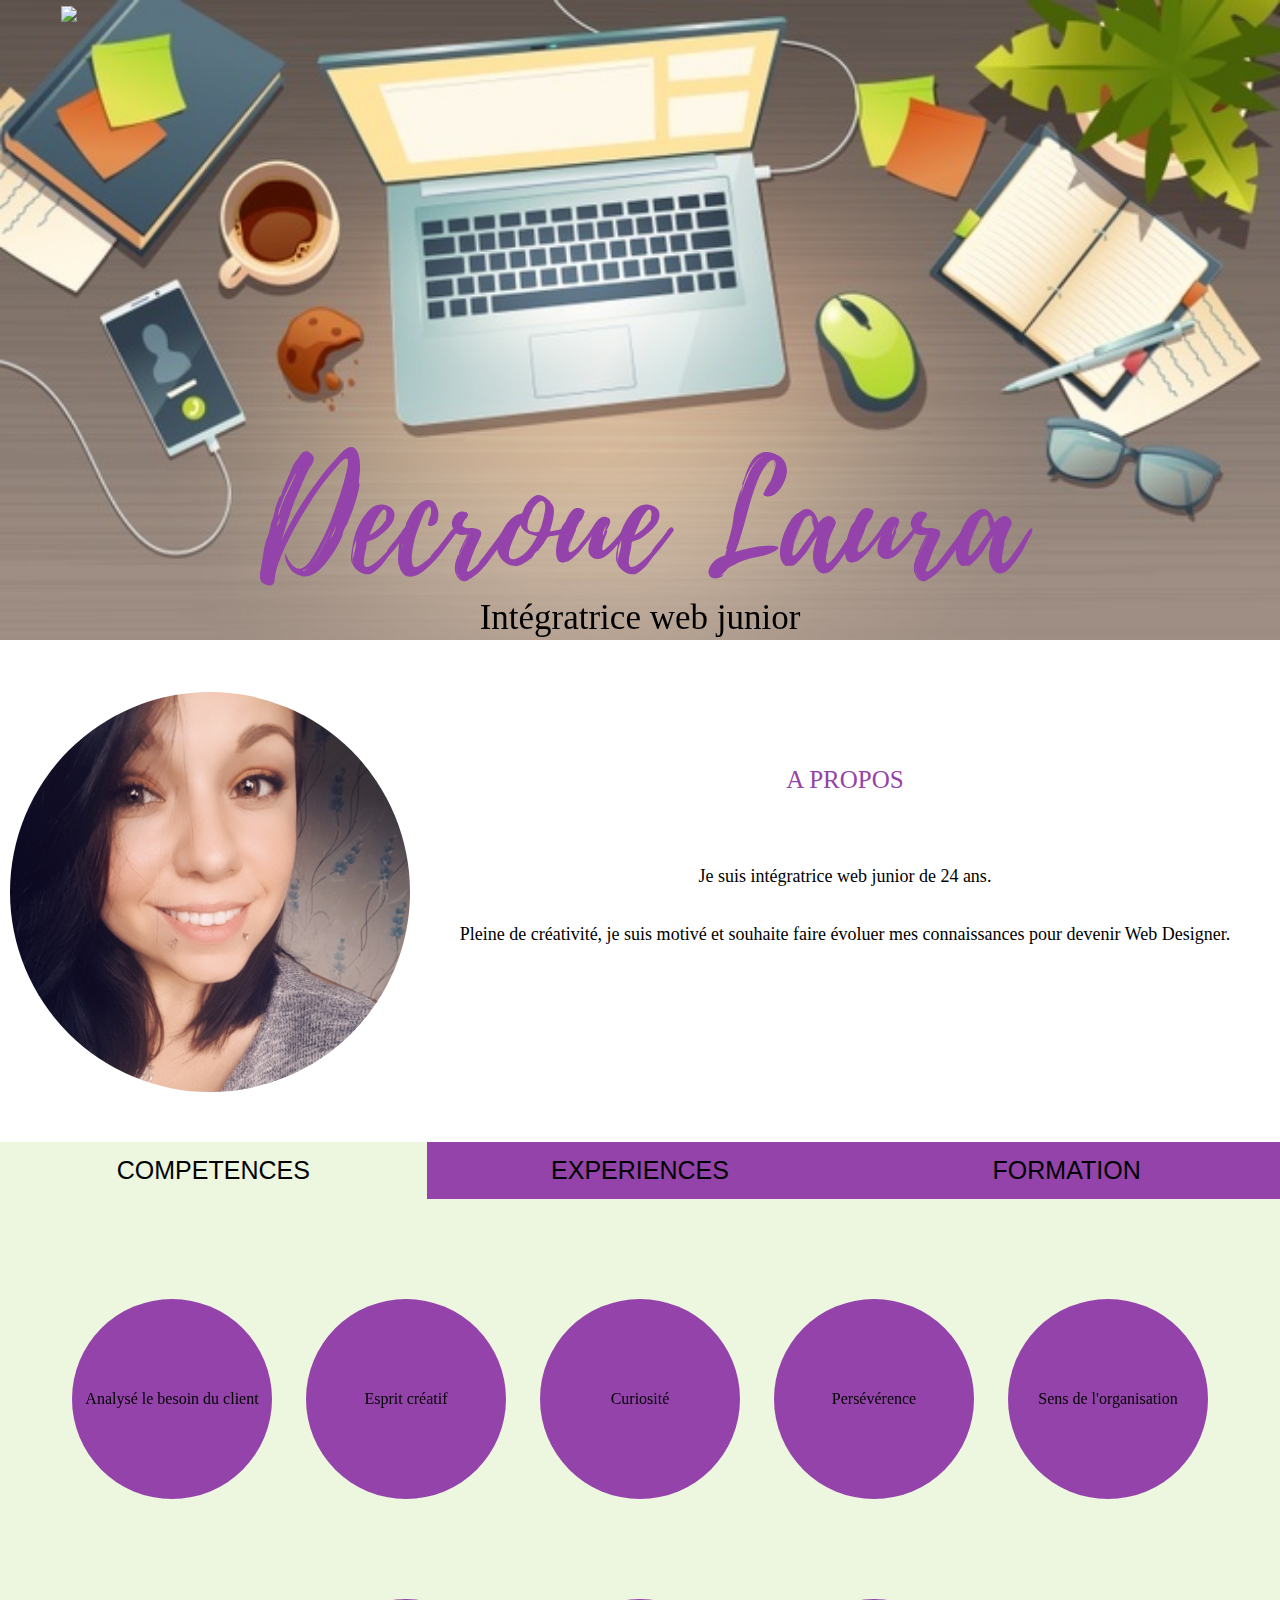
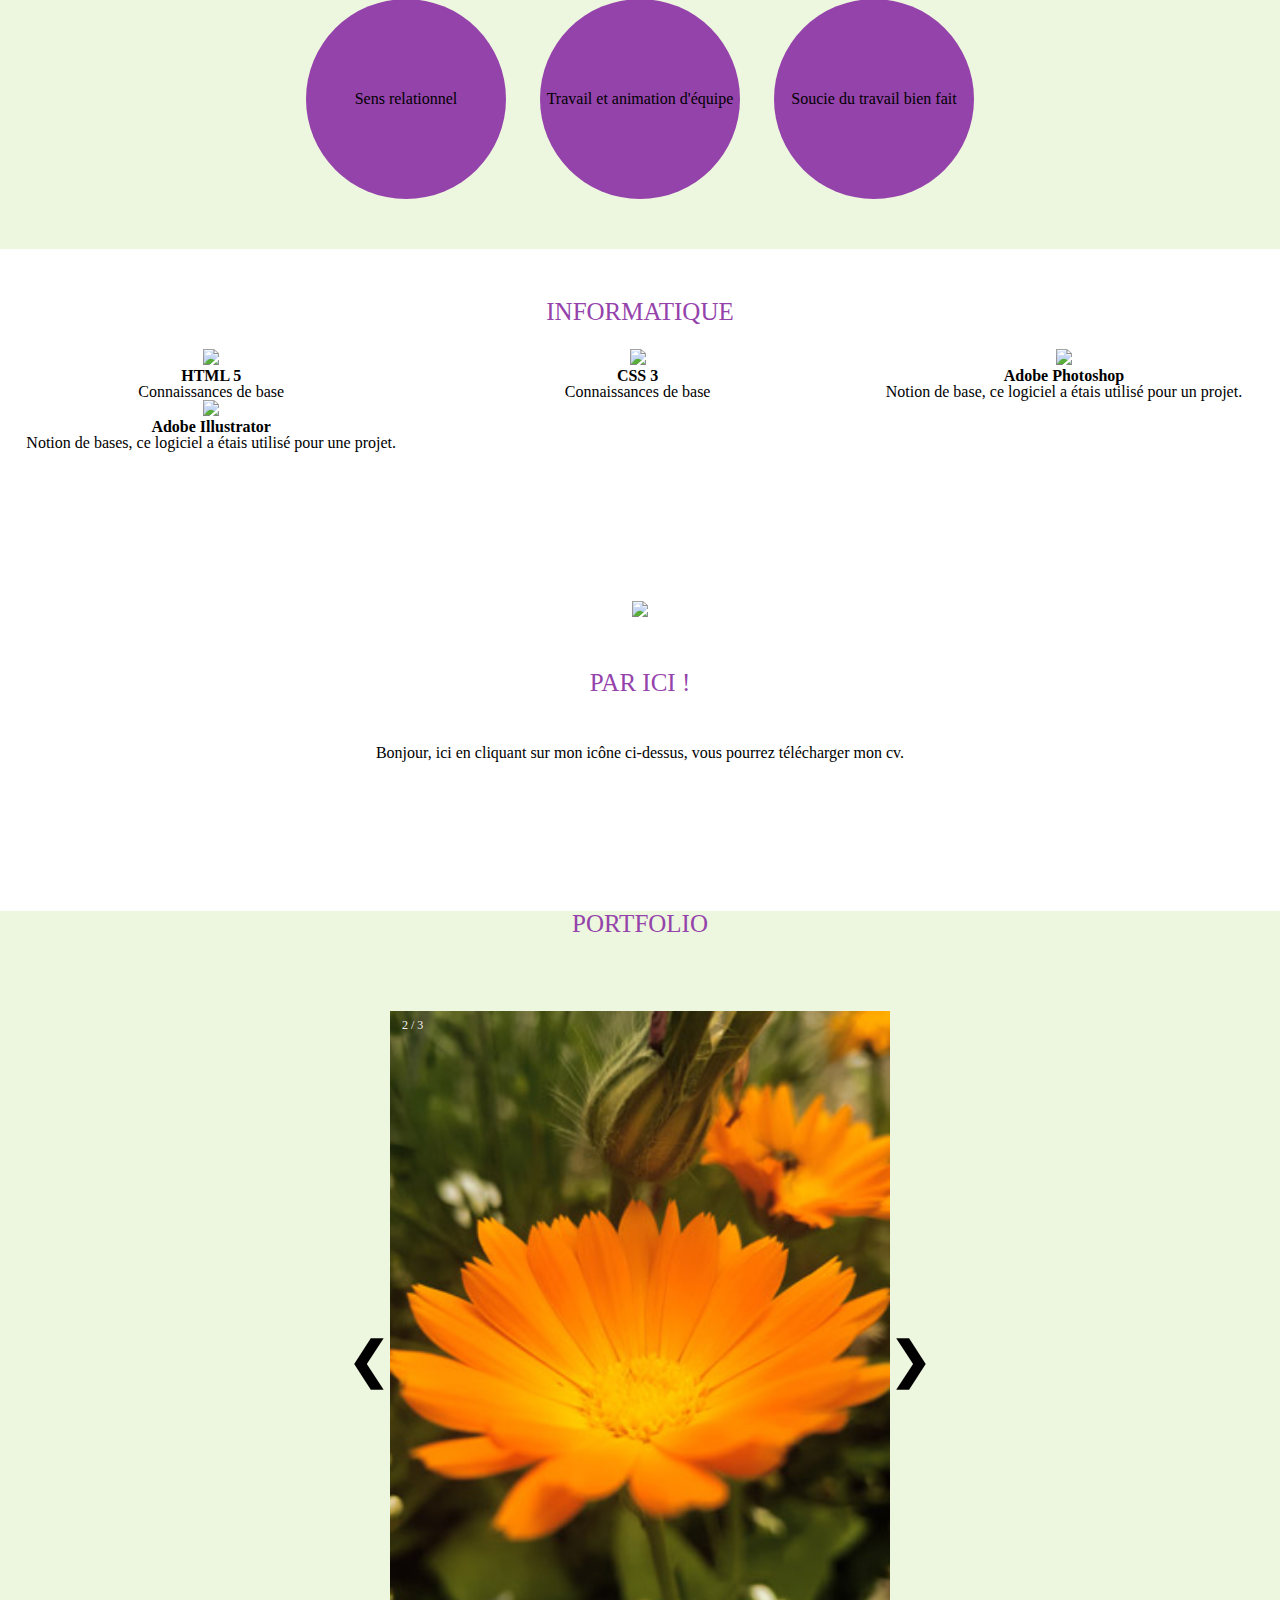
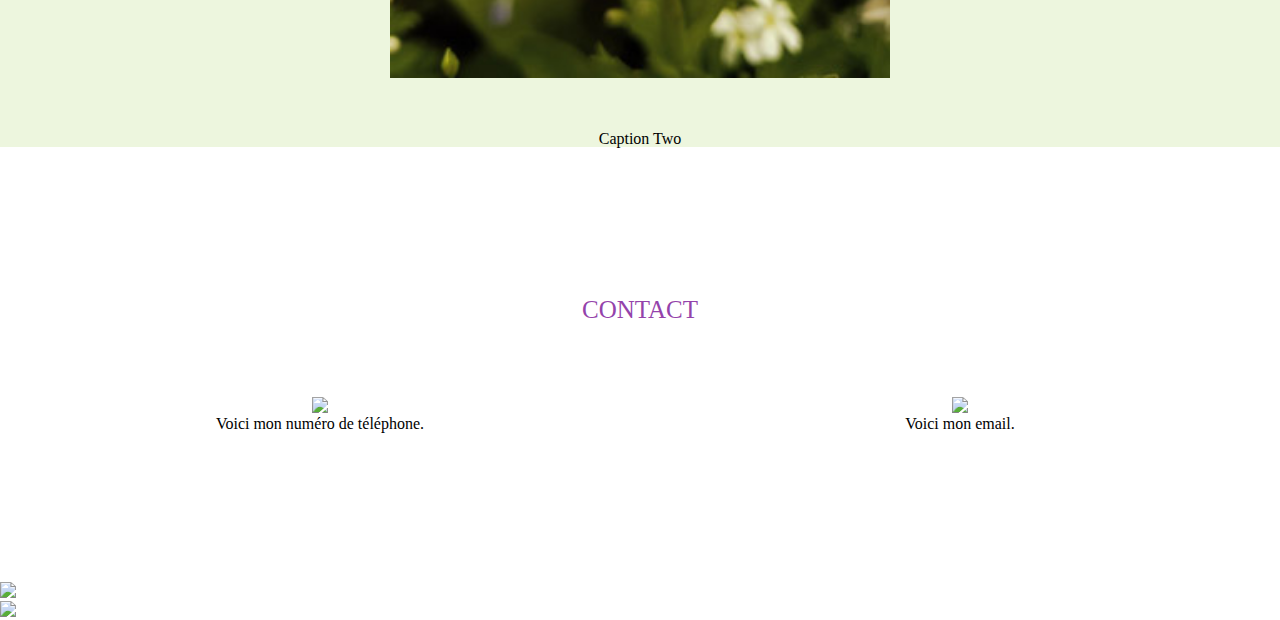
==== fiche.html @ 4804d89c "solution pour arrow" ====
<!DOCTYPE html>
<html>
<head>
  <meta charset="utf-8">
  <meta name='viewport' content="width=device-width, initial-scale=1.0, user-scalable=no">
  <title>Decroue-Laura</title>
  <link rel="stylesheet" href="css/fiche.css">
  <link rel = "preconnect" href = "https://fonts.gstatic.com">
  <link href = "https://fonts.googleapis.com/css2? family = Fait maison + Apple & display = swap" rel = "feuille de style">
  <!-- <a href="https://icons8.com/icon/NDIMAFy35qo3/image">Image icon by Icons8</a> -->
</head>
<body>
  <nav id="nav" class="navbar" role="navigation">
    <div class="contener_nav">
      <ul class="nav">
        <li><a href="javascript:void(0)" class="closebtn" onclick="closeNav()"><img src="https://img.icons8.com/bubbles/50/000000/cancel.png"/></a></li>
        <li class="nav-pc"><a href="#apropos">A PROPOS</a></li>
        <li class="nav-mobile"><a href="#apropos"><img src="https://img.icons8.com/bubbles/50/000000/brown-hair-business-lady-in-red-shirt.png"/></a></li>
        <li class="nav-pc"><a href="#competences">COMPETENCES/<br>EXPERIENCES</a></li>
        <li class="nav-mobile"><a href="#competences"><img src="https://img.icons8.com/bubbles/50/000000/development-skill.png"/></a></li>
        <li class="nav-pc"><a href="#informatique">INFORMATIQUE</a></li>
        <li class="nav-mobile"><a href="#informatique"><img src="https://img.icons8.com/bubbles/50/000000/laptop.png"/></a></li>
        <li class="nav-pc"><a href="#cv">CV</a></li>
        <li class="nav-pc"><a href="#portfolio">PORTFOLIO</a></li>
        <li class="nav-mobile"><a href="#portfolio"><img src="https://img.icons8.com/bubbles/50/000000/image.png"/></a></li>
        <li class="nav-pc"><a href="#contact">CONTACT</a></li>
        <li class="nav-mobile" id="flex-end"><a href="telechargement/CV.pdf" target="_blank"><img src="https://img.icons8.com/bubbles/50/000000/resume.png"/></a></li>
        <li class="nav-mobile" id="flex-end"><a href="tel:+33769550337"><img src="https://img.icons8.com/bubbles/50/000000/phone.png"/></a></li>
        <li class="nav-mobile" id="flex-end"><a href="mailto:decrouelaura@gmail.com"><img src="https://img.icons8.com/bubbles/50/000000/gmail.png"/></a></li>
      </ul>
    </div>
  </nav>

  <div id="body" class="page-body">
    <span id="open" onclick="openNav()"><img id="reduir" src="https://img.icons8.com/bubbles/50/000000/menu.png"/></span>
      <header id="header" role="banner">
        <div class="opacity">
          <h1 class="test">Decroue Laura</h1>
          <h2 class="test"><strong>Intégratrice web junior</strong></h2>
        </div>
      </header>

      <div class="page" role="main">
        <section class="section-apropos" id="apropos">
          <div class="container">
            <div class="rowwrap">
              <div class="rond">
                <img class="moi" src="img/moi/moi.jpg" alt="une photo de moi">
              </div>
              <div class="center-all ">
                <h2 class="titre titre-a-propos"><strong> A PROPOS</strong></h2>
                <p>Je suis intégratrice web junior de 24 ans.</p>
                <p>Pleine de créativité, je suis motivé et souhaite faire évoluer mes connaissances pour devenir Web Designer. </p>
              </div>
            </div>
          </div>
        </section>

        <section class="section competences" >
          <div class="container coda-section-content">
            <div class="row">
              <div class="respon">
                <button class="tablink" onclick="openPage('competences', this, '#EDF6DE')" id="defaultOpen"><strong>COMPETENCES</strong></button>
                <button class="tablink" onclick="openPage('experiences', this, '#EDF6DE')"><strong>EXPERIENCES</strong></button>
                <button class="tablink" onclick="openPage('formation', this, '#EDF6DE')"><strong>FORMATION</strong></button>
              </div>
              <div class="tabcontent" id="competences">
                <div class="text">
                  <ul>
                    <li><figure class="circle"><p>Analysé le besoin du client</p></figure></li>
                    <li><figure class="circle"><p> Esprit créatif</p></figure></li>
                    <li><figure class="circle"><p> Curiosité</p></figure></li>
                    <li><figure class="circle"><p> Persévérence</p></figure></li>
                    <li><figure class="circle"><p> Sens de l'organisation</p></figure></li>
                    <li><figure class="circle"><p> Sens relationnel</p></figure></li>
                    <li><figure class="circle"><p> Travail et animation d'équipe</p></figure></li>
                    <li><figure class="circle"><p> Soucie du travail bien fait</p></figure></li>
                  </ul>
                </div>
              </div>
              <div class="tabcontent" id="experiences">
                <div class="ex p1">
                  <div class="logo">
                    <h2>Association Ageval - Valenciennes • 2020-2021</h2>
                    <p>Atelier Numérique- développement, graphisme, ergonomie et indentité numérique d'un site web.</p>
                  </div>
                  <div class="logo">
                    <img src="img/logoAgeval.png" alt="Logo de Ageval">
                  </div>
                </div>

                <div class="ex p2">
                  <h2>Stage: Les Anges Gardien d'Olivier - Velenciennes • 05/2011</h2>
                  <p>Vente, soin, hygiène, alimentation des animaux.</p>
                </div>
                <div class="boubou">
                  <img class="bouledog" src="img/bouledogue.jpg" alt="illutration bouledogue français">
                </div>
                <div class="ex p3">
                  <h2>Stage: élevage canin professionnel - Corrèze • 05/2011</h2>
                  <p>Vente, soin, hygiène, alimentation des animaux.</p>
                </div>
              </div>
              <div class="tabcontent" id="formation">
                <div class="diplome">
                  <img class="dip" src="img/diplome.jpg"/ alt="illustration diplome">
                </div>
                <div class="text">
                  <h2>Brevet des colléges-Condé sur l'Escaut • 2011</h2>
                  <p> 3ème achevée-1er année de CAP-BEP</p>
                </div>
              </div>
            </div>
          </div>
        </section>

        <section class="informatique" id="informatique">
          <div class="container">
            <div class="row">
              <h2 class="titre titre-informatique"><strong>INFORMATIQUE</strong></h2>
              <div class="partage-de-3 col ta-center">
                <img class="width" src="https://img.icons8.com/color/144/000000/html-5.png"/>
                <h3>HTML 5</h3>
                <p>Connaissances de base</p>
              </div>
              <div class="partage-de-3 col ta-center">
                <img class="width" src="https://img.icons8.com/color/144/000000/css3.png"/>
                <h3>CSS 3</h3>
                <p>Connaissances de base</p>
              </div>
              <div class="partage-de-3 col ta-center">
                <img  class="width" src="https://img.icons8.com/color/144/000000/adobe-photoshop.png"/>
                <h3>Adobe Photoshop</h3>
                <p>Notion de base, ce logiciel a étais utilisé pour un projet.</p>
              </div>
              <div class="partage-de-3 col ta-center">
                <img  class="width" src="https://img.icons8.com/color/144/000000/adobe-illustrator.png"/>
                <h3>Adobe Illustrator</h3>
                <p>Notion de bases, ce logiciel a étais utilisé pour une projet.</p>
              </div>
            </div>
          </div>
        </section>

        <section class="cv" id="cv">
          <div class="container">
            <div class="row">
              <div class="imgcv">
                <a href="telechargement/CV.pdf" target="_blank"><img src="https://img.icons8.com/bubbles/100/000000/resume.png"/></a>
                <h2 class="titre titre-cv"><strong>PAR ICI !</strong></h2>
                <p>Bonjour, ici en cliquant sur mon icône ci-dessus, vous pourrez télécharger mon cv. </p>
              </div>
            </div>
          </div>
        </section>

        <section class="portfolio" id="portfolio">
          <div class="container">
            <h2 class="titre titre-portfolio"><strong>PORTFOLIO</strong></h2>
          </div>
          <div class="slideshow-contener">
            <div class="mySlides fade">
              <div class="numbertext">1 / 3</div>
              <img src="img/Fleurs-Fruits/img2.jpg" style="width:100%">
              <div class="text">Caption Text</div>
            </div>

            <div class="mySlides fade">
              <div class="numbertext">2 / 3</div>
              <img src="img/Fleurs-Fruits/img3.jpg" style="width:100%">
              <div class="text">Caption Two</div>
            </div>

            <div class="mySlides fade">
              <div class="numbertext">3 / 3</div>
              <img src="img/Fleurs-Fruits/img4.jpg" style="width:100%">
              <div class="text">Caption Three</div>
            </div>
            <div class="arrow">
              <a class="prev" onclick="plusSlides(-1)">&#10094;</a>
              <a class="next" onclick="plusSlides(1)">&#10095;</a>
            </div>
          </div>

          <!-- <div class="cadre-demo1">
            <div class="photos-mini">
              <div class="miniature">
                <input type="radio" name="demo1" checked class="fen1" id="lightbox-1" />
                <label for="lightbox-1">
                  <img class="test" src="img/Fleurs-Fruits/img2.jpg" alt>
                </label>
                <img class="fenetre" src="img/Fleurs-Fruits/img2.jpg" alt>
                <figcaption>Titre2, description</figcaption>
              </div>
              <div class="miniature">
                <input type="radio" name="demo1" class="fen1" id="lightbox-2" />
                <label for="lightbox-2">
                  <img class="test" src="img/Fleurs-Fruits/img3.jpg" alt>
                </label>
                <img class="fenetre" src="img/Fleurs-Fruits/img3.jpg" alt>
                <figcaption>Titre3, description</figcaption>
              </div>
              <div class="miniature">
                <input type="radio" name="demo1" class="fen1" id="lightbox-3" />
                <label for="lightbox-3">
                  <img class="test" src="img/Fleurs-Fruits/img4.jpg" alt>
                </label>
                <img class="fenetre" src="img/Fleurs-Fruits/img4.jpg" alt>
                <figcaption>Titre4, description</figcaption>
              </div>
              <div class="miniature">
                <input type="radio" name="demo1" class="fen1" id="lightbox-4" />
                <label for="lightbox-4">
                  <img class="test" src="img/Fleurs-Fruits/img5.jpg" alt>
                </label>
                <img class="fenetre" src="img/Fleurs-Fruits/img5.jpg" alt>
                <figcaption>Titre5, descriptionv</figcaption>
              </div>
              <div class="miniature">
                <input type="radio" name="demo1" class="fen1" id="lightbox-5" />
                <label for="lightbox-5">
                  <img class="test" src="img/Fleurs-Fruits/img6.jpg" alt>
                </label>
                <img class="fenetre" src="img/Fleurs-Fruits/img6.jpg" alt>
                <figcaption>Titre6, description</figcaption>
              </div>
              <div class="miniature">
                <input type="radio" name="demo1" class="fen1" id="lightbox-6" />
                <label for="lightbox-6">
                  <img class="test" src="img/Fleurs-Fruits/img7.jpg" alt>
                </label>
                <img class="fenetre" src="img/Fleurs-Fruits/img7.jpg" alt>
                <figcaption>Titre6, description</figcaption>
              </div>
              <div class="miniature">
                <input type="radio" name="demo1" class="fen1" id="lightbox-7" />
                <label for="lightbox-7">
                  <img class="test" src="img/Fleurs-Fruits/img8.jpg" alt>
                </label>
                <img class="fenetre" src="img/Fleurs-Fruits/img8.jpg" alt>
                <figcaption>Titre6, description</figcaption>
              </div>
              <div class="miniature">
                <input type="radio" name="demo1" class="fen1" id="lightbox-8" />
                <label for="lightbox-8">
                  <img class="test" src="img/Fleurs-Fruits/img9.jpg" alt>
                </label>
                <img class="fenetre" src="img/Fleurs-Fruits/img9.jpg" alt>
                <figcaption>Titre6, description</figcaption>
              </div>
              <div class="miniature">
                <input type="radio" name="demo1" class="fen1" id="lightbox-9" />
                <label for="lightbox-9">
                  <img class="test" src="img/Animaux-Insectes/img2.jpg" alt>
                </label>
                <img class="fenetre" src="img/Animaux-Insectes/img2.jpg" alt>
                <figcaption>Titre6, description</figcaption>
              </div>
              <div class="miniature">
                <input type="radio" name="demo1" class="fen1" id="lightbox-10" />
                <label for="lightbox-10">
                  <img class="test" src="img/Animaux-Insectes/img3.jpg" alt>
                </label>
                <img class="fenetre" src="img/Animaux-Insectes/img3.jpg" alt>
                <figcaption>Titre6, description</figcaption>
              </div>
              <div class="miniature">
                <input type="radio" name="demo1" class="fen1" id="lightbox-11" />
                <label for="lightbox-11">
                  <img class="test" src="img/Street-Art/img2.jpg" alt>
                </label>
                <img class="fenetre" src="img/Street-Art/img2.jpg" alt>
                <figcaption>Titre6, description</figcaption>
              </div>
              <div class="miniature">
                <input type="radio" name="demo1" class="fen1" id="lightbox-12" />
                <label for="lightbox-12">
                  <img class="test" src="img/Street-Art/img3.jpg" alt>
                </label>
                <img class="fenetre" src="img/Street-Art/img3.jpg" alt>
                <figcaption>Titre6, description</figcaption>
              </div>
              <div class="miniature">
                <input type="radio" name="demo1" class="fen1" id="lightbox-13" />
                <label for="lightbox-13">
                  <img class="test" src="img/Rue-Jardin/img3.jpg" alt>
                </label>
                <img class="fenetre" src="img/Rue-Jardin/img3.jpg" alt>
                <figcaption>Titre6, description</figcaption>
              </div>
              <div class="miniature">
                <input type="radio" name="demo1" class="fen1" id="lightbox-14" />
                <label for="lightbox-14">
                  <img class="test" src="img/Rue-Jardin/img4.jpg" alt>
                </label>
                <img class="fenetre" src="img/Rue-Jardin/img4.jpg" alt>
                <figcaption>Titre6, description</figcaption>
              </div>
              <div class="miniature">
                <input type="radio" name="demo1" class="fen" id="lightbox-15" />
                <label for="lightbox-15">
                  <img class="test" src="img/Rue-Jardin/img10.jpg" alt>
                </label>
                <img class="fenetre" src="img/Rue-Jardin/img10.jpg" alt>
                <figcaption>Titre6, description</figcaption>
              </div>
              <div class="miniature">
                <input type="radio" name="demo1" class="fen" id="lightbox-16" />
                <label for="lightbox-16">
                  <img class="test" src="img/Divers/img1.jpg" alt>
                </label>
                <img class="fenetre" src="img/Divers/img1.jpg" alt>
                <figcaption>Titre6, description</figcaption>
              </div>
              <div class="miniature">
                <input type="radio" name="demo1" class="fen" id="lightbox-17" />
                <label for="lightbox-17">
                  <img class="test" src="img/Divers/img3.jpg" alt>
                </label>
                <img class="fenetre" src="img/Divers/img3.jpg" alt>
                <figcaption>Titre6, description</figcaption>
              </div>
            </div>
          </div>
          <div class="cadre-demo2">
            <div class="photos-mini">
              <div class="miniature">
                <input type="radio" name="demo" checked class="fen" id="lightbox-41" />
                <label for="lightbox-41">
                  <img class="test" src="img/Dessins/img1.jpg" alt>
                </label>
                <img class="fenetre" src="img/Dessins/img1.jpg" alt>
                <figcaption>Titre2, description</figcaption>
              </div>
              <div class="miniature">
                <input type="radio" name="demo" class="fen" id="lightbox-42" />
                <label for="lightbox-42">
                  <img class="test" src="img/Dessins/img2.jpg" alt>
                </label>
                <img class="fenetre" src="img/Dessins/img2.jpg" alt>
                <figcaption>Titre3, description</figcaption>
              </div>
              <div class="miniature">
                <input type="radio" name="demo" class="fen" id="lightbox-43" />
                <label for="lightbox-43">
                  <img class="test" src="img/Dessins/img3.jpg" alt>
                </label>
                <img class="fenetre" src="img/Dessins/img3.jpg" alt>
                <figcaption>Titre4, description</figcaption>
              </div>
              <div class="miniature">
                <input type="radio" name="demo" class="fen" id="lightbox-44" />
                <label for="lightbox-44">
                  <img class="test" src="img/Dessins/img4.jpg" alt>
                </label>
                <img class="fenetre" src="img/Dessins/img4.jpg" alt>
                <figcaption>Titre5, descriptionv</figcaption>
              </div>
              <div class="miniature">
                <input type="radio" name="demo" class="fen" id="lightbox-45" />
                <label for="lightbox-45">
                  <img class="test" src="img/Dessins/img5.jpg" alt>
                </label>
                <img class="fenetre" src="img/Dessins/img5.jpg" alt>
                <figcaption>Titre6, description</figcaption>
              </div>
              <div class="miniature">
                <input type="radio" name="demo" class="fen" id="lightbox-46" />
                <label for="lightbox-46">
                  <img class="test" src="img/Dessins/img6.jpg" alt>
                </label>
                <img class="fenetre" src="img/Dessins/img6.jpg" alt>
                <figcaption>Titre6, description</figcaption>
              </div>
              <div class="miniature">
                <input type="radio" name="demo" class="fen" id="lightbox-47" />
                <label for="lightbox-47">
                  <img class="test" src="img/Dessins/img7.jpg" alt>
                </label>
                <img class="fenetre" src="img/Dessins/img7.jpg" alt>
                <figcaption>Titre6, description</figcaption>
              </div>
              <div class="miniature">
                <input type="radio" name="demo" class="fen" id="lightbox-48" />
                <label for="lightbox-48">
                  <img class="test" src="img/Dessins/img8.jpg" alt>
                </label>
                <img class="fenetre" src="img/Dessins/img8.jpg" alt>
                <figcaption>Titre6, description</figcaption>
              </div>
              <div class="miniature">
                <input type="radio" name="demo" class="fen" id="lightbox-49" />
                <label for="lightbox-49">
                  <img class="test" src="img/Dessins/img9.jpg" alt>
                </label>
                <img class="fenetre" src="img/Dessins/img9.jpg" alt>
                <figcaption>Titre6, description</figcaption>
              </div>
              <div class="miniature">
                <input type="radio" name="demo" class="fen" id="lightbox-50" />
                <label for="lightbox-50">
                  <img class="test" src="img/Dessins/img10.jpg" alt>
                </label>
                <img class="fenetre" src="img/Dessins/img10.jpg" alt>
                <figcaption>Titre6, description</figcaption>
              </div>
              <div class="miniature">
                <input type="radio" name="demo" class="fen" id="lightbox-51" />
                <label for="lightbox-51">
                  <img class="test" src="img/Dessins/img11.jpg" alt>
                </label>
                <img class="fenetre" src="img/Dessins/img11.jpg" alt>
                <figcaption>Titre6, description</figcaption>
              </div>
              <div class="miniature">
                <input type="radio" name="demo" class="fen" id="lightbox-52" />
                <label for="lightbox-52">
                  <img class="test" src="img/Dessins/img12.jpg" alt>
                </label>
                <img class="fenetre" src="img/Dessins/img12.jpg" alt>
                <figcaption>Titre6, description</figcaption>
              </div>
              <div class="miniature">
                <input type="radio" name="demo" class="fen" id="lightbox-53" />
                <label for="lightbox-53">
                  <img class="test" src="img/Dessins/img13.jpg" alt>
                </label>
                <img class="fenetre" src="img/Dessins/img13.jpg" alt>
                <figcaption>Titre6, description</figcaption>
              </div>
              <div class="miniature">
                <input type="radio" name="demo" class="fen" id="lightbox-54" />
                <label for="lightbox-54">
                  <img class="test" src="img/Dessins/img14.jpg" alt>
                </label>
                <img class="fenetre" src="img/Dessins/img14.jpg" alt>
                <figcaption>Titre6, description</figcaption>
              </div>
              <div class="miniature">
                <input type="radio" name="demo" class="fen" id="lightbox-55" />
                <label for="lightbox-55">
                  <img class="test" src="img/Dessins/img15.jpg" alt>
                </label>
                <img class="fenetre" src="img/Dessins/img15.jpg" alt>
                <figcaption>Titre6, description</figcaption>
              </div>
              <div class="miniature">
                <input type="radio" name="demo" class="fen" id="lightbox-56" />
                <label for="lightbox-56">
                  <img class="test" src="img/Dessins/img16.jpg" alt>
                </label>
                <img class="fenetre" src="img/Dessins/img16.jpg" alt>
                <figcaption>Titre6, description</figcaption>
              </div>
              <div class="miniature">
                <input type="radio" name="demo" class="fen" id="lightbox-17" />
                <label for="lightbox-17">
                  <img class="test" src="img/Dessins/img17.jpg" alt>
                </label>
                <img class="fenetre" src="img/Dessins/img17.jpg" alt>
                <figcaption>Titre6, description</figcaption>
              </div>
              <div class="miniature">
                <input type="radio" name="demo" class="fen" id="lightbox-18" />
                <label for="lightbox-18">
                  <img class="test" src="img/Dessins/img18.jpg" alt>
                </label>
                <img class="fenetre" src="img/Dessins/img18.jpg" alt>
                <figcaption>Titre6, description</figcaption>
              </div>
              <div class="miniature">
                <input type="radio" name="demo" class="fen" id="lightbox-19" />
                <label for="lightbox-19">
                  <img class="test" src="img/Dessins/img19.jpg" alt>
                </label>
                <img class="fenetre" src="img/Dessins/img19.jpg" alt>
                <figcaption>Titre6, description</figcaption>
              </div>
              <div class="miniature">
                <input type="radio" name="demo" class="fen" id="lightbox-20" />
                <label for="lightbox-20">
                  <img class="test" src="img/Dessins/img20.jpg" alt>
                </label>
                <img class="fenetre" src="img/Dessins/img20.jpg" alt>
                <figcaption>Titre6, description</figcaption>
              </div>
              <div class="miniature">
                <input type="radio" name="demo" class="fen" id="lightbox-21" />
                <label for="lightbox-21">
                  <img class="test" src="img/Dessins/img21.jpg" alt>
                </label>
                <img class="fenetre" src="img/Dessins/img21.jpg" alt>
                <figcaption>Titre6, description</figcaption>
              </div>
              <div class="miniature">
                <input type="radio" name="demo" class="fen" id="lightbox-22" />
                <label for="lightbox-22">
                  <img class="test" src="img/Dessins/img22.jpg" alt>
                </label>
                <img class="fenetre" src="img/Dessins/img22.jpg" alt>
                <figcaption>Titre6, description</figcaption>
              </div>
              <div class="miniature">
                <input type="radio" name="demo" class="fen" id="lightbox-23" />
                <label for="lightbox-23">
                  <img class="test" src="img/Dessins/img23.jpg" alt>
                </label>
                <img class="fenetre" src="img/Dessins/img23.jpg" alt>
                <figcaption>Titre6, description</figcaption>
              </div>
              <div class="miniature">
                <input type="radio" name="demo" class="fen" id="lightbox-24" />
                <label for="lightbox-24">
                  <img class="test" src="img/Dessins/img24.jpg" alt>
                </label>
                <img class="fenetre" src="img/Dessins/img24.jpg" alt>
                <figcaption>Titre6, description</figcaption>
              </div>
              <div class="miniature">
                <input type="radio" name="demo" class="fen" id="lightbox-25" />
                <label for="lightbox-25">
                  <img class="test" src="img/Dessins/img25.jpg" alt>
                </label>
                <img class="fenetre" src="img/Dessins/img25.jpg" alt>
                <figcaption>Titre6, description</figcaption>
              </div>
              <div class="miniature">
                <input type="radio" name="demo" class="fen" id="lightbox-26" />
                <label for="lightbox-26">
                  <img class="test" src="img/Dessins/img26.jpg" alt>
                </label>
                <img class="fenetre" src="img/Dessins/img26.jpg" alt>
                <figcaption>Titre6, description</figcaption>
              </div>
              <div class="miniature">
                <input type="radio" name="demo" class="fen" id="lightbox-27" />
                <label for="lightbox-27">
                  <img class="test" src="img/Dessins/img27.jpg" alt>
                </label>
                <img class="fenetre" src="img/Dessins/img27.jpg" alt>
                <figcaption>Titre6, description</figcaption>
              </div>
              <div class="miniature">
                <input type="radio" name="demo" class="fen" id="lightbox-28" />
                <label for="lightbox-28">
                  <img class="test" src="img/Dessins/img28.jpg" alt>
                </label>
                <img class="fenetre" src="img/Dessins/img28.jpg" alt>
                <figcaption>Titre6, description</figcaption>
              </div>
              <div class="miniature">
                <input type="radio" name="demo" class="fen" id="lightbox-29" />
                <label for="lightbox-29">
                  <img class="test" src="img/Dessins/img29.jpg" alt>
                </label>
                <img class="fenetre" src="img/Dessins/img29.jpg" alt>
                <figcaption>Titre6, description</figcaption>
              </div>
              <div class="miniature">
                <input type="radio" name="demo" class="fen" id="lightbox-30" />
                <label for="lightbox-30">
                  <img class="test" src="img/Dessins/img30.jpg" alt>
                </label>
                <img class="fenetre" src="img/Dessins/img30.jpg" alt>
                <figcaption>Titre6, description</figcaption>
              </div>
              <div class="miniature">
                <input type="radio" name="demo" class="fen" id="lightbox-31" />
                <label for="lightbox-31">
                  <img class="test" src="img/Dessins/img31.jpg" alt>
                </label>
                <img class="fenetre" src="img/Dessins/img31.jpg" alt>
                <figcaption>Titre6, description</figcaption>
              </div>
              <div class="miniature">
                <input type="radio" name="demo" class="fen" id="lightbox-32" />
                <label for="lightbox-32">
                  <img class="test" src="img/Dessins/img32.jpg" alt>
                </label>
                <img class="fenetre" src="img/Dessins/img32.jpg" alt>
                <figcaption>Titre6, description</figcaption>
              </div>
              <div class="miniature">
                <input type="radio" name="demo" class="fen" id="lightbox-33" />
                <label for="lightbox-33">
                  <img class="test" src="img/Dessins/img33.jpg" alt>
                </label>
                <img class="fenetre" src="img/Dessins/img33.jpg" alt>
                <figcaption>Titre6, description</figcaption>
              </div>
              <div class="miniature">
                <input type="radio" name="demo" class="fen" id="lightbox-34" />
                <label for="lightbox-34">
                  <img class="test" src="img/Dessins/img34.jpg" alt>
                </label>
                <img class="fenetre" src="img/Dessins/img34.jpg" alt>
                <figcaption>Titre6, description</figcaption>
              </div>
              <div class="miniature">
                <input type="radio" name="demo" class="fen" id="lightbox-35" />
                <label for="lightbox-35">
                  <img class="test" src="img/Dessins/img35.jpg" alt>
                </label>
                <img class="fenetre" src="img/Dessins/img35.jpg" alt>
                <figcaption>Titre6, description</figcaption>
              </div>
              <div class="miniature">
                <input type="radio" name="demo" class="fen" id="lightbox-36" />
                <label for="lightbox-36">
                  <img class="test" src="img/Dessins/img36.jpg" alt>
                </label>
                <img class="fenetre" src="img/Dessins/img36.jpg" alt>
                <figcaption>Titre6, description</figcaption>
              </div>
              <div class="miniature">
                <input type="radio" name="demo" class="fen" id="lightbox-37" />
                <label for="lightbox-37">
                  <img class="test" src="img/Dessins/img37.jpg" alt>
                </label>
                <img class="fenetre" src="img/Dessins/img37.jpg" alt>
                <figcaption>Titre6, description</figcaption>
              </div>
              <div class="miniature">
                <input type="radio" name="demo" class="fen" id="lightbox-38" />
                <label for="lightbox-38">
                  <img class="test" src="img/Dessins/img38.jpg" alt>
                </label>
                <img class="fenetre" src="img/Dessins/img38.jpg" alt>
                <figcaption>Titre6, description</figcaption>
              </div>
              <div class="miniature">
                <input type="radio" name="demo" class="fen" id="lightbox-39" />
                <label for="lightbox-39">
                  <img class="test" src="img/Dessins/img39.jpg" alt>
                </label>
                <img class="fenetre" src="img/Dessins/img39.jpg" alt>
                <figcaption>Titre6, description</figcaption>
              </div>
              <div class="miniature">
                <input type="radio" name="demo" class="fen" id="lightbox-40" />
                <label for="lightbox-40">
                  <img class="test" src="img/Dessins/img40.jpg" alt>
                </label>
                <img class="fenetre" src="img/Dessins/img40.jpg" alt>
                <figcaption>Titre6, description</figcaption>
              </div>
            </div>
          </div> -->
        </section>
        <section class="contact" id="contact">
          <div class="container">
            <h2 class="titre titre-contact"><strong>CONTACT</strong></h2>
            <div class="telephone">
              <a href="tel:+33769550337"><img src="https://img.icons8.com/bubbles/100/000000/phone.png"/></a>
              <p>Voici mon numéro de téléphone.</p>
            </div>
            <div class="email">
              <a href="mailto:decrouelaura@gmail.com"><img src="https://img.icons8.com/bubbles/100/000000/gmail.png"/></a>
              <p>Voici mon email.</p>
            </div>
          </div>
        </section>


      </div>
    </div>

    <footer>
      <div>
        <img src="https://img.icons8.com/bubbles/50/000000/linkedin.png"/>
      </div>
      <div>
        <img src="https://img.icons8.com/bubbles/50/000000/github.png"/>
      </div>
    </footer>

    <script src="js/nav.js"></script>
  </body>
</html>
---- css/fiche.css ----
/* http://meyerweb.com/eric/tools/css/reset/
   v2.0 | 20110126
   License: none (public domain)
*/
/* reset.css debut */
html, body, div, span, applet, object, iframe,
h1, h2, h3, h4, h5, h6, p, blockquote, pre,
a, abbr, acronym, address, big, cite, code,
del, dfn, em, img, ins, kbd, q, s, samp,
small, strike, strong, sub, sup, tt, var,
b, u, i, center,
dl, dt, dd, ol, ul, li,
fieldset, form, label, legend,
table, caption, tbody, tfoot, thead, tr, th, td,
article, aside, canvas, details, embed,
figure, figcaption, footer, header, hgroup,
menu, nav, output, ruby, section, summary,
time, mark, audio, video {
	margin: 0;
	padding: 0;
	border: 0;
	font-size: 100%;
	font: inherit;
	vertical-align: baseline;
}
/* HTML5 display-role reset for older browsers */
article, aside, details, figcaption, figure,
footer, header, hgroup, menu, nav, section {
	display: block;
}
body {
	line-height: 1;
}
ol, ul {
	list-style: none;
}
blockquote, q {
	quotes: none;
}
blockquote:before, blockquote:after,
q:before, q:after {
	content: '';
	content: none;
}
table {
	border-collapse: collapse;
	border-spacing: 0;
}
/* reset.css fin */

/* mon codage */
body{
	width: 100%;
}
.titre{
	color: #9443AB;
	text-align: center;
	font-size: 25px;
	margin: 75px;
}
#reduir{
	width: 85%;
}
/* nav */
.nav-mobile{
	display: none;
}
.navbar{
	height: 100%;
	width: 0;
	position: fixed;
	z-index: 1;
	top:0;
	left:0;
	background-color: #EDF6DE;
	overflow-x: hidden;
	transition: 0.5s;
}
.navbar a{
	padding: 6px 8px 6px 16px;
	text-decoration: none;
	font-size: 12px;
	color: #9443AB;
	display: block;
	transition: 0.3s;
}
.navbar a:hover{
	font-weight: bolder;
}
.navbar .closeNav{
	position: absolute;
	top: 0;
	right: 25px;
	margin-left: 50px;
}
.navbar ul{
	display: flex;
	flex-direction: column;
	flex-wrap: wrap;
	justify-content: center;
	text-align:center;

}
.navbar ul li{
	list-style-type: none;
	width: 100%;
}

span{
	position: fixed;
	margin: 6px;
	left: 55px;
}
/* fin nav */
/* header */
.navmobile{
	display: none;
}
header{
	background-image: url(../img/banniere.jpg);
	background-repeat: no-repeat;
	background-size: 100%;
	height: 42em;
}
.opacity{
	position: relative;
	top: 450px;
}
@font-face {
	font-family: 'Playlist-Script';
	src: url("../police/Playlist-Script.otf");
}
header>div>h1{
	opacity: 1;
	color: #9443AB;
	text-align: center;
	font-size: 150px;
	font-family: 'Playlist-Script';
}
header>div>h2{
	opacity: 1;
	text-align: center;
	font-size: 35px;
}
.vide2{
	width: 100%;
	height: 125px;
}
/* fin du header */
/* 1er section A PROPOS */
.section-apropos{
	display: block;
}
.rowwrap{
	margin: 20px 0 0 0;
	display:flex;
	flex-flow: row wrap;
	justify-content: space-evenly;
}
.moi{
	width: 100%;
}
.rond{
	overflow: hidden;
	-webkit-border-radius:200px;
	-moz-border-radius:200px;
	border-radius: 200px;
	width: 400px;
	height: 400px;
}
.center-all>p{
	text-align:center;
	margin: 40px;
	font-size: 18px;
}
/* fin 1er section */
/* section2 COMPETENCES/EXPERIENCES */
/* bulle */
.circle{
	display:block;
	background: #9443AB;
	border-radius: 50%;
	width: 200px;
	height: 200px;
	margin:0;
}
.circle>p{
	top:50%;
	position: relative;
	transform: translate(0,-50%);
}

/* fin bulle */
.tablink{
	background-color:#9443AB ;
	color:black;
	float: left;
	border:none;
	outline:none;
	cursor:pointer;
	padding:14px 16px;
	font-size: 25px;
	width: calc(100%/3);
	margin: 0 0 50px 0;
}
.tablink:hover{
	background-color:#fff ;
}
.tabcontent{
	display:none;
}
#competences, #experiences, #formation{
	background-color: #EDF6DE;
}
.competences{
	display: block;
}
.text li{
	display: inline-block;
	margin:50px 15px;
}
.ex h2{
	font-weight: bolder;
	margin:15px 0px;
	color: #9443AB;
}
.p1{
	margin: 115px 25px;
	text-align: center;
}
.p2,.p3{
	text-align: center;
}
.logo{
	margin: 25px;
}
.boubou{
	text-align: center;
}
.bouledog{
	overflow: hidden;
	-webkit-border-radius:150px;
	-moz-border-radius:150px;
	border-radius: 150px;
	width: 300px;
	height: 300px;
}
.text, .diplome{
	text-align: center;
	margin: 50px 20px;
}

.dip{
	overflow: hidden;
	-webkit-border-radius:150px;
	-moz-border-radius:150px;
	border-radius: 150px;
	width: 250px;
	height: 250px;
}
/* fin section 2 */
/* formation */
.titre-formation{
	margin:25px;
}
.text h2{
	font-weight: bolder;
	margin:15px 0px;
	color:#9443AB;
}

/* fin formation */
/* section 3 INFORMATIQUE */
.titre-informatique{
	margin:25px;
}

.col .width{
	width: 50%;
}
.col{
	display: inline-block;
	width: 33%;
	text-align: center;
}
.ta-center h3{
	font-weight: bolder;
}
/* fin section3 */
/* section 4 cv */
.cv{
	margin: 150px 0px;
}
.row .imgcv{
	width: 100%;
	text-align: center;
}
.imgcv h2{
	margin: 50px;
}
/* fin section 4 */
/* section 5 PORTFOLIO */
.portfolio{
	box-sizing: border-box;
	background-color: #EDF6DE;
}
/* test */
.slideshow-contener{
  width: 1000px;
  position: relative;
  margin: auto;
	text-align: -webkit-center;
}

.mySlides {
	width: 50%;
  display: none;
}
/* Next & previous buttons */
.prev, .next {
  cursor: pointer;
  position: absolute;
  top: 46%;
  width: auto;
  margin-top: -222px;
  padding: 208px;
  color: black;
  font-weight: bolder;
  font-size: 50px;
  border-radius: 0 3px 3px 0;
  user-select: none;
	-webkit-user-select: none;
}
.arrow{
	text-align: initial;
}
/* Position the "next button" to the right */
.next {
  right: 0;
  border-radius: 3px 0 0 3px;
}
.prev:hover, .next:hover {
  background-color: rgba(0,0,0,0.8);
}
/* Caption text */
/* .text {
  color: #f2f2f2;
  font-size: 15px;
  padding: 8px 12px;
  position: absolute;
  bottom: 8px;
  width: 100%;
  text-align: center;
} */

/* Number text (1/3 etc) */
.numbertext {
  color: #f2f2f2;
  font-size: 12px;
  padding: 8px 12px;
  position: absolute;
  top: 0;
}

/* The dots/bullets/indicators */
.dot {
  cursor: pointer;
  height: 15px;
  width: 15px;
  margin: 0 2px;
  background-color: #bbb;
  border-radius: 50%;
  display: inline-block;
  transition: background-color 0.6s ease;
}

.active, .dot:hover {
  background-color: #717171;
}

/* Fading animation */
.fade {
  -webkit-animation-name: fade;
  -webkit-animation-duration: 1.5s;
  animation-name: fade;
  animation-duration: 1.5s;
}

@-webkit-keyframes fade {
  from {opacity: .4}
  to {opacity: 1}
}

@keyframes fade {
  from {opacity: .4}
  to {opacity: 1}
}
/* fin test */
.test{
	max-width: 100%;
}
input[type=radio]{
position: absolute;
left: -9999px;
}
.cadre-demo1 label{
cursor:pointer/*on pointe tous les labels*/
}
.cadre-demo2 label{
cursor:pointer/*on pointe tous les labels*/
}
.cadre-demo1{
overflow: hidden;
position: relative;
/* height: 400px; */
width: 50%;
margin: auto;
}
.cadre-demo2{
overflow: hidden;
position: relative;
max-width: 50%;
margin: auto;
}
.photos-mini{
	padding-top: 400px;/* il s'agit du ratio pour le responsive*/
	display: flex;
}

.miniature{
	flex: 1; /*les photos occupent la même place selon la largeur du conteneur*/
	padding:.25rem;
}
.fenetre{/*grande photo*/
	height: 400px;
	object-fit: cover;
	position: absolute;
	top: 0;
	transition:all .6s;
	left: -100%;
	opacity: 0;
}
.fen:checked~ .fenetre{
	left: 50%;
	transform: translate(-50%, 0);
	opacity: 1;
}
.cadre-demo1 .fen1:checked~ .fenetre{
	left: 50%;
	transform: translate(-50%, 0);
	opacity: 1;
}
figcaption{/*optionnel*/
position: absolute;
top: 0;
left: 0;
padding: .25rem;
transition: opacity .4s;
opacity: 0;
display: flex;
justify-content: center;
color: white;
background: hsla(0,0%,0%,.8);
}

.fen:checked~figcaption{
opacity: 1;
	}

/* fin loisir */
/* contact */

.contact{
	margin: 150px 0px;
}
.telephone{
	display: inline-block;
	width: 50%;
	text-align: center;
}
.email{
	display: inline-block;
	width: 50%;
	float: right;
	text-align: center;
}

/* fin contact */
footer{

}


@media screen and (max-width:480px) {
	body{
		margin:0;
	}
	.cv{
		display: none;
	}
	.contact{
		display: none;
	}
	.navbar a{
		padding:0;
	}
	.navbar{
		width: 12%;
	}
	.nav-mobile{
		display: block;
		/* width: 100%; */
	}
	.nav-pc{
		display: none;
	}
	.navmobile{
		display: block;
		width: 40px;
	}
	#nav img{
		width: 100%;
	}
	span{
		margin: 2px;
		left: 0;
	}
	.flex{
		display: flex;
		flex-direction: row;
		flex-wrap: wrap;
		justify-content: space-around;
		width: 100%;
		position: fixed;
		z-index: 1;
		top: 0;
		overflow-x: hidden;
		padding-top: 5px;
	}
	.navmobile>ul{
		list-style-type: none;
	}
/* header */
	header>div>h1{
		font-size: 35px;
	}
	header>div>h2{
		font-size: 18px;
	}
	.opacity{
		top: 155px;
	}
	header{
		height: 15em;
	}
	/* fin  header */
	/* a propos */
	.rond{
		width: 200px;
		height: 200px;
	}
	/* fin a propos */
	/* Tab */
	.tablink{
		font-size: 12px;
		padding: 14px 0;
	}
	/* fin Tab */
	/*informatique  */
	.col .width{
		width: 30%
	}
	.col{
		display: block;
		width: 100%;
		text-align: center;
	}
	/* fin informatique */
/* portfolio */

/* fin portfolio */
}
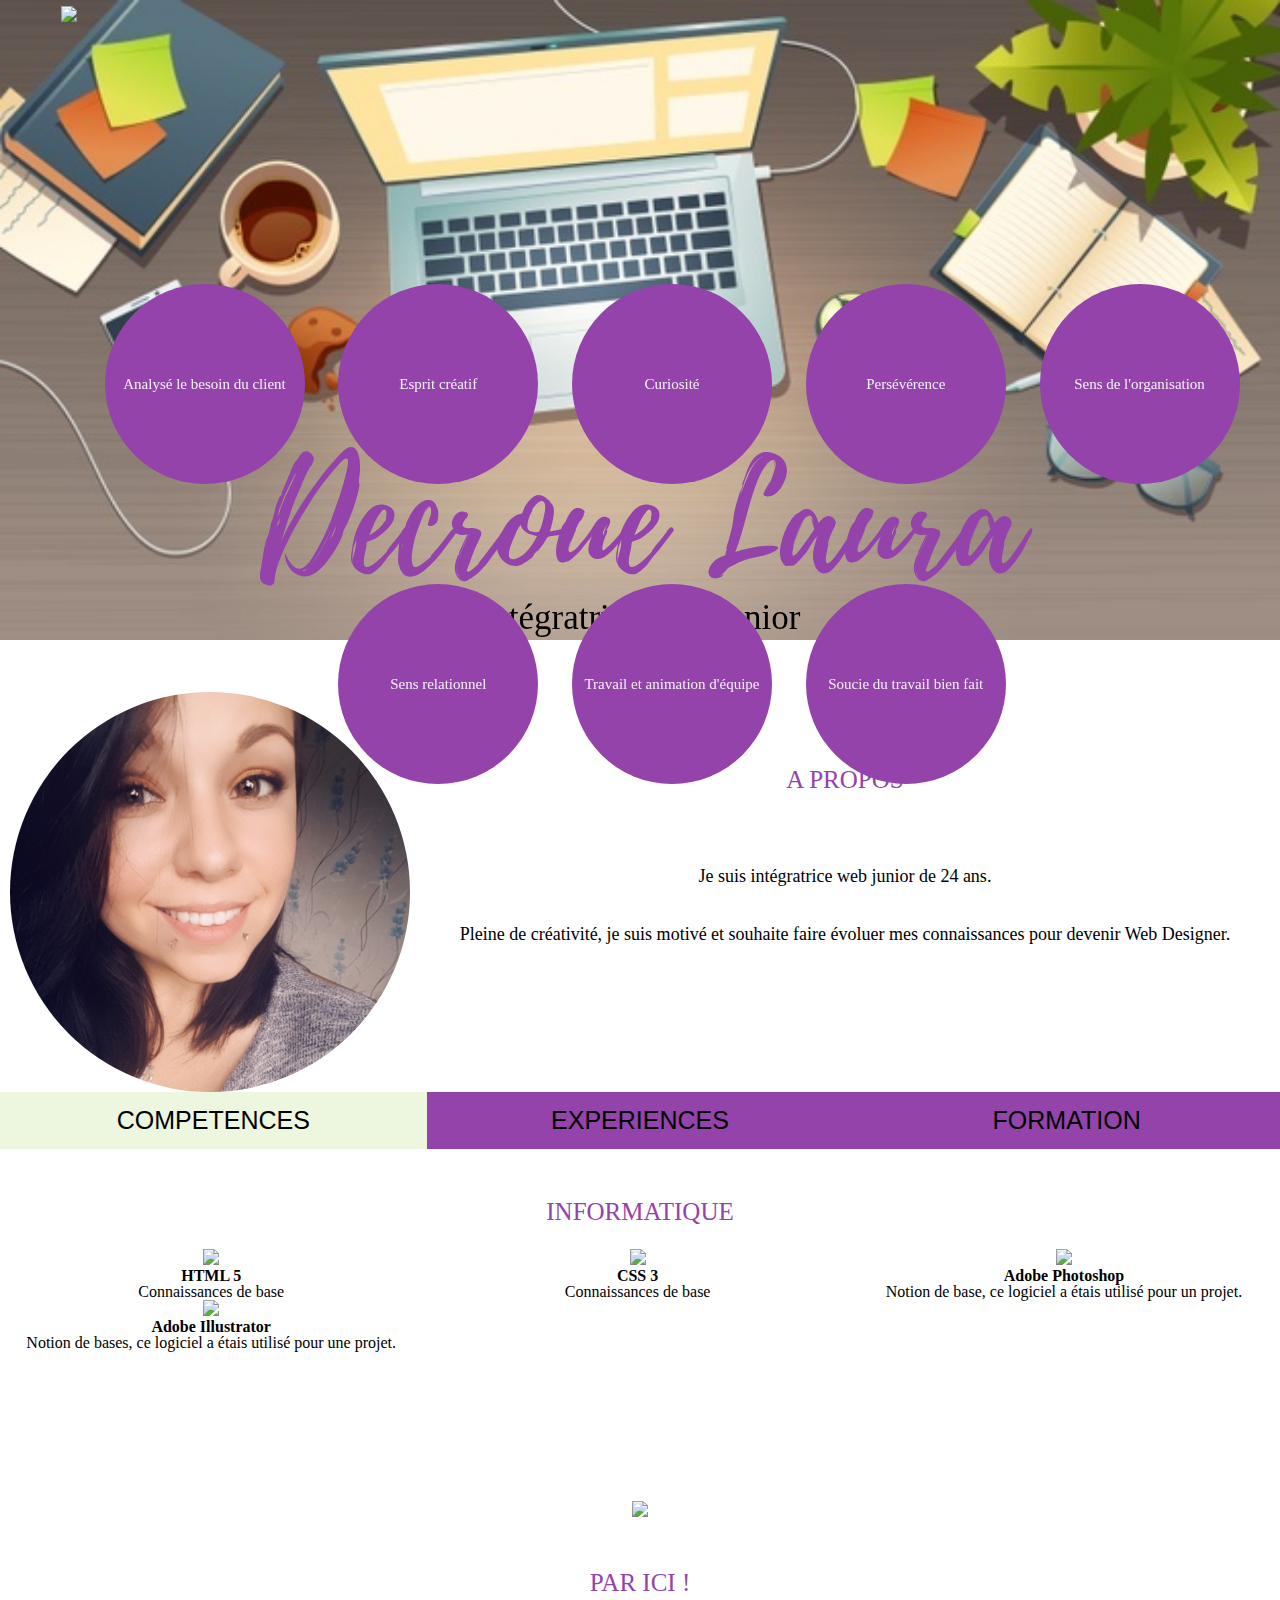
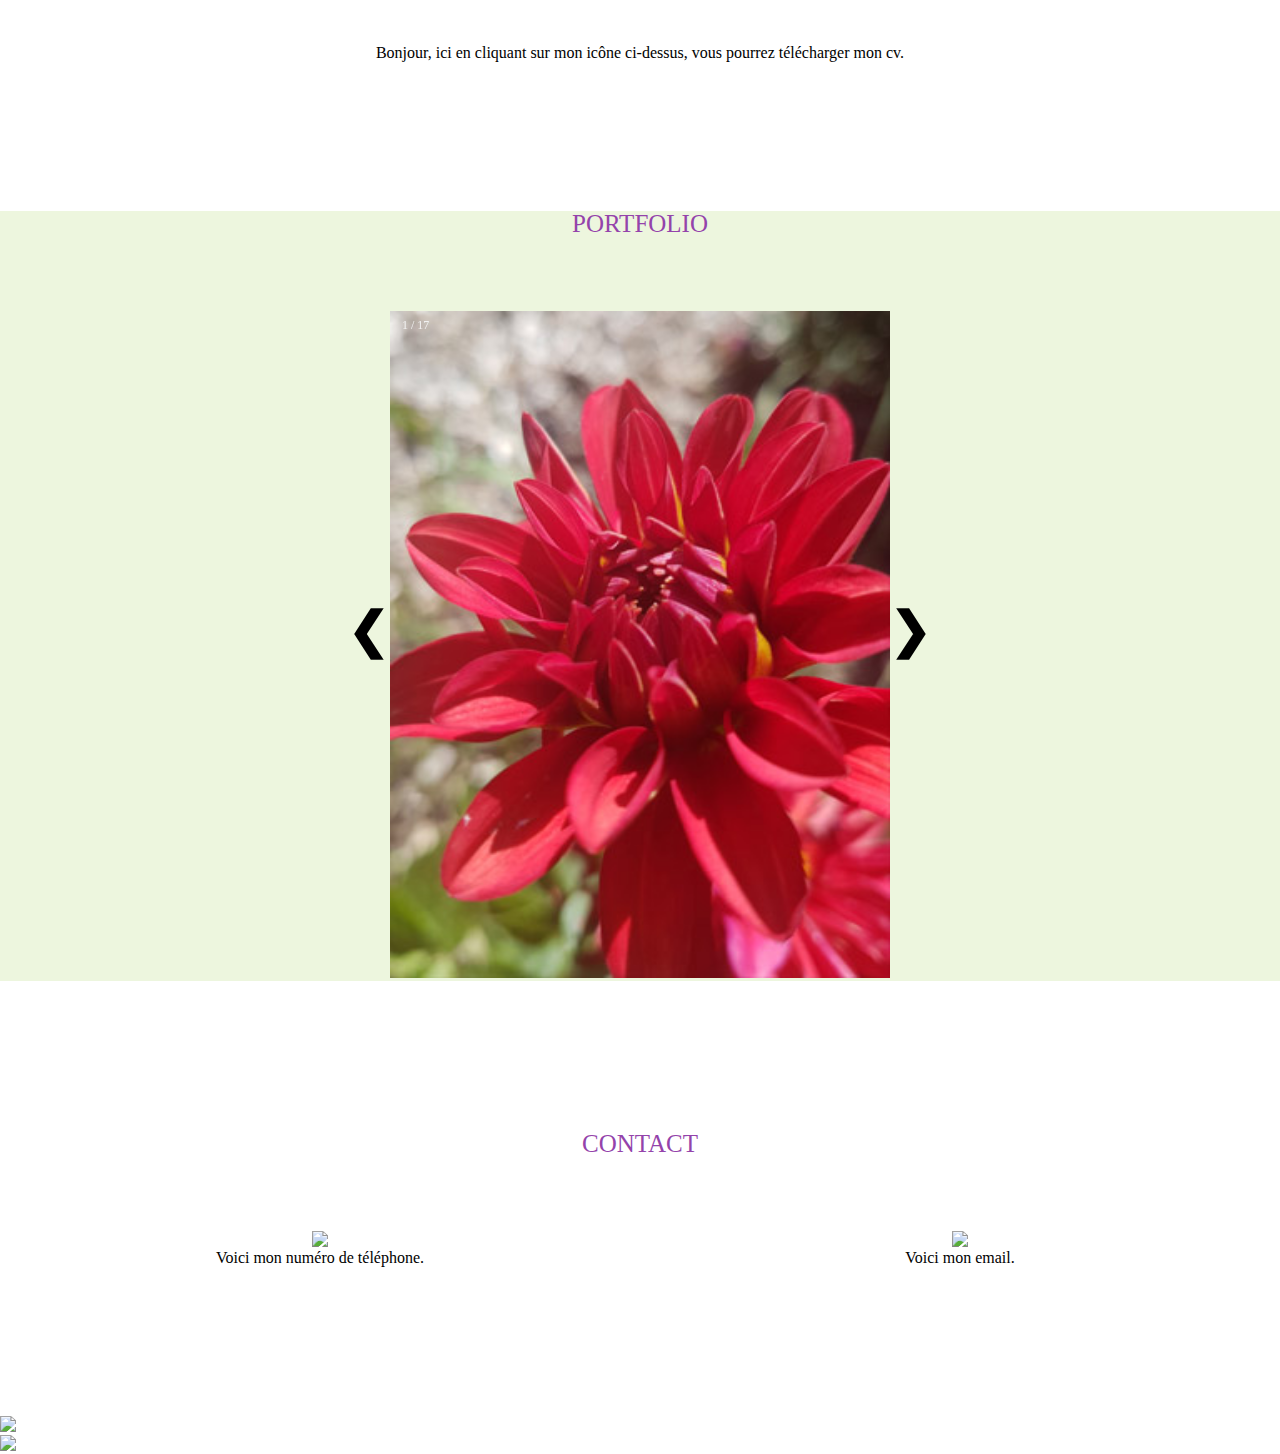
==== commit 7d9a06da: "rajout photo portfolio" ====
--- a/fiche.html
+++ b/fiche.html
@@ -160,28 +160,277 @@
           </div>
           <div class="slideshow-contener">
             <div class="mySlides fade">
-              <div class="numbertext">1 / 3</div>
+              <div class="numbertext">1 / 17</div>
               <img src="img/Fleurs-Fruits/img2.jpg" style="width:100%">
-              <div class="text">Caption Text</div>
-            </div>
-
-            <div class="mySlides fade">
-              <div class="numbertext">2 / 3</div>
+              <div class="text"></div>
+            </div>
+
+            <div class="mySlides fade">
+              <div class="numbertext">2 / 17</div>
               <img src="img/Fleurs-Fruits/img3.jpg" style="width:100%">
-              <div class="text">Caption Two</div>
-            </div>
-
-            <div class="mySlides fade">
-              <div class="numbertext">3 / 3</div>
+              <div class="text"></div>
+            </div>
+
+            <div class="mySlides fade">
+              <div class="numbertext">3 / 17</div>
               <img src="img/Fleurs-Fruits/img4.jpg" style="width:100%">
+              <div class="text"></div>
+            </div>
+
+            <div class="mySlides fade">
+              <div class="numbertext">4 / 17</div>
+              <img src="img/Fleurs-Fruits/img5.jpg" style="width:100%">
+              <div class="text"></div>
+            </div>
+
+            <div class="mySlides fade">
+              <div class="numbertext">5 / 17</div>
+              <img src="img/Fleurs-Fruits/img6.jpg" style="width:100%">
+              <div class="text"></div>
+            </div>
+
+            <div class="mySlides fade">
+              <div class="numbertext">6 / 17</div>
+              <img src="img/Fleurs-Fruits/img7.jpg" style="width:100%">
+              <div class="text"></div>
+            </div>
+
+            <div class="mySlides fade">
+              <div class="numbertext">7 / 17</div>
+              <img src="img/Fleurs-Fruits/img8.jpg" style="width:100%">
+              <div class="text"></div>
+            </div>
+
+            <div class="mySlides fade">
+              <div class="numbertext">8 / 17</div>
+              <img src="img/Fleurs-Fruits/img9.jpg" style="width:100%">
+              <div class="text"></div>
+            </div>
+
+            <div class="mySlides fade">
+              <div class="numbertext">9 / 17</div>
+              <img src="img/Animaux-Insectes/img2.jpg" style="width:100%">
               <div class="text">Caption Three</div>
             </div>
+
+            <div class="mySlides fade">
+              <div class="numbertext">10 / 17</div>
+              <img src="img/Animaux-Insectes/img3.jpg" style="width:100%">
+              <div class="text">Caption Three</div>
+            </div>
+
+            <div class="mySlides fade">
+              <div class="numbertext">11 / 17</div>
+              <img src="img/Rue-Jardin/img3.jpg" style="width:100%">
+              <div class="text">Caption Three</div>
+            </div>
+
+            <div class="mySlides fade">
+              <div class="numbertext">12 / 17</div>
+              <img src="img/Rue-Jardin/img4.jpg" style="width:100%">
+              <div class="text">Caption Three</div>
+            </div>
+
+            <div class="mySlides fade">
+              <div class="numbertext">13 / 17</div>
+              <img src="img/Rue-Jardin/img10.jpg" style="width:100%">
+              <div class="text">Caption Three</div>
+            </div>
+
+            <div class="mySlides fade">
+              <div class="numbertext">14 / 17</div>
+              <img src="img/Street-Art/img2.jpg" style="width:100%">
+              <div class="text">Caption Three</div>
+            </div>
+
+            <div class="mySlides fade">
+              <div class="numbertext">15 / 17</div>
+              <img src="img/Street-Art/img3.jpg" style="width:100%">
+              <div class="text">Caption Three</div>
+            </div>
+
+            <div class="mySlides fade">
+              <div class="numbertext">16 / 17</div>
+              <img src="img/Divers/img1.jpg" style="width:100%">
+              <div class="text">Caption Three</div>
+            </div>
+
+            <div class="mySlides fade">
+              <div class="numbertext">17 / 17</div>
+              <img src="img/Divers/img3.jpg" style="width:100%">
+              <div class="text">Caption Three</div>
+            </div>
+
             <div class="arrow">
               <a class="prev" onclick="plusSlides(-1)">&#10094;</a>
               <a class="next" onclick="plusSlides(1)">&#10095;</a>
             </div>
           </div>
-
+          <div class="slideshow-contener">
+
+            <div class="mySlides fade">
+              <div class="numbertext">1 / 17</div>
+              <img src="img/Dessins/img1.jpg" style="width:100%">
+              <div class="text"></div>
+            </div>
+            <div class="mySlides fade">
+              <div class="numbertext">1 / 17</div>
+              <img src="img/Dessins/img2.jpg" style="width:100%">
+              <div class="text"></div>
+            </div><div class="mySlides fade">
+              <div class="numbertext">1 / 17</div>
+              <img src="img/Dessins/img3.jpg" style="width:100%">
+              <div class="text"></div>
+            </div><div class="mySlides fade">
+              <div class="numbertext">1 / 17</div>
+              <img src="img/Dessins/img4.jpg" style="width:100%">
+              <div class="text"></div>
+            </div><div class="mySlides fade">
+              <div class="numbertext">1 / 17</div>
+              <img src="img/Dessins/img5.jpg" style="width:100%">
+              <div class="text"></div>
+            </div><div class="mySlides fade">
+              <div class="numbertext">1 / 17</div>
+              <img src="img/Dessins/img6.jpg" style="width:100%">
+              <div class="text"></div>
+            </div><div class="mySlides fade">
+              <div class="numbertext">1 / 17</div>
+              <img src="img/Dessins/img7.jpg" style="width:100%">
+              <div class="text"></div>
+            </div><div class="mySlides fade">
+              <div class="numbertext">1 / 17</div>
+              <img src="img/Dessins/img8.jpg" style="width:100%">
+              <div class="text"></div>
+            </div><div class="mySlides fade">
+              <div class="numbertext">1 / 17</div>
+              <img src="img/Dessins/img9.jpg" style="width:100%">
+              <div class="text"></div>
+            </div><div class="mySlides fade">
+              <div class="numbertext">1 / 17</div>
+              <img src="img/Dessins/img10.jpg" style="width:100%">
+              <div class="text"></div>
+            </div><div class="mySlides fade">
+              <div class="numbertext">1 / 17</div>
+              <img src="img/Dessins/img11.jpg" style="width:100%">
+              <div class="text"></div>
+            </div><div class="mySlides fade">
+              <div class="numbertext">1 / 17</div>
+              <img src="img/Dessins/img12.jpg" style="width:100%">
+              <div class="text"></div>
+            </div><div class="mySlides fade">
+              <div class="numbertext">1 / 17</div>
+              <img src="img/Dessins/img13.jpg" style="width:100%">
+              <div class="text"></div>
+            </div><div class="mySlides fade">
+              <div class="numbertext">1 / 17</div>
+              <img src="img/Dessins/img14.jpg" style="width:100%">
+              <div class="text"></div>
+            </div><div class="mySlides fade">
+              <div class="numbertext">1 / 17</div>
+              <img src="img/Dessins/img15.jpg" style="width:100%">
+              <div class="text"></div>
+            </div><div class="mySlides fade">
+              <div class="numbertext">1 / 17</div>
+              <img src="img/Dessins/img16.jpg" style="width:100%">
+              <div class="text"></div>
+            </div><div class="mySlides fade">
+              <div class="numbertext">1 / 17</div>
+              <img src="img/Dessins/img17.jpg" style="width:100%">
+              <div class="text"></div>
+            </div><div class="mySlides fade">
+              <div class="numbertext">1 / 17</div>
+              <img src="img/Dessins/img18.jpg" style="width:100%">
+              <div class="text"></div>
+            </div><div class="mySlides fade">
+              <div class="numbertext">1 / 17</div>
+              <img src="img/Dessins/img19.jpg" style="width:100%">
+              <div class="text"></div>
+            </div><div class="mySlides fade">
+              <div class="numbertext">1 / 17</div>
+              <img src="img/Dessins/img20.jpg" style="width:100%">
+              <div class="text"></div>
+            </div><div class="mySlides fade">
+              <div class="numbertext">1 / 17</div>
+              <img src="img/Dessins/img21.jpg" style="width:100%">
+              <div class="text"></div>
+            </div><div class="mySlides fade">
+              <div class="numbertext">1 / 17</div>
+              <img src="img/Dessins/img22.jpg" style="width:100%">
+              <div class="text"></div>
+            </div><div class="mySlides fade">
+              <div class="numbertext">1 / 17</div>
+              <img src="img/Dessins/img23.jpg" style="width:100%">
+              <div class="text"></div>
+            </div><div class="mySlides fade">
+              <div class="numbertext">1 / 17</div>
+              <img src="img/Dessins/img24.jpg" style="width:100%">
+              <div class="text"></div>
+            </div><div class="mySlides fade">
+              <div class="numbertext">1 / 17</div>
+              <img src="img/Dessins/img25.jpg" style="width:100%">
+              <div class="text"></div>
+            </div><div class="mySlides fade">
+              <div class="numbertext">1 / 17</div>
+              <img src="img/Dessins/img26.jpg" style="width:100%">
+              <div class="text"></div>
+            </div><div class="mySlides fade">
+              <div class="numbertext">1 / 17</div>
+              <img src="img/Dessins/img27.jpg" style="width:100%">
+              <div class="text"></div>
+            </div><div class="mySlides fade">
+              <div class="numbertext">1 / 17</div>
+              <img src="img/Dessins/img28.jpg" style="width:100%">
+              <div class="text"></div>
+            </div><div class="mySlides fade">
+              <div class="numbertext">1 / 17</div>
+              <img src="img/Dessins/img29.jpg" style="width:100%">
+              <div class="text"></div>
+            </div><div class="mySlides fade">
+              <div class="numbertext">1 / 17</div>
+              <img src="img/Dessins/img30.jpg" style="width:100%">
+              <div class="text"></div>
+            </div><div class="mySlides fade">
+              <div class="numbertext">1 / 17</div>
+              <img src="img/Dessins/img31.jpg" style="width:100%">
+              <div class="text"></div>
+            </div><div class="mySlides fade">
+              <div class="numbertext">1 / 17</div>
+              <img src="img/Dessins/img32.jpg" style="width:100%">
+              <div class="text"></div>
+            </div><div class="mySlides fade">
+              <div class="numbertext">1 / 17</div>
+              <img src="img/Dessins/img33.jpg" style="width:100%">
+              <div class="text"></div>
+            </div><div class="mySlides fade">
+              <div class="numbertext">1 / 17</div>
+              <img src="img/Dessins/img34.jpg" style="width:100%">
+              <div class="text"></div>
+            </div><div class="mySlides fade">
+              <div class="numbertext">1 / 17</div>
+              <img src="img/Dessins/img35.jpg" style="width:100%">
+              <div class="text"></div>
+            </div><div class="mySlides fade">
+              <div class="numbertext">1 / 17</div>
+              <img src="img/Dessins/img36.jpg" style="width:100%">
+              <div class="text"></div>
+            </div><div class="mySlides fade">
+              <div class="numbertext">1 / 17</div>
+              <img src="img/Dessins/img37.jpg" style="width:100%">
+              <div class="text"></div>
+            </div><div class="mySlides fade">
+              <div class="numbertext">1 / 17</div>
+              <img src="img/Dessins/img38.jpg" style="width:100%">
+              <div class="text"></div>
+            </div><div class="mySlides fade">
+              <div class="numbertext">1 / 17</div>
+              <img src="img/Dessins/img39.jpg" style="width:100%">
+              <div class="text"></div>
+            </div><div class="mySlides fade">
+              <div class="numbertext">1 / 17</div>
+              <img src="img/Dessins/img40.jpg" style="width:100%">
+              <div class="text"></div>
+            </div>
+          </div>
           <!-- <div class="cadre-demo1">
             <div class="photos-mini">
               <div class="miniature">
--- a/css/fiche.css
+++ b/css/fiche.css
@@ -343,7 +343,7 @@
   background-color: rgba(0,0,0,0.8);
 }
 /* Caption text */
-/* .text {
+.text {
   color: #f2f2f2;
   font-size: 15px;
   padding: 8px 12px;
@@ -351,9 +351,9 @@
   bottom: 8px;
   width: 100%;
   text-align: center;
-} */
-
-/* Number text (1/3 etc) */
+}
+
+/* Number text (1/17 etc) */
 .numbertext {
   color: #f2f2f2;
   font-size: 12px;
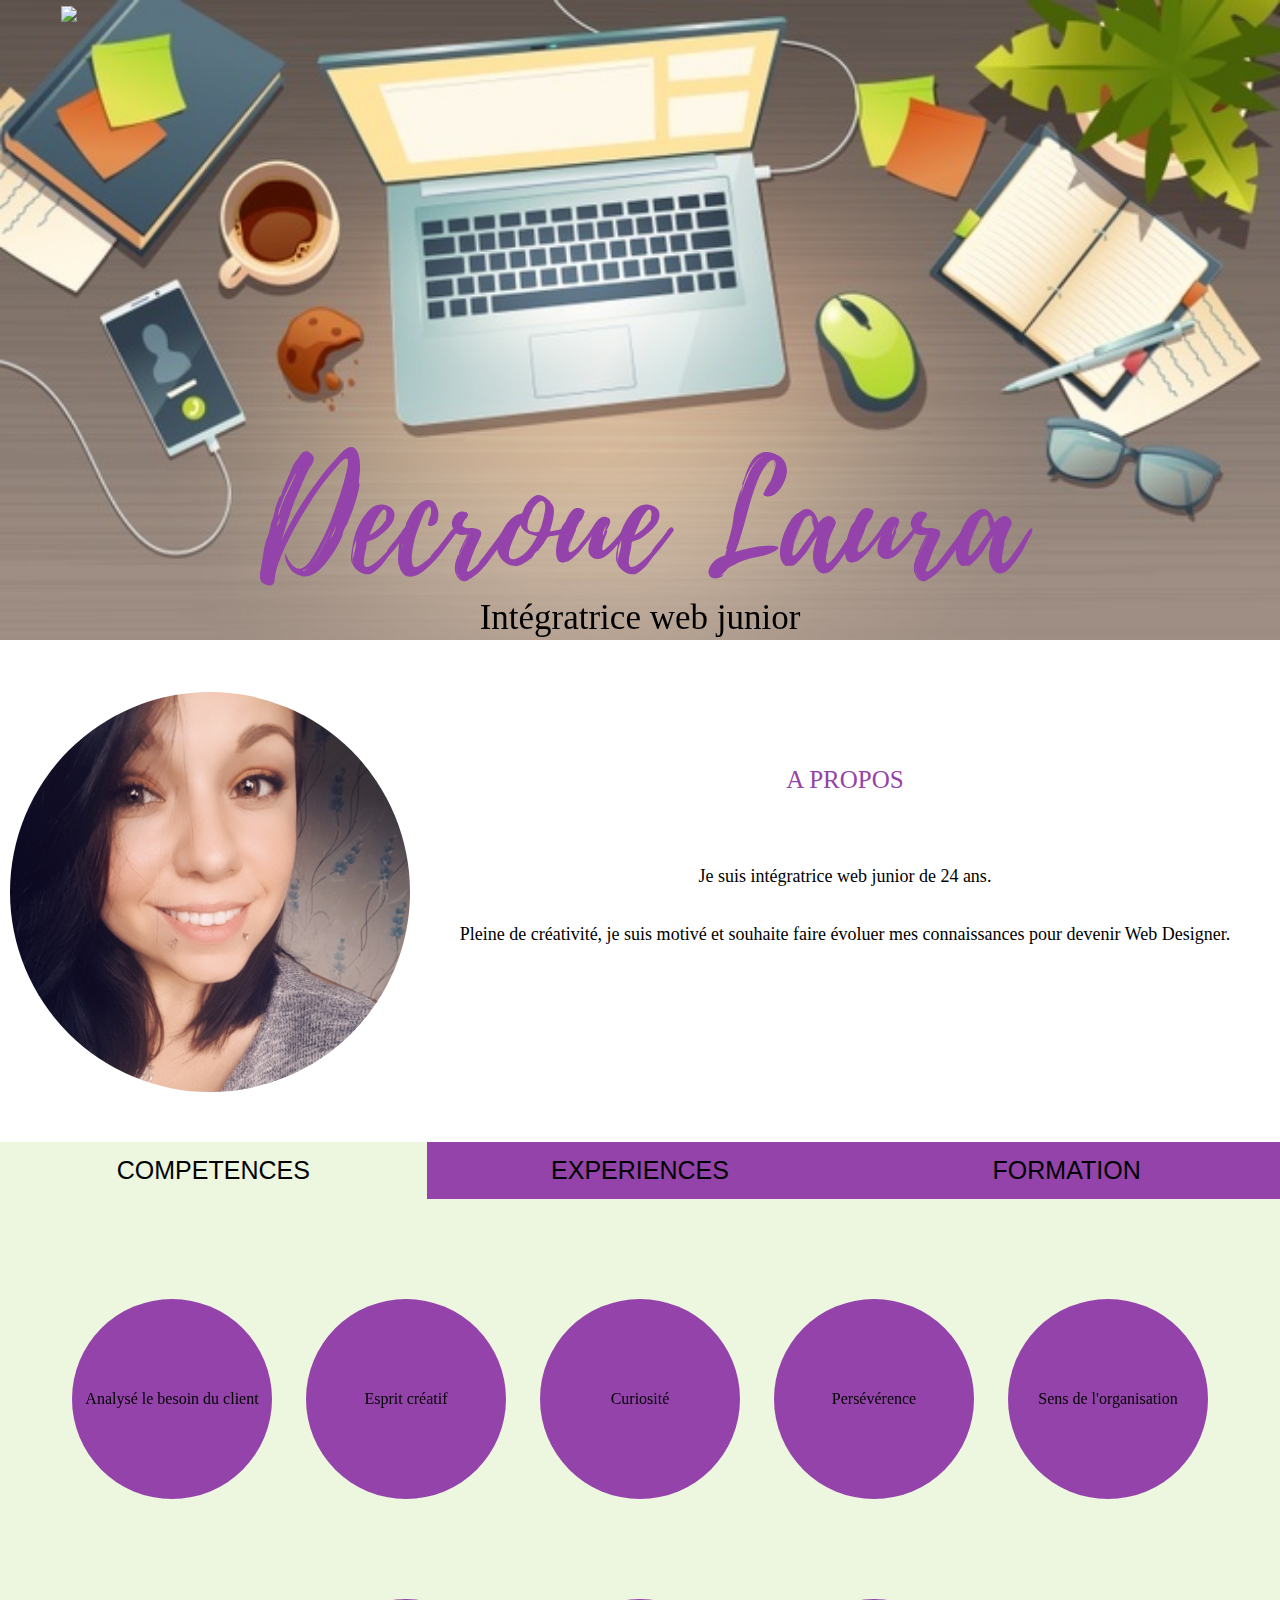
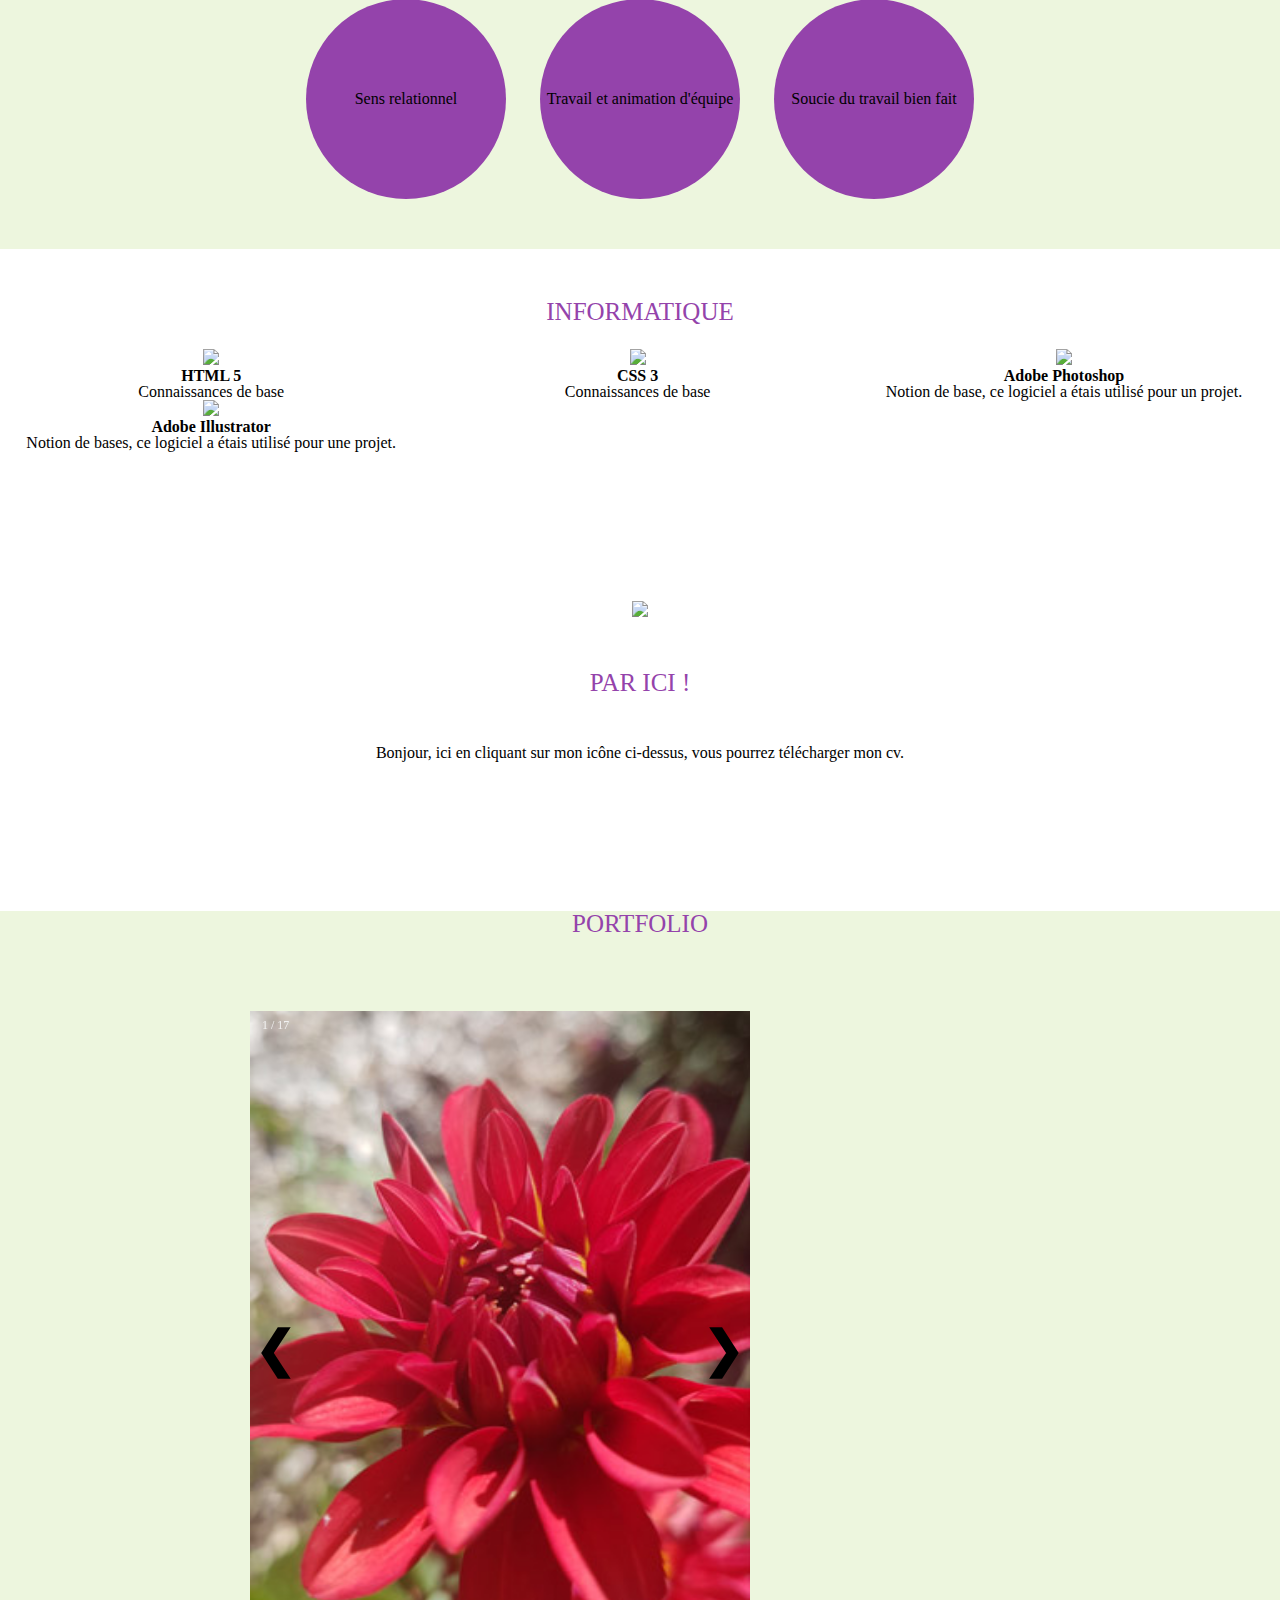
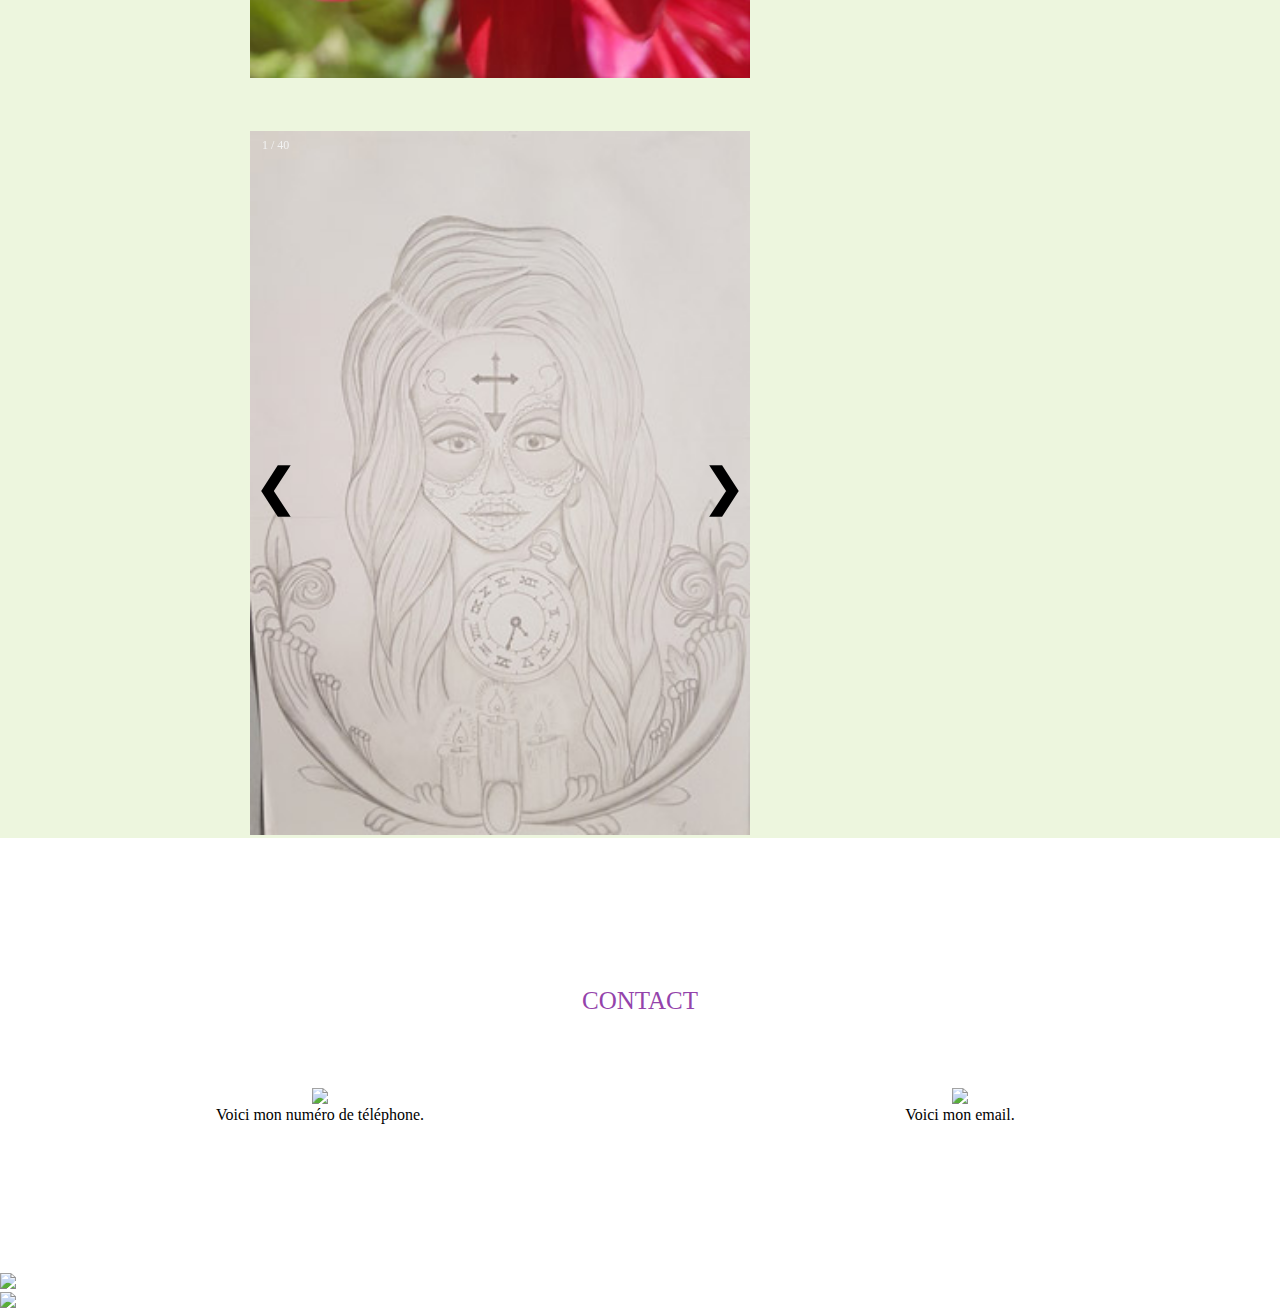
==== commit 67b13d04: "detail" ====
--- a/fiche.html
+++ b/fiche.html
@@ -159,276 +159,318 @@
             <h2 class="titre titre-portfolio"><strong>PORTFOLIO</strong></h2>
           </div>
           <div class="slideshow-contener">
-            <div class="mySlides fade">
+            <div class="mySlides2 fade">
               <div class="numbertext">1 / 17</div>
-              <img src="img/Fleurs-Fruits/img2.jpg" style="width:100%">
-              <div class="text"></div>
-            </div>
-
-            <div class="mySlides fade">
+              <img class="vertical" src="img/Fleurs-Fruits/img2.jpg" style="width:100%">
+              <div class="text1"></div>
+            </div>
+
+            <div class="mySlides2 fade">
               <div class="numbertext">2 / 17</div>
-              <img src="img/Fleurs-Fruits/img3.jpg" style="width:100%">
-              <div class="text"></div>
-            </div>
-
-            <div class="mySlides fade">
+              <img class="vertical" src="img/Fleurs-Fruits/img3.jpg" style="width:100%">
+              <div class="text1"></div>
+            </div>
+
+            <div class="mySlides2 fade">
               <div class="numbertext">3 / 17</div>
-              <img src="img/Fleurs-Fruits/img4.jpg" style="width:100%">
-              <div class="text"></div>
-            </div>
-
-            <div class="mySlides fade">
+              <img class="vertical" src="img/Fleurs-Fruits/img4.jpg" style="width:100%">
+              <div class="text1"></div>
+            </div>
+
+            <div class="mySlides2 fade">
               <div class="numbertext">4 / 17</div>
-              <img src="img/Fleurs-Fruits/img5.jpg" style="width:100%">
-              <div class="text"></div>
-            </div>
-
-            <div class="mySlides fade">
+              <img class="vertical" src="img/Fleurs-Fruits/img5.jpg" style="width:100%">
+              <div class="text1"></div>
+            </div>
+
+            <div class="mySlides2 fade">
               <div class="numbertext">5 / 17</div>
-              <img src="img/Fleurs-Fruits/img6.jpg" style="width:100%">
-              <div class="text"></div>
-            </div>
-
-            <div class="mySlides fade">
+              <img class="vertical" src="img/Fleurs-Fruits/img6.jpg" style="width:100%">
+              <div class="text1"></div>
+            </div>
+
+            <div class="mySlides2 fade">
               <div class="numbertext">6 / 17</div>
-              <img src="img/Fleurs-Fruits/img7.jpg" style="width:100%">
-              <div class="text"></div>
-            </div>
-
-            <div class="mySlides fade">
+              <img class="vertical" src="img/Fleurs-Fruits/img7.jpg" style="width:100%">
+              <div class="text1"></div>
+            </div>
+
+            <div class="mySlides2 fade">
               <div class="numbertext">7 / 17</div>
-              <img src="img/Fleurs-Fruits/img8.jpg" style="width:100%">
-              <div class="text"></div>
-            </div>
-
-            <div class="mySlides fade">
+              <img class="vertical" src="img/Fleurs-Fruits/img8.jpg" style="width:100%">
+              <div class="text1"></div>
+            </div>
+
+            <div class="mySlides2 fade">
               <div class="numbertext">8 / 17</div>
-              <img src="img/Fleurs-Fruits/img9.jpg" style="width:100%">
-              <div class="text"></div>
-            </div>
-
-            <div class="mySlides fade">
+              <img class="vertical" src="img/Fleurs-Fruits/img9.jpg" style="width:100%">
+              <div class="text1"></div>
+            </div>
+
+            <div class="mySlides2 fade">
               <div class="numbertext">9 / 17</div>
-              <img src="img/Animaux-Insectes/img2.jpg" style="width:100%">
-              <div class="text">Caption Three</div>
-            </div>
-
-            <div class="mySlides fade">
+              <img class="vertical" src="img/Animaux-Insectes/img2.jpg" style="width:100%">
+              <div class="text1">Caption Three</div>
+            </div>
+
+            <div class="mySlides2 fade">
               <div class="numbertext">10 / 17</div>
-              <img src="img/Animaux-Insectes/img3.jpg" style="width:100%">
-              <div class="text">Caption Three</div>
-            </div>
-
-            <div class="mySlides fade">
+              <img class="vertical" src="img/Animaux-Insectes/img3.jpg" style="width:100%">
+              <div class="text1">Caption Three</div>
+            </div>
+
+            <div class="mySlides2 fade">
               <div class="numbertext">11 / 17</div>
-              <img src="img/Rue-Jardin/img3.jpg" style="width:100%">
-              <div class="text">Caption Three</div>
-            </div>
-
-            <div class="mySlides fade">
+              <img class="vertical" src="img/Rue-Jardin/img3.jpg" style="width:100%">
+              <div class="text1">Caption Three</div>
+            </div>
+
+            <div class="mySlides2 fade">
               <div class="numbertext">12 / 17</div>
-              <img src="img/Rue-Jardin/img4.jpg" style="width:100%">
-              <div class="text">Caption Three</div>
-            </div>
-
-            <div class="mySlides fade">
+              <img class="vertical" src="img/Rue-Jardin/img4.jpg" style="width:100%">
+              <div class="text1">Caption Three</div>
+            </div>
+
+            <div class="mySlides2 fade">
               <div class="numbertext">13 / 17</div>
-              <img src="img/Rue-Jardin/img10.jpg" style="width:100%">
-              <div class="text">Caption Three</div>
-            </div>
-
-            <div class="mySlides fade">
+              <img class="vertical" src="img/Rue-Jardin/img10.jpg" style="width:100%">
+              <div class="text1">Caption Three</div>
+            </div>
+
+            <div class="mySlides2 fade">
               <div class="numbertext">14 / 17</div>
-              <img src="img/Street-Art/img2.jpg" style="width:100%">
-              <div class="text">Caption Three</div>
-            </div>
-
-            <div class="mySlides fade">
+              <img class="vertical" src="img/Street-Art/img2.jpg" style="width:100%">
+              <div class="text1">Caption Three</div>
+            </div>
+
+            <div class="mySlides2 fade">
               <div class="numbertext">15 / 17</div>
-              <img src="img/Street-Art/img3.jpg" style="width:100%">
-              <div class="text">Caption Three</div>
-            </div>
-
-            <div class="mySlides fade">
+              <img class="vertical" src="img/Street-Art/img3.jpg" style="width:100%">
+              <div class="text1">Caption Three</div>
+            </div>
+
+            <div class="mySlides2 fade">
               <div class="numbertext">16 / 17</div>
-              <img src="img/Divers/img1.jpg" style="width:100%">
-              <div class="text">Caption Three</div>
-            </div>
-
-            <div class="mySlides fade">
+              <img class="vertical" src="img/Divers/img1.jpg" style="width:100%">
+              <div class="text1">Caption Three</div>
+            </div>
+
+            <div class="mySlides2 fade">
               <div class="numbertext">17 / 17</div>
-              <img src="img/Divers/img3.jpg" style="width:100%">
-              <div class="text">Caption Three</div>
+              <img class="vertical" src="img/Divers/img3.jpg" style="width:100%">
+              <div class="text1">Caption Three</div>
             </div>
 
             <div class="arrow">
-              <a class="prev" onclick="plusSlides(-1)">&#10094;</a>
-              <a class="next" onclick="plusSlides(1)">&#10095;</a>
+              <a class="prev" onclick="plusSlides(-1,1)">&#10094;</a>
+              <a class="next" onclick="plusSlides(1,1)">&#10095;</a>
             </div>
           </div>
+
           <div class="slideshow-contener">
-
-            <div class="mySlides fade">
-              <div class="numbertext">1 / 17</div>
-              <img src="img/Dessins/img1.jpg" style="width:100%">
-              <div class="text"></div>
-            </div>
-            <div class="mySlides fade">
-              <div class="numbertext">1 / 17</div>
-              <img src="img/Dessins/img2.jpg" style="width:100%">
-              <div class="text"></div>
-            </div><div class="mySlides fade">
-              <div class="numbertext">1 / 17</div>
-              <img src="img/Dessins/img3.jpg" style="width:100%">
-              <div class="text"></div>
-            </div><div class="mySlides fade">
-              <div class="numbertext">1 / 17</div>
-              <img src="img/Dessins/img4.jpg" style="width:100%">
-              <div class="text"></div>
-            </div><div class="mySlides fade">
-              <div class="numbertext">1 / 17</div>
-              <img src="img/Dessins/img5.jpg" style="width:100%">
-              <div class="text"></div>
-            </div><div class="mySlides fade">
-              <div class="numbertext">1 / 17</div>
-              <img src="img/Dessins/img6.jpg" style="width:100%">
-              <div class="text"></div>
-            </div><div class="mySlides fade">
-              <div class="numbertext">1 / 17</div>
-              <img src="img/Dessins/img7.jpg" style="width:100%">
-              <div class="text"></div>
-            </div><div class="mySlides fade">
-              <div class="numbertext">1 / 17</div>
-              <img src="img/Dessins/img8.jpg" style="width:100%">
-              <div class="text"></div>
-            </div><div class="mySlides fade">
-              <div class="numbertext">1 / 17</div>
-              <img src="img/Dessins/img9.jpg" style="width:100%">
-              <div class="text"></div>
-            </div><div class="mySlides fade">
-              <div class="numbertext">1 / 17</div>
-              <img src="img/Dessins/img10.jpg" style="width:100%">
-              <div class="text"></div>
-            </div><div class="mySlides fade">
-              <div class="numbertext">1 / 17</div>
-              <img src="img/Dessins/img11.jpg" style="width:100%">
-              <div class="text"></div>
-            </div><div class="mySlides fade">
-              <div class="numbertext">1 / 17</div>
-              <img src="img/Dessins/img12.jpg" style="width:100%">
-              <div class="text"></div>
-            </div><div class="mySlides fade">
-              <div class="numbertext">1 / 17</div>
-              <img src="img/Dessins/img13.jpg" style="width:100%">
-              <div class="text"></div>
-            </div><div class="mySlides fade">
-              <div class="numbertext">1 / 17</div>
-              <img src="img/Dessins/img14.jpg" style="width:100%">
-              <div class="text"></div>
-            </div><div class="mySlides fade">
-              <div class="numbertext">1 / 17</div>
-              <img src="img/Dessins/img15.jpg" style="width:100%">
-              <div class="text"></div>
-            </div><div class="mySlides fade">
-              <div class="numbertext">1 / 17</div>
-              <img src="img/Dessins/img16.jpg" style="width:100%">
-              <div class="text"></div>
-            </div><div class="mySlides fade">
-              <div class="numbertext">1 / 17</div>
-              <img src="img/Dessins/img17.jpg" style="width:100%">
-              <div class="text"></div>
-            </div><div class="mySlides fade">
-              <div class="numbertext">1 / 17</div>
-              <img src="img/Dessins/img18.jpg" style="width:100%">
-              <div class="text"></div>
-            </div><div class="mySlides fade">
-              <div class="numbertext">1 / 17</div>
-              <img src="img/Dessins/img19.jpg" style="width:100%">
-              <div class="text"></div>
-            </div><div class="mySlides fade">
-              <div class="numbertext">1 / 17</div>
-              <img src="img/Dessins/img20.jpg" style="width:100%">
-              <div class="text"></div>
-            </div><div class="mySlides fade">
-              <div class="numbertext">1 / 17</div>
-              <img src="img/Dessins/img21.jpg" style="width:100%">
-              <div class="text"></div>
-            </div><div class="mySlides fade">
-              <div class="numbertext">1 / 17</div>
-              <img src="img/Dessins/img22.jpg" style="width:100%">
-              <div class="text"></div>
-            </div><div class="mySlides fade">
-              <div class="numbertext">1 / 17</div>
-              <img src="img/Dessins/img23.jpg" style="width:100%">
-              <div class="text"></div>
-            </div><div class="mySlides fade">
-              <div class="numbertext">1 / 17</div>
-              <img src="img/Dessins/img24.jpg" style="width:100%">
-              <div class="text"></div>
-            </div><div class="mySlides fade">
-              <div class="numbertext">1 / 17</div>
-              <img src="img/Dessins/img25.jpg" style="width:100%">
-              <div class="text"></div>
-            </div><div class="mySlides fade">
-              <div class="numbertext">1 / 17</div>
-              <img src="img/Dessins/img26.jpg" style="width:100%">
-              <div class="text"></div>
-            </div><div class="mySlides fade">
-              <div class="numbertext">1 / 17</div>
-              <img src="img/Dessins/img27.jpg" style="width:100%">
-              <div class="text"></div>
-            </div><div class="mySlides fade">
-              <div class="numbertext">1 / 17</div>
-              <img src="img/Dessins/img28.jpg" style="width:100%">
-              <div class="text"></div>
-            </div><div class="mySlides fade">
-              <div class="numbertext">1 / 17</div>
-              <img src="img/Dessins/img29.jpg" style="width:100%">
-              <div class="text"></div>
-            </div><div class="mySlides fade">
-              <div class="numbertext">1 / 17</div>
-              <img src="img/Dessins/img30.jpg" style="width:100%">
-              <div class="text"></div>
-            </div><div class="mySlides fade">
-              <div class="numbertext">1 / 17</div>
-              <img src="img/Dessins/img31.jpg" style="width:100%">
-              <div class="text"></div>
-            </div><div class="mySlides fade">
-              <div class="numbertext">1 / 17</div>
-              <img src="img/Dessins/img32.jpg" style="width:100%">
-              <div class="text"></div>
-            </div><div class="mySlides fade">
-              <div class="numbertext">1 / 17</div>
-              <img src="img/Dessins/img33.jpg" style="width:100%">
-              <div class="text"></div>
-            </div><div class="mySlides fade">
-              <div class="numbertext">1 / 17</div>
-              <img src="img/Dessins/img34.jpg" style="width:100%">
-              <div class="text"></div>
-            </div><div class="mySlides fade">
-              <div class="numbertext">1 / 17</div>
-              <img src="img/Dessins/img35.jpg" style="width:100%">
-              <div class="text"></div>
-            </div><div class="mySlides fade">
-              <div class="numbertext">1 / 17</div>
-              <img src="img/Dessins/img36.jpg" style="width:100%">
-              <div class="text"></div>
-            </div><div class="mySlides fade">
-              <div class="numbertext">1 / 17</div>
-              <img src="img/Dessins/img37.jpg" style="width:100%">
-              <div class="text"></div>
-            </div><div class="mySlides fade">
-              <div class="numbertext">1 / 17</div>
-              <img src="img/Dessins/img38.jpg" style="width:100%">
-              <div class="text"></div>
-            </div><div class="mySlides fade">
-              <div class="numbertext">1 / 17</div>
-              <img src="img/Dessins/img39.jpg" style="width:100%">
-              <div class="text"></div>
-            </div><div class="mySlides fade">
-              <div class="numbertext">1 / 17</div>
-              <img src="img/Dessins/img40.jpg" style="width:100%">
-              <div class="text"></div>
+            <div class="mySlides fade">
+              <div class="numbertext">1 / 40</div>
+              <img class="vertical" src="img/Dessins/img1.jpg" style="width:100%">
+              <div class="text1"></div>
+            </div>
+            <div class="mySlides fade">
+              <div class="numbertext">2 / 40</div>
+              <img class="vertical" src="img/Dessins/img2.jpg" style="width:100%">
+              <div class="text1"></div>
+            </div>
+            <div class="mySlides fade">
+              <div class="numbertext">3 / 40</div>
+              <img class="vertical" src="img/Dessins/img3.jpg" style="width:100%">
+              <div class="text1"></div>
+            </div>
+            <div class="mySlides fade">
+              <div class="numbertext">4 / 40</div>
+              <img class="vertical" src="img/Dessins/img4.jpg" style="width:100%">
+              <div class="text1"></div>
+            </div>
+            <div class="mySlides fade">
+              <div class="numbertext">5 / 40</div>
+              <img class="vertical" src="img/Dessins/img5.jpg" style="width:100%">
+              <div class="text1"></div>
+            </div>
+            <div class="mySlides fade">
+              <div class="numbertext">6 / 40</div>
+              <img class="vertical" src="img/Dessins/img6.jpg" style="width:100%">
+              <div class="text1"></div>
+            </div>
+            <div class="mySlides fade">
+              <div class="numbertext">7 / 40</div>
+              <img class="vertical" src="img/Dessins/img7.jpg" style="width:100%">
+              <div class="text1"></div>
+            </div>
+            <div class="mySlides fade">
+              <div class="numbertext">8 / 40</div>
+              <img class="vertical" src="img/Dessins/img8.jpg" style="width:100%">
+              <div class="text1"></div>
+            </div>
+            <div class="mySlides fade">
+              <div class="numbertext">9 / 40</div>
+              <img class="vertical" src="img/Dessins/img9.jpg" style="width:100%">
+              <div class="text1"></div>
+            </div>
+            <div class="mySlides fade">
+              <div class="numbertext">10 / 40</div>
+              <img class="vertical" src="img/Dessins/img10.jpg" style="width:100%">
+              <div class="text1"></div>
+            </div>
+            <div class="mySlides fade">
+              <div class="numbertext">11 / 40</div>
+              <img class="vertical" src="img/Dessins/img11.jpg" style="width:100%">
+              <div class="text1"></div>
+            </div>
+            <div class="mySlides fade">
+              <div class="numbertext">12 / 40</div>
+              <img class="vertical" src="img/Dessins/img12.jpg" style="width:100%">
+              <div class="text1"></div>
+            </div>
+            <div class="mySlides fade">
+              <div class="numbertext">13 / 40</div>
+              <img class="vertical" src="img/Dessins/img13.jpg" style="width:100%">
+              <div class="text1"></div>
+            </div>
+            <div class="mySlides fade">
+              <div class="numbertext">14 / 40</div>
+              <img class="vertical" src="img/Dessins/img14.jpg" style="width:100%">
+              <div class="text1"></div>
+            </div>
+            <div class="mySlides fade">
+              <div class="numbertext">15 / 40</div>
+              <img class="vertical" src="img/Dessins/img15.jpg" style="width:100%">
+              <div class="text1"></div>
+            </div>
+            <div class="mySlides fade">
+              <div class="numbertext">16 / 40</div>
+              <img class="vertical" src="img/Dessins/img16.jpg" style="width:100%">
+              <div class="text1"></div>
+            </div>
+            <div class="mySlides fade">
+              <div class="numbertext">17 / 40</div>
+              <img class="vertical" src="img/Dessins/img17.jpg" style="width:100%">
+              <div class="text1"></div>
+            </div>
+            <div class="mySlides fade">
+              <div class="numbertext">18 / 40</div>
+              <img class="vertical" src="img/Dessins/img18.jpg" style="width:100%">
+              <div class="text1"></div>
+            </div>
+            <div class="mySlides fade">
+              <div class="numbertext">19 / 40</div>
+              <img class="vertical" src="img/Dessins/img19.jpg" style="width:100%">
+              <div class="text1"></div>
+            </div>
+            <div class="mySlides fade">
+              <div class="numbertext">20 / 40</div>
+              <img class="vertical" src="img/Dessins/img20.jpg" style="width:100%">
+              <div class="text1"></div>
+            </div>
+            <div class="mySlides fade">
+              <div class="numbertext">21 / 40</div>
+              <img class="vertical" src="img/Dessins/img21.jpg" style="width:100%">
+              <div class="text1"></div>
+            </div>
+            <div class="mySlides fade">
+              <div class="numbertext">22 / 40</div>
+              <img class="vertical" src="img/Dessins/img22.jpg" style="width:100%">
+              <div class="text1"></div>
+            </div>
+            <div class="mySlides fade">
+              <div class="numbertext">23 / 40</div>
+              <img class="vertical" src="img/Dessins/img23.jpg" style="width:100%">
+              <div class="text1"></div>
+            </div>
+            <div class="mySlides fade">
+              <div class="numbertext">24 / 40</div>
+              <img class="vertical" src="img/Dessins/img24.jpg" style="width:100%">
+              <div class="text1"></div>
+            </div>
+            <div class="mySlides fade">
+              <div class="numbertext">25 / 40</div>
+              <img class="vertical" src="img/Dessins/img25.jpg" style="width:100%">
+              <div class="text1"></div>
+            </div>
+            <div class="mySlides fade">
+              <div class="numbertext">26 / 40</div>
+              <img class="vertical" src="img/Dessins/img26.jpg" style="width:100%">
+              <div class="text1"></div>
+            </div>
+            <div class="mySlides fade">
+              <div class="numbertext">27 / 40</div>
+              <img class="vertical" src="img/Dessins/img27.jpg" style="width:100%">
+              <div class="text1"></div>
+            </div>
+            <div class="mySlides fade">
+              <div class="numbertext">28 / 40</div>
+              <img class="vertical" src="img/Dessins/img28.jpg" style="width:100%">
+              <div class="text1"></div>
+            </div>
+            <div class="mySlides fade">
+              <div class="numbertext">29 / 40</div>
+              <img class="vertical" src="img/Dessins/img29.jpg" style="width:100%">
+              <div class="text1"></div>
+            </div>
+            <div class="mySlides fade">
+              <div class="numbertext">30 / 40</div>
+              <img class="vertical" src="img/Dessins/img30.jpg" style="width:100%">
+              <div class="text1"></div>
+            </div>
+            <div class="mySlides fade">
+              <div class="numbertext">31 / 40</div>
+              <img class="vertical" src="img/Dessins/img31.jpg" style="width:100%">
+              <div class="text1"></div>
+            </div>
+            <div class="mySlides fade">
+              <div class="numbertext">32 / 40</div>
+              <img class="vertical" src="img/Dessins/img32.jpg" style="width:100%">
+              <div class="text1"></div>
+            </div>
+            <div class="mySlides fade">
+              <div class="numbertext">33 / 40</div>
+              <img class="vertical" src="img/Dessins/img33.jpg" style="width:100%">
+              <div class="text1"></div>
+            </div>
+            <div class="mySlides fade">
+              <div class="numbertext">34 / 40</div>
+              <img class="vertical" src="img/Dessins/img34.jpg" style="width:100%">
+              <div class="text1"></div>
+            </div>
+            <div class="mySlides fade">
+              <div class="numbertext">35 / 40</div>
+              <img class="vertical" src="img/Dessins/img35.jpg" style="width:100%">
+              <div class="text1"></div>
+            </div>
+            <div class="mySlides fade">
+              <div class="numbertext">36 / 40</div>
+              <img class="vertical" src="img/Dessins/img36.jpg" style="width:100%">
+              <div class="text1"></div>
+            </div>
+            <div class="mySlides fade">
+              <div class="numbertext">37 / 40</div>
+              <img class="vertical" src="img/Dessins/img37.jpg" style="width:100%">
+              <div class="text1"></div>
+            </div>
+            <div class="mySlides fade">
+              <div class="numbertext">38 / 40</div>
+              <img class="vertical" src="img/Dessins/img38.jpg" style="width:100%">
+              <div class="text1"></div>
+            </div>
+            <div class="mySlides fade">
+              <div class="numbertext">39 / 40</div>
+              <img class="vertical" src="img/Dessins/img39.jpg" style="width:100%">
+              <div class="text1"></div>
+            </div>
+            <div class="mySlides fade">
+              <div class="numbertext">40 / 40</div>
+              <img class="vertical" src="img/Dessins/img40.jpg" style="width:100%">
+              <div class="text1"></div>
+            </div>
+            <div class="arrow">
+              <a class="prev" onclick="plusSlides(-1,0)">&#10094;</a>
+              <a class="next" onclick="plusSlides(1,0)">&#10095;</a>
             </div>
           </div>
           <!-- <div class="cadre-demo1">
--- a/css/fiche.css
+++ b/css/fiche.css
@@ -250,6 +250,7 @@
 	margin: 50px 20px;
 }
 
+
 .dip{
 	overflow: hidden;
 	-webkit-border-radius:150px;
@@ -308,28 +309,34 @@
 .slideshow-contener{
   width: 1000px;
   position: relative;
-  margin: auto;
+  margin: 50px 0;
 	text-align: -webkit-center;
 }
-
-.mySlides {
+/* .vertical{
+	vertical-align: middle;
+} */
+.mySlides2 {
 	width: 50%;
   display: none;
+}
+.mySlides{
+	width: 50%;
+	display: none;
 }
 /* Next & previous buttons */
 .prev, .next {
   cursor: pointer;
   position: absolute;
-  top: 46%;
+  top: 50%;
   width: auto;
-  margin-top: -222px;
-  padding: 208px;
+  margin-top: -277px;
+  padding: 255px;
   color: black;
   font-weight: bolder;
   font-size: 50px;
+  transition: 0.6s ease;
   border-radius: 0 3px 3px 0;
   user-select: none;
-	-webkit-user-select: none;
 }
 .arrow{
 	text-align: initial;
@@ -339,21 +346,11 @@
   right: 0;
   border-radius: 3px 0 0 3px;
 }
-.prev:hover, .next:hover {
+/* .prev:hover, .next:hover {
   background-color: rgba(0,0,0,0.8);
-}
-/* Caption text */
-.text {
-  color: #f2f2f2;
-  font-size: 15px;
-  padding: 8px 12px;
-  position: absolute;
-  bottom: 8px;
-  width: 100%;
-  text-align: center;
-}
-
-/* Number text (1/17 etc) */
+} */
+
+/* Number text (1/17 ou 1/40 etc) */
 .numbertext {
   color: #f2f2f2;
   font-size: 12px;
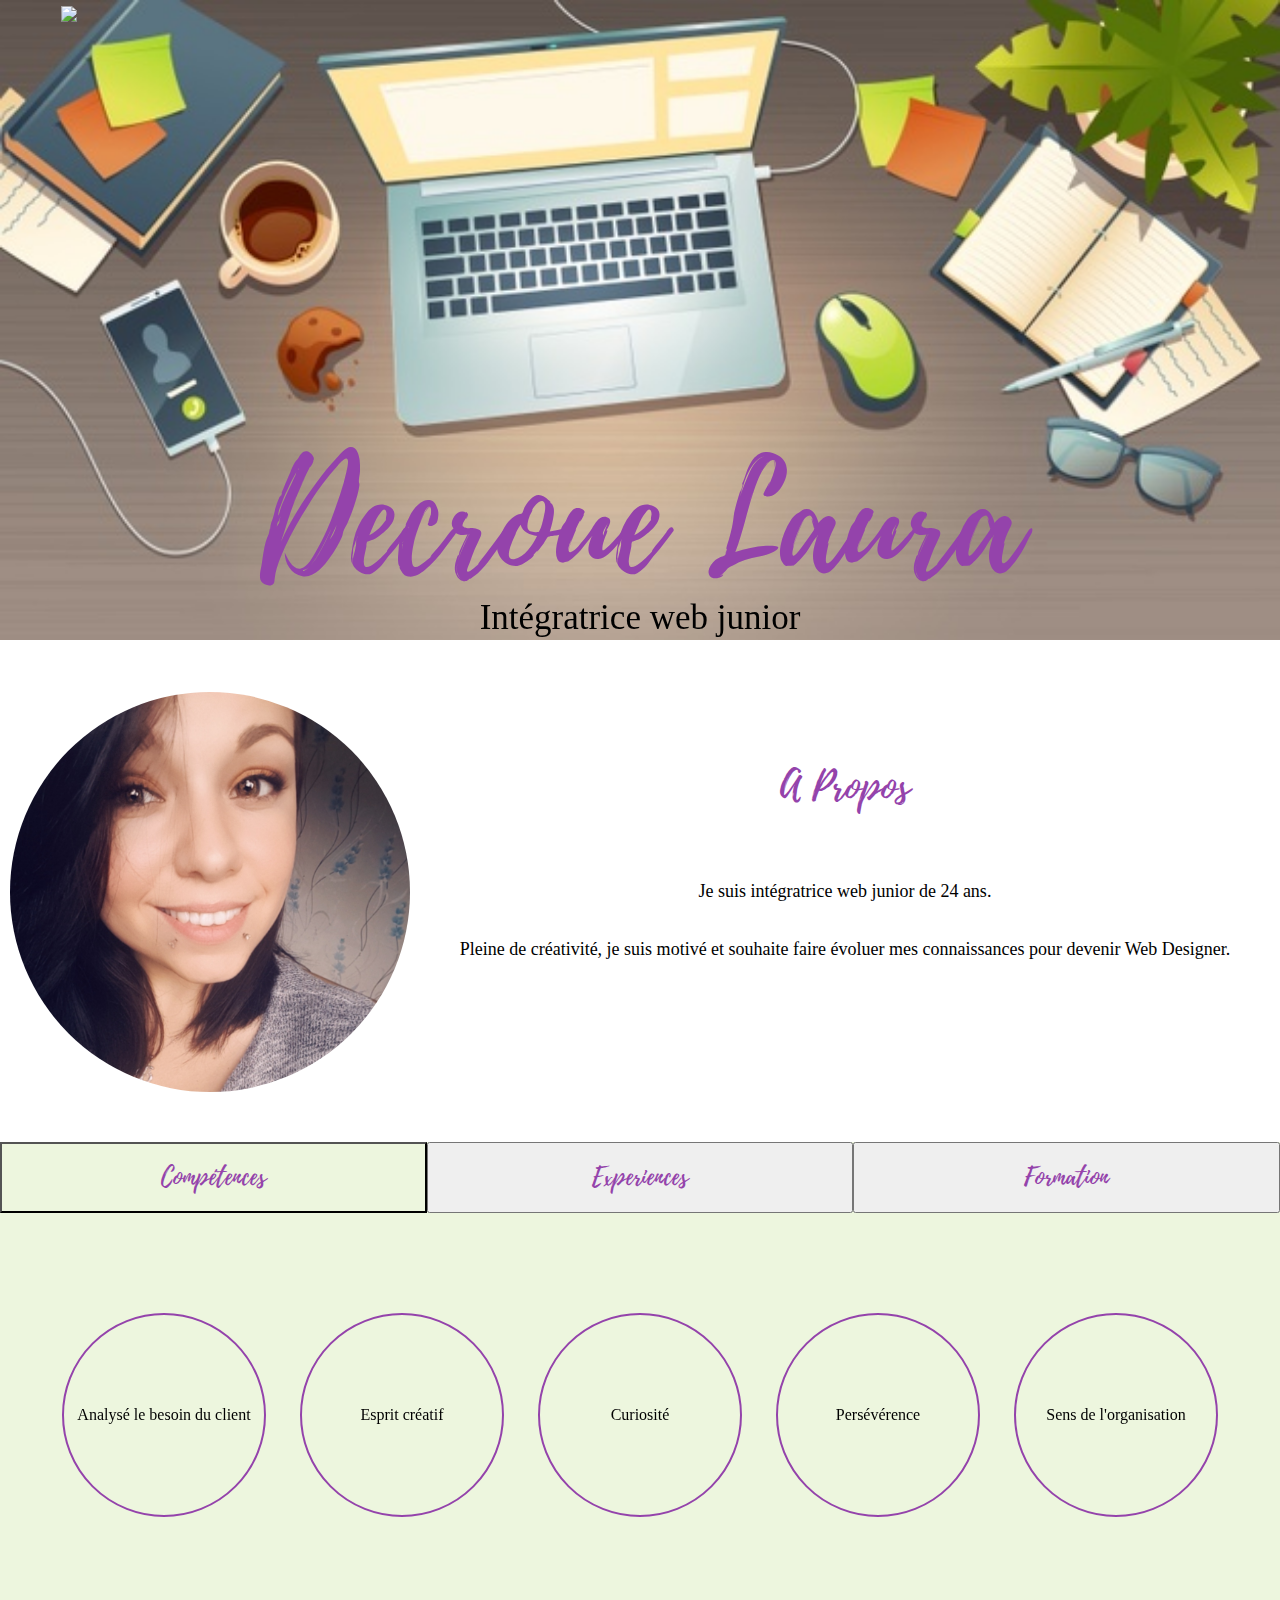
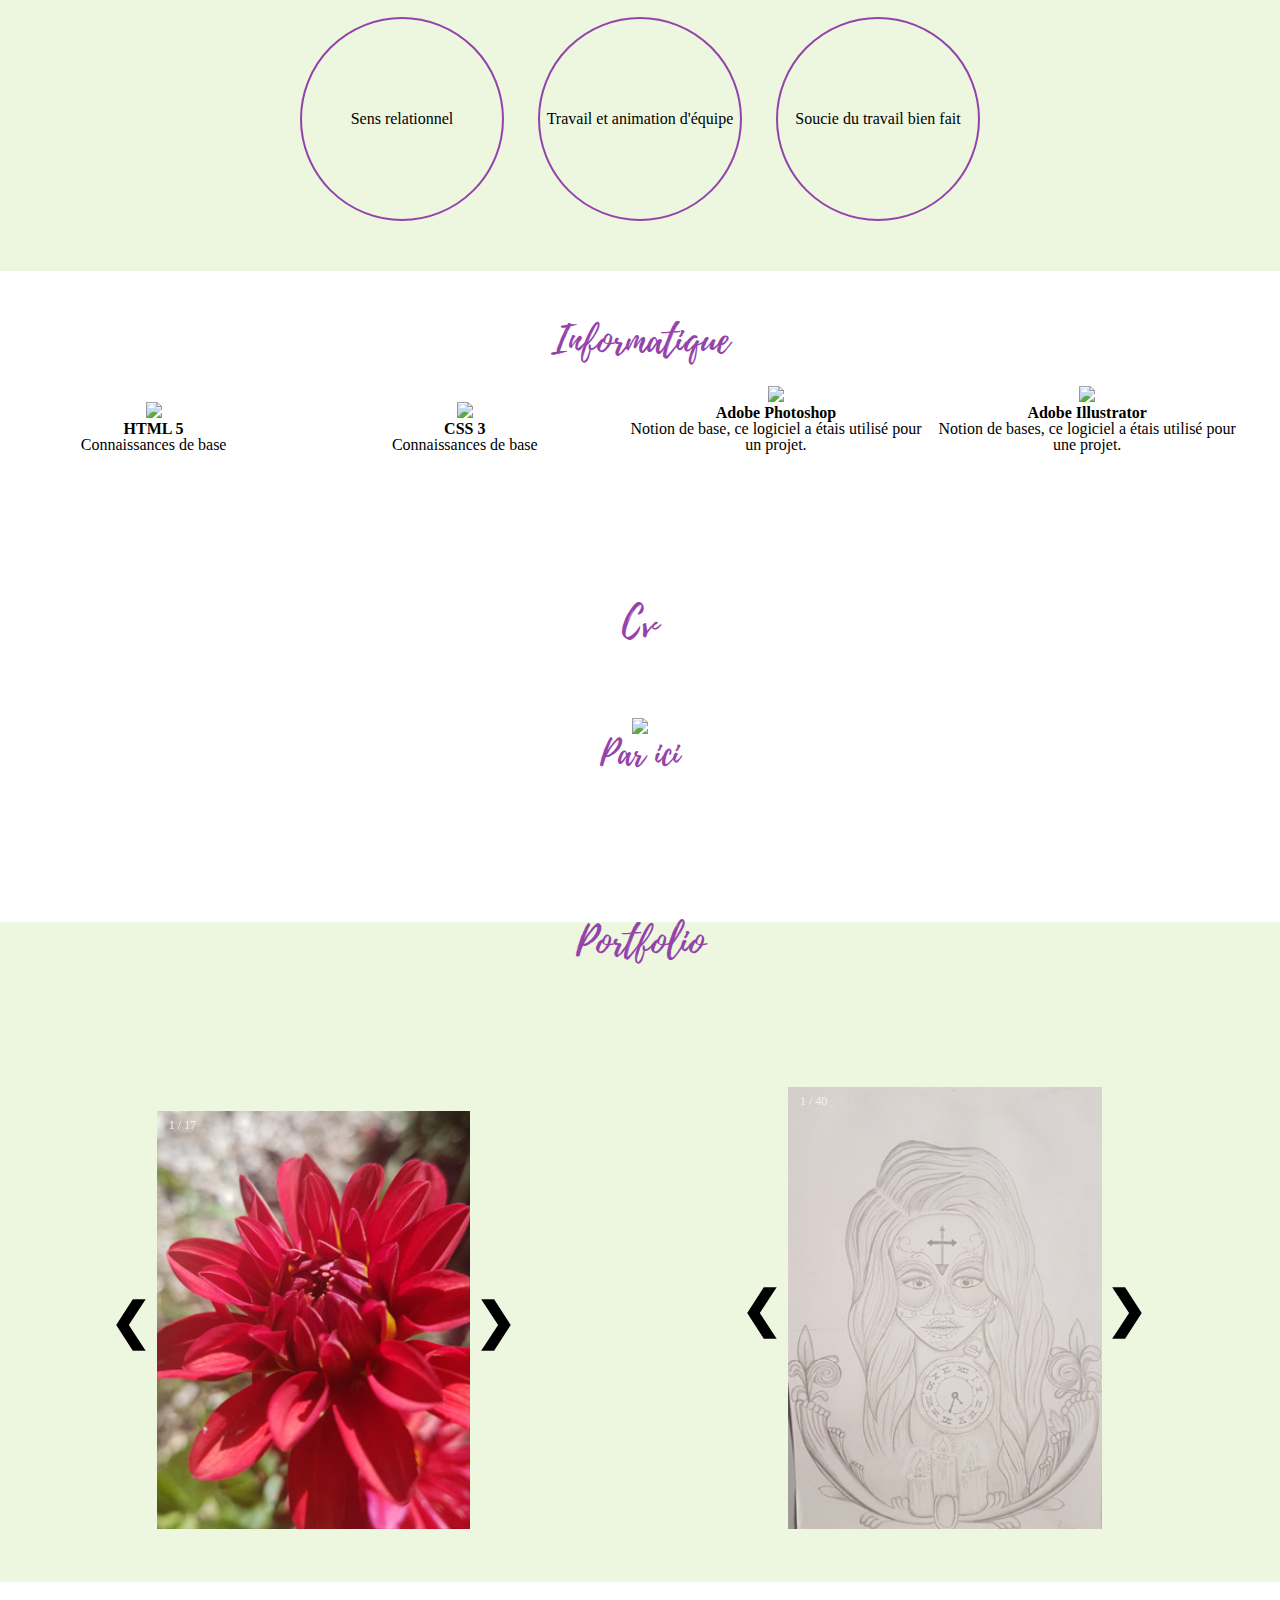
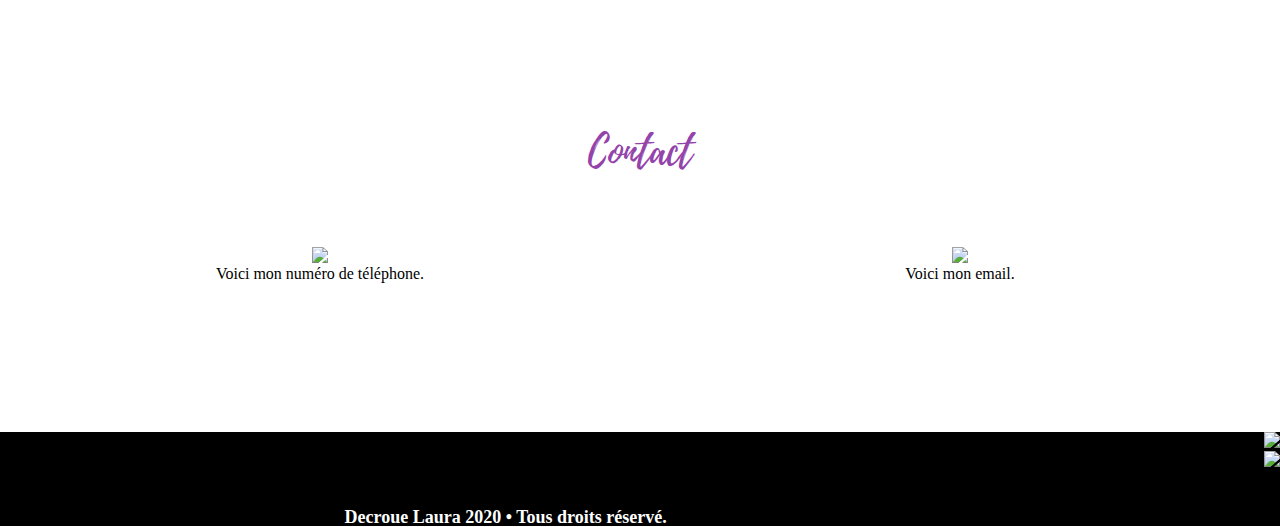
==== commit 59caf848: "complement et modif" ====
--- a/fiche.html
+++ b/fiche.html
@@ -48,7 +48,7 @@
                 <img class="moi" src="img/moi/moi.jpg" alt="une photo de moi">
               </div>
               <div class="center-all ">
-                <h2 class="titre titre-a-propos"><strong> A PROPOS</strong></h2>
+                <h2 class="titre titre-a-propos"><strong> A Propos</strong></h2>
                 <p>Je suis intégratrice web junior de 24 ans.</p>
                 <p>Pleine de créativité, je suis motivé et souhaite faire évoluer mes connaissances pour devenir Web Designer. </p>
               </div>
@@ -60,9 +60,9 @@
           <div class="container coda-section-content">
             <div class="row">
               <div class="respon">
-                <button class="tablink" onclick="openPage('competences', this, '#EDF6DE')" id="defaultOpen"><strong>COMPETENCES</strong></button>
-                <button class="tablink" onclick="openPage('experiences', this, '#EDF6DE')"><strong>EXPERIENCES</strong></button>
-                <button class="tablink" onclick="openPage('formation', this, '#EDF6DE')"><strong>FORMATION</strong></button>
+                <button class="tablink" onclick="openPage('competences', this, '#EDF6DE')" id="defaultOpen"><strong style="color:#9443AB; font-family: 'Playlist-Script';">Compétences</strong></button>
+                <button class="tablink" onclick="openPage('experiences', this, '#EDF6DE')"><strong style="color:#9443AB; font-family: 'Playlist-Script';">Experiences</strong></button>
+                <button class="tablink" onclick="openPage('formation', this, '#EDF6DE')"><strong style="color:#9443AB; font-family: 'Playlist-Script';">Formation</strong></button>
               </div>
               <div class="tabcontent" id="competences">
                 <div class="text">
@@ -117,7 +117,7 @@
         <section class="informatique" id="informatique">
           <div class="container">
             <div class="row">
-              <h2 class="titre titre-informatique"><strong>INFORMATIQUE</strong></h2>
+              <h2 class="titre titre-informatique"><strong>Informatique</strong></h2>
               <div class="partage-de-3 col ta-center">
                 <img class="width" src="https://img.icons8.com/color/144/000000/html-5.png"/>
                 <h3>HTML 5</h3>
@@ -145,10 +145,15 @@
         <section class="cv" id="cv">
           <div class="container">
             <div class="row">
+              <h2 class="titre titre-cv">Cv</h2>
               <div class="imgcv">
+                <div>
                 <a href="telechargement/CV.pdf" target="_blank"><img src="https://img.icons8.com/bubbles/100/000000/resume.png"/></a>
-                <h2 class="titre titre-cv"><strong>PAR ICI !</strong></h2>
-                <p>Bonjour, ici en cliquant sur mon icône ci-dessus, vous pourrez télécharger mon cv. </p>
+                </div>
+                <div>
+                  <input class="none" type="button" name="cv" value="">
+                  <label for="cv"><a href="telechargement/CV.pdf" target="_blank">Par ici</a></label>
+                </div>
               </div>
             </div>
           </div>
@@ -156,7 +161,7 @@
 
         <section class="portfolio" id="portfolio">
           <div class="container">
-            <h2 class="titre titre-portfolio"><strong>PORTFOLIO</strong></h2>
+            <h2 class="titre titre-portfolio"><strong>Portfolio</strong></h2>
           </div>
           <div class="slideshow-contener">
             <div class="mySlides2 fade">
@@ -473,474 +478,12 @@
               <a class="next" onclick="plusSlides(1,0)">&#10095;</a>
             </div>
           </div>
-          <!-- <div class="cadre-demo1">
-            <div class="photos-mini">
-              <div class="miniature">
-                <input type="radio" name="demo1" checked class="fen1" id="lightbox-1" />
-                <label for="lightbox-1">
-                  <img class="test" src="img/Fleurs-Fruits/img2.jpg" alt>
-                </label>
-                <img class="fenetre" src="img/Fleurs-Fruits/img2.jpg" alt>
-                <figcaption>Titre2, description</figcaption>
-              </div>
-              <div class="miniature">
-                <input type="radio" name="demo1" class="fen1" id="lightbox-2" />
-                <label for="lightbox-2">
-                  <img class="test" src="img/Fleurs-Fruits/img3.jpg" alt>
-                </label>
-                <img class="fenetre" src="img/Fleurs-Fruits/img3.jpg" alt>
-                <figcaption>Titre3, description</figcaption>
-              </div>
-              <div class="miniature">
-                <input type="radio" name="demo1" class="fen1" id="lightbox-3" />
-                <label for="lightbox-3">
-                  <img class="test" src="img/Fleurs-Fruits/img4.jpg" alt>
-                </label>
-                <img class="fenetre" src="img/Fleurs-Fruits/img4.jpg" alt>
-                <figcaption>Titre4, description</figcaption>
-              </div>
-              <div class="miniature">
-                <input type="radio" name="demo1" class="fen1" id="lightbox-4" />
-                <label for="lightbox-4">
-                  <img class="test" src="img/Fleurs-Fruits/img5.jpg" alt>
-                </label>
-                <img class="fenetre" src="img/Fleurs-Fruits/img5.jpg" alt>
-                <figcaption>Titre5, descriptionv</figcaption>
-              </div>
-              <div class="miniature">
-                <input type="radio" name="demo1" class="fen1" id="lightbox-5" />
-                <label for="lightbox-5">
-                  <img class="test" src="img/Fleurs-Fruits/img6.jpg" alt>
-                </label>
-                <img class="fenetre" src="img/Fleurs-Fruits/img6.jpg" alt>
-                <figcaption>Titre6, description</figcaption>
-              </div>
-              <div class="miniature">
-                <input type="radio" name="demo1" class="fen1" id="lightbox-6" />
-                <label for="lightbox-6">
-                  <img class="test" src="img/Fleurs-Fruits/img7.jpg" alt>
-                </label>
-                <img class="fenetre" src="img/Fleurs-Fruits/img7.jpg" alt>
-                <figcaption>Titre6, description</figcaption>
-              </div>
-              <div class="miniature">
-                <input type="radio" name="demo1" class="fen1" id="lightbox-7" />
-                <label for="lightbox-7">
-                  <img class="test" src="img/Fleurs-Fruits/img8.jpg" alt>
-                </label>
-                <img class="fenetre" src="img/Fleurs-Fruits/img8.jpg" alt>
-                <figcaption>Titre6, description</figcaption>
-              </div>
-              <div class="miniature">
-                <input type="radio" name="demo1" class="fen1" id="lightbox-8" />
-                <label for="lightbox-8">
-                  <img class="test" src="img/Fleurs-Fruits/img9.jpg" alt>
-                </label>
-                <img class="fenetre" src="img/Fleurs-Fruits/img9.jpg" alt>
-                <figcaption>Titre6, description</figcaption>
-              </div>
-              <div class="miniature">
-                <input type="radio" name="demo1" class="fen1" id="lightbox-9" />
-                <label for="lightbox-9">
-                  <img class="test" src="img/Animaux-Insectes/img2.jpg" alt>
-                </label>
-                <img class="fenetre" src="img/Animaux-Insectes/img2.jpg" alt>
-                <figcaption>Titre6, description</figcaption>
-              </div>
-              <div class="miniature">
-                <input type="radio" name="demo1" class="fen1" id="lightbox-10" />
-                <label for="lightbox-10">
-                  <img class="test" src="img/Animaux-Insectes/img3.jpg" alt>
-                </label>
-                <img class="fenetre" src="img/Animaux-Insectes/img3.jpg" alt>
-                <figcaption>Titre6, description</figcaption>
-              </div>
-              <div class="miniature">
-                <input type="radio" name="demo1" class="fen1" id="lightbox-11" />
-                <label for="lightbox-11">
-                  <img class="test" src="img/Street-Art/img2.jpg" alt>
-                </label>
-                <img class="fenetre" src="img/Street-Art/img2.jpg" alt>
-                <figcaption>Titre6, description</figcaption>
-              </div>
-              <div class="miniature">
-                <input type="radio" name="demo1" class="fen1" id="lightbox-12" />
-                <label for="lightbox-12">
-                  <img class="test" src="img/Street-Art/img3.jpg" alt>
-                </label>
-                <img class="fenetre" src="img/Street-Art/img3.jpg" alt>
-                <figcaption>Titre6, description</figcaption>
-              </div>
-              <div class="miniature">
-                <input type="radio" name="demo1" class="fen1" id="lightbox-13" />
-                <label for="lightbox-13">
-                  <img class="test" src="img/Rue-Jardin/img3.jpg" alt>
-                </label>
-                <img class="fenetre" src="img/Rue-Jardin/img3.jpg" alt>
-                <figcaption>Titre6, description</figcaption>
-              </div>
-              <div class="miniature">
-                <input type="radio" name="demo1" class="fen1" id="lightbox-14" />
-                <label for="lightbox-14">
-                  <img class="test" src="img/Rue-Jardin/img4.jpg" alt>
-                </label>
-                <img class="fenetre" src="img/Rue-Jardin/img4.jpg" alt>
-                <figcaption>Titre6, description</figcaption>
-              </div>
-              <div class="miniature">
-                <input type="radio" name="demo1" class="fen" id="lightbox-15" />
-                <label for="lightbox-15">
-                  <img class="test" src="img/Rue-Jardin/img10.jpg" alt>
-                </label>
-                <img class="fenetre" src="img/Rue-Jardin/img10.jpg" alt>
-                <figcaption>Titre6, description</figcaption>
-              </div>
-              <div class="miniature">
-                <input type="radio" name="demo1" class="fen" id="lightbox-16" />
-                <label for="lightbox-16">
-                  <img class="test" src="img/Divers/img1.jpg" alt>
-                </label>
-                <img class="fenetre" src="img/Divers/img1.jpg" alt>
-                <figcaption>Titre6, description</figcaption>
-              </div>
-              <div class="miniature">
-                <input type="radio" name="demo1" class="fen" id="lightbox-17" />
-                <label for="lightbox-17">
-                  <img class="test" src="img/Divers/img3.jpg" alt>
-                </label>
-                <img class="fenetre" src="img/Divers/img3.jpg" alt>
-                <figcaption>Titre6, description</figcaption>
-              </div>
-            </div>
-          </div>
-          <div class="cadre-demo2">
-            <div class="photos-mini">
-              <div class="miniature">
-                <input type="radio" name="demo" checked class="fen" id="lightbox-41" />
-                <label for="lightbox-41">
-                  <img class="test" src="img/Dessins/img1.jpg" alt>
-                </label>
-                <img class="fenetre" src="img/Dessins/img1.jpg" alt>
-                <figcaption>Titre2, description</figcaption>
-              </div>
-              <div class="miniature">
-                <input type="radio" name="demo" class="fen" id="lightbox-42" />
-                <label for="lightbox-42">
-                  <img class="test" src="img/Dessins/img2.jpg" alt>
-                </label>
-                <img class="fenetre" src="img/Dessins/img2.jpg" alt>
-                <figcaption>Titre3, description</figcaption>
-              </div>
-              <div class="miniature">
-                <input type="radio" name="demo" class="fen" id="lightbox-43" />
-                <label for="lightbox-43">
-                  <img class="test" src="img/Dessins/img3.jpg" alt>
-                </label>
-                <img class="fenetre" src="img/Dessins/img3.jpg" alt>
-                <figcaption>Titre4, description</figcaption>
-              </div>
-              <div class="miniature">
-                <input type="radio" name="demo" class="fen" id="lightbox-44" />
-                <label for="lightbox-44">
-                  <img class="test" src="img/Dessins/img4.jpg" alt>
-                </label>
-                <img class="fenetre" src="img/Dessins/img4.jpg" alt>
-                <figcaption>Titre5, descriptionv</figcaption>
-              </div>
-              <div class="miniature">
-                <input type="radio" name="demo" class="fen" id="lightbox-45" />
-                <label for="lightbox-45">
-                  <img class="test" src="img/Dessins/img5.jpg" alt>
-                </label>
-                <img class="fenetre" src="img/Dessins/img5.jpg" alt>
-                <figcaption>Titre6, description</figcaption>
-              </div>
-              <div class="miniature">
-                <input type="radio" name="demo" class="fen" id="lightbox-46" />
-                <label for="lightbox-46">
-                  <img class="test" src="img/Dessins/img6.jpg" alt>
-                </label>
-                <img class="fenetre" src="img/Dessins/img6.jpg" alt>
-                <figcaption>Titre6, description</figcaption>
-              </div>
-              <div class="miniature">
-                <input type="radio" name="demo" class="fen" id="lightbox-47" />
-                <label for="lightbox-47">
-                  <img class="test" src="img/Dessins/img7.jpg" alt>
-                </label>
-                <img class="fenetre" src="img/Dessins/img7.jpg" alt>
-                <figcaption>Titre6, description</figcaption>
-              </div>
-              <div class="miniature">
-                <input type="radio" name="demo" class="fen" id="lightbox-48" />
-                <label for="lightbox-48">
-                  <img class="test" src="img/Dessins/img8.jpg" alt>
-                </label>
-                <img class="fenetre" src="img/Dessins/img8.jpg" alt>
-                <figcaption>Titre6, description</figcaption>
-              </div>
-              <div class="miniature">
-                <input type="radio" name="demo" class="fen" id="lightbox-49" />
-                <label for="lightbox-49">
-                  <img class="test" src="img/Dessins/img9.jpg" alt>
-                </label>
-                <img class="fenetre" src="img/Dessins/img9.jpg" alt>
-                <figcaption>Titre6, description</figcaption>
-              </div>
-              <div class="miniature">
-                <input type="radio" name="demo" class="fen" id="lightbox-50" />
-                <label for="lightbox-50">
-                  <img class="test" src="img/Dessins/img10.jpg" alt>
-                </label>
-                <img class="fenetre" src="img/Dessins/img10.jpg" alt>
-                <figcaption>Titre6, description</figcaption>
-              </div>
-              <div class="miniature">
-                <input type="radio" name="demo" class="fen" id="lightbox-51" />
-                <label for="lightbox-51">
-                  <img class="test" src="img/Dessins/img11.jpg" alt>
-                </label>
-                <img class="fenetre" src="img/Dessins/img11.jpg" alt>
-                <figcaption>Titre6, description</figcaption>
-              </div>
-              <div class="miniature">
-                <input type="radio" name="demo" class="fen" id="lightbox-52" />
-                <label for="lightbox-52">
-                  <img class="test" src="img/Dessins/img12.jpg" alt>
-                </label>
-                <img class="fenetre" src="img/Dessins/img12.jpg" alt>
-                <figcaption>Titre6, description</figcaption>
-              </div>
-              <div class="miniature">
-                <input type="radio" name="demo" class="fen" id="lightbox-53" />
-                <label for="lightbox-53">
-                  <img class="test" src="img/Dessins/img13.jpg" alt>
-                </label>
-                <img class="fenetre" src="img/Dessins/img13.jpg" alt>
-                <figcaption>Titre6, description</figcaption>
-              </div>
-              <div class="miniature">
-                <input type="radio" name="demo" class="fen" id="lightbox-54" />
-                <label for="lightbox-54">
-                  <img class="test" src="img/Dessins/img14.jpg" alt>
-                </label>
-                <img class="fenetre" src="img/Dessins/img14.jpg" alt>
-                <figcaption>Titre6, description</figcaption>
-              </div>
-              <div class="miniature">
-                <input type="radio" name="demo" class="fen" id="lightbox-55" />
-                <label for="lightbox-55">
-                  <img class="test" src="img/Dessins/img15.jpg" alt>
-                </label>
-                <img class="fenetre" src="img/Dessins/img15.jpg" alt>
-                <figcaption>Titre6, description</figcaption>
-              </div>
-              <div class="miniature">
-                <input type="radio" name="demo" class="fen" id="lightbox-56" />
-                <label for="lightbox-56">
-                  <img class="test" src="img/Dessins/img16.jpg" alt>
-                </label>
-                <img class="fenetre" src="img/Dessins/img16.jpg" alt>
-                <figcaption>Titre6, description</figcaption>
-              </div>
-              <div class="miniature">
-                <input type="radio" name="demo" class="fen" id="lightbox-17" />
-                <label for="lightbox-17">
-                  <img class="test" src="img/Dessins/img17.jpg" alt>
-                </label>
-                <img class="fenetre" src="img/Dessins/img17.jpg" alt>
-                <figcaption>Titre6, description</figcaption>
-              </div>
-              <div class="miniature">
-                <input type="radio" name="demo" class="fen" id="lightbox-18" />
-                <label for="lightbox-18">
-                  <img class="test" src="img/Dessins/img18.jpg" alt>
-                </label>
-                <img class="fenetre" src="img/Dessins/img18.jpg" alt>
-                <figcaption>Titre6, description</figcaption>
-              </div>
-              <div class="miniature">
-                <input type="radio" name="demo" class="fen" id="lightbox-19" />
-                <label for="lightbox-19">
-                  <img class="test" src="img/Dessins/img19.jpg" alt>
-                </label>
-                <img class="fenetre" src="img/Dessins/img19.jpg" alt>
-                <figcaption>Titre6, description</figcaption>
-              </div>
-              <div class="miniature">
-                <input type="radio" name="demo" class="fen" id="lightbox-20" />
-                <label for="lightbox-20">
-                  <img class="test" src="img/Dessins/img20.jpg" alt>
-                </label>
-                <img class="fenetre" src="img/Dessins/img20.jpg" alt>
-                <figcaption>Titre6, description</figcaption>
-              </div>
-              <div class="miniature">
-                <input type="radio" name="demo" class="fen" id="lightbox-21" />
-                <label for="lightbox-21">
-                  <img class="test" src="img/Dessins/img21.jpg" alt>
-                </label>
-                <img class="fenetre" src="img/Dessins/img21.jpg" alt>
-                <figcaption>Titre6, description</figcaption>
-              </div>
-              <div class="miniature">
-                <input type="radio" name="demo" class="fen" id="lightbox-22" />
-                <label for="lightbox-22">
-                  <img class="test" src="img/Dessins/img22.jpg" alt>
-                </label>
-                <img class="fenetre" src="img/Dessins/img22.jpg" alt>
-                <figcaption>Titre6, description</figcaption>
-              </div>
-              <div class="miniature">
-                <input type="radio" name="demo" class="fen" id="lightbox-23" />
-                <label for="lightbox-23">
-                  <img class="test" src="img/Dessins/img23.jpg" alt>
-                </label>
-                <img class="fenetre" src="img/Dessins/img23.jpg" alt>
-                <figcaption>Titre6, description</figcaption>
-              </div>
-              <div class="miniature">
-                <input type="radio" name="demo" class="fen" id="lightbox-24" />
-                <label for="lightbox-24">
-                  <img class="test" src="img/Dessins/img24.jpg" alt>
-                </label>
-                <img class="fenetre" src="img/Dessins/img24.jpg" alt>
-                <figcaption>Titre6, description</figcaption>
-              </div>
-              <div class="miniature">
-                <input type="radio" name="demo" class="fen" id="lightbox-25" />
-                <label for="lightbox-25">
-                  <img class="test" src="img/Dessins/img25.jpg" alt>
-                </label>
-                <img class="fenetre" src="img/Dessins/img25.jpg" alt>
-                <figcaption>Titre6, description</figcaption>
-              </div>
-              <div class="miniature">
-                <input type="radio" name="demo" class="fen" id="lightbox-26" />
-                <label for="lightbox-26">
-                  <img class="test" src="img/Dessins/img26.jpg" alt>
-                </label>
-                <img class="fenetre" src="img/Dessins/img26.jpg" alt>
-                <figcaption>Titre6, description</figcaption>
-              </div>
-              <div class="miniature">
-                <input type="radio" name="demo" class="fen" id="lightbox-27" />
-                <label for="lightbox-27">
-                  <img class="test" src="img/Dessins/img27.jpg" alt>
-                </label>
-                <img class="fenetre" src="img/Dessins/img27.jpg" alt>
-                <figcaption>Titre6, description</figcaption>
-              </div>
-              <div class="miniature">
-                <input type="radio" name="demo" class="fen" id="lightbox-28" />
-                <label for="lightbox-28">
-                  <img class="test" src="img/Dessins/img28.jpg" alt>
-                </label>
-                <img class="fenetre" src="img/Dessins/img28.jpg" alt>
-                <figcaption>Titre6, description</figcaption>
-              </div>
-              <div class="miniature">
-                <input type="radio" name="demo" class="fen" id="lightbox-29" />
-                <label for="lightbox-29">
-                  <img class="test" src="img/Dessins/img29.jpg" alt>
-                </label>
-                <img class="fenetre" src="img/Dessins/img29.jpg" alt>
-                <figcaption>Titre6, description</figcaption>
-              </div>
-              <div class="miniature">
-                <input type="radio" name="demo" class="fen" id="lightbox-30" />
-                <label for="lightbox-30">
-                  <img class="test" src="img/Dessins/img30.jpg" alt>
-                </label>
-                <img class="fenetre" src="img/Dessins/img30.jpg" alt>
-                <figcaption>Titre6, description</figcaption>
-              </div>
-              <div class="miniature">
-                <input type="radio" name="demo" class="fen" id="lightbox-31" />
-                <label for="lightbox-31">
-                  <img class="test" src="img/Dessins/img31.jpg" alt>
-                </label>
-                <img class="fenetre" src="img/Dessins/img31.jpg" alt>
-                <figcaption>Titre6, description</figcaption>
-              </div>
-              <div class="miniature">
-                <input type="radio" name="demo" class="fen" id="lightbox-32" />
-                <label for="lightbox-32">
-                  <img class="test" src="img/Dessins/img32.jpg" alt>
-                </label>
-                <img class="fenetre" src="img/Dessins/img32.jpg" alt>
-                <figcaption>Titre6, description</figcaption>
-              </div>
-              <div class="miniature">
-                <input type="radio" name="demo" class="fen" id="lightbox-33" />
-                <label for="lightbox-33">
-                  <img class="test" src="img/Dessins/img33.jpg" alt>
-                </label>
-                <img class="fenetre" src="img/Dessins/img33.jpg" alt>
-                <figcaption>Titre6, description</figcaption>
-              </div>
-              <div class="miniature">
-                <input type="radio" name="demo" class="fen" id="lightbox-34" />
-                <label for="lightbox-34">
-                  <img class="test" src="img/Dessins/img34.jpg" alt>
-                </label>
-                <img class="fenetre" src="img/Dessins/img34.jpg" alt>
-                <figcaption>Titre6, description</figcaption>
-              </div>
-              <div class="miniature">
-                <input type="radio" name="demo" class="fen" id="lightbox-35" />
-                <label for="lightbox-35">
-                  <img class="test" src="img/Dessins/img35.jpg" alt>
-                </label>
-                <img class="fenetre" src="img/Dessins/img35.jpg" alt>
-                <figcaption>Titre6, description</figcaption>
-              </div>
-              <div class="miniature">
-                <input type="radio" name="demo" class="fen" id="lightbox-36" />
-                <label for="lightbox-36">
-                  <img class="test" src="img/Dessins/img36.jpg" alt>
-                </label>
-                <img class="fenetre" src="img/Dessins/img36.jpg" alt>
-                <figcaption>Titre6, description</figcaption>
-              </div>
-              <div class="miniature">
-                <input type="radio" name="demo" class="fen" id="lightbox-37" />
-                <label for="lightbox-37">
-                  <img class="test" src="img/Dessins/img37.jpg" alt>
-                </label>
-                <img class="fenetre" src="img/Dessins/img37.jpg" alt>
-                <figcaption>Titre6, description</figcaption>
-              </div>
-              <div class="miniature">
-                <input type="radio" name="demo" class="fen" id="lightbox-38" />
-                <label for="lightbox-38">
-                  <img class="test" src="img/Dessins/img38.jpg" alt>
-                </label>
-                <img class="fenetre" src="img/Dessins/img38.jpg" alt>
-                <figcaption>Titre6, description</figcaption>
-              </div>
-              <div class="miniature">
-                <input type="radio" name="demo" class="fen" id="lightbox-39" />
-                <label for="lightbox-39">
-                  <img class="test" src="img/Dessins/img39.jpg" alt>
-                </label>
-                <img class="fenetre" src="img/Dessins/img39.jpg" alt>
-                <figcaption>Titre6, description</figcaption>
-              </div>
-              <div class="miniature">
-                <input type="radio" name="demo" class="fen" id="lightbox-40" />
-                <label for="lightbox-40">
-                  <img class="test" src="img/Dessins/img40.jpg" alt>
-                </label>
-                <img class="fenetre" src="img/Dessins/img40.jpg" alt>
-                <figcaption>Titre6, description</figcaption>
-              </div>
-            </div>
-          </div> -->
+
         </section>
+
         <section class="contact" id="contact">
           <div class="container">
-            <h2 class="titre titre-contact"><strong>CONTACT</strong></h2>
+            <h2 class="titre titre-contact"><strong>Contact</strong></h2>
             <div class="telephone">
               <a href="tel:+33769550337"><img src="https://img.icons8.com/bubbles/100/000000/phone.png"/></a>
               <p>Voici mon numéro de téléphone.</p>
@@ -957,11 +500,14 @@
     </div>
 
     <footer>
-      <div>
-        <img src="https://img.icons8.com/bubbles/50/000000/linkedin.png"/>
+      <div class="mention">
+        <p>Decroue Laura 2020 • Tous droits réservé.</p>
       </div>
-      <div>
-        <img src="https://img.icons8.com/bubbles/50/000000/github.png"/>
+      <div id="reseau">
+        <a href="https://www.linkedin.com/in/laura-decroue-28824b1ba/"><img class="reseau" src="https://img.icons8.com/bubbles/50/000000/linkedin.png"/></a>
+
+        <a href="https://github.com/DecroueLaura"><img class="reseau" src="https://img.icons8.com/bubbles/50/000000/github.png"/></a>
+
       </div>
     </footer>
 
--- a/css/fiche.css
+++ b/css/fiche.css
@@ -53,9 +53,10 @@
 	width: 100%;
 }
 .titre{
+	font-family: 'Playlist-Script';
 	color: #9443AB;
 	text-align: center;
-	font-size: 25px;
+	font-size: 40px;
 	margin: 75px;
 }
 #reduir{
@@ -178,7 +179,7 @@
 /* bulle */
 .circle{
 	display:block;
-	background: #9443AB;
+	border: solid 2px #9443AB;
 	border-radius: 50%;
 	width: 200px;
 	height: 200px;
@@ -192,10 +193,10 @@
 
 /* fin bulle */
 .tablink{
-	background-color:#9443AB ;
+	/* background-color:#9443AB ; */
 	color:black;
 	float: left;
-	border:none;
+
 	outline:none;
 	cursor:pointer;
 	padding:14px 16px;
@@ -204,7 +205,7 @@
 	margin: 0 0 50px 0;
 }
 .tablink:hover{
-	background-color:#fff ;
+	box-shadow:5px 2px 2px black;
 }
 .tabcontent{
 	display:none;
@@ -281,7 +282,7 @@
 }
 .col{
 	display: inline-block;
-	width: 33%;
+	width: 24%;
 	text-align: center;
 }
 .ta-center h3{
@@ -296,8 +297,14 @@
 	width: 100%;
 	text-align: center;
 }
-.imgcv h2{
-	margin: 50px;
+.none{
+	display: none;
+}
+label>a{
+	font-family: 'Playlist-Script';
+	font-size: 35px;
+	text-decoration: none;
+	color:#9443AB;
 }
 /* fin section 4 */
 /* section 5 PORTFOLIO */
@@ -307,7 +314,8 @@
 }
 /* test */
 .slideshow-contener{
-  width: 1000px;
+	display: inline-block;
+  width: 49%;
   position: relative;
   margin: 50px 0;
 	text-align: -webkit-center;
@@ -329,8 +337,8 @@
   position: absolute;
   top: 50%;
   width: auto;
-  margin-top: -277px;
-  padding: 255px;
+  margin-top: -135px;
+  padding: 110px;
   color: black;
   font-weight: bolder;
   font-size: 50px;
@@ -393,77 +401,6 @@
   to {opacity: 1}
 }
 /* fin test */
-.test{
-	max-width: 100%;
-}
-input[type=radio]{
-position: absolute;
-left: -9999px;
-}
-.cadre-demo1 label{
-cursor:pointer/*on pointe tous les labels*/
-}
-.cadre-demo2 label{
-cursor:pointer/*on pointe tous les labels*/
-}
-.cadre-demo1{
-overflow: hidden;
-position: relative;
-/* height: 400px; */
-width: 50%;
-margin: auto;
-}
-.cadre-demo2{
-overflow: hidden;
-position: relative;
-max-width: 50%;
-margin: auto;
-}
-.photos-mini{
-	padding-top: 400px;/* il s'agit du ratio pour le responsive*/
-	display: flex;
-}
-
-.miniature{
-	flex: 1; /*les photos occupent la même place selon la largeur du conteneur*/
-	padding:.25rem;
-}
-.fenetre{/*grande photo*/
-	height: 400px;
-	object-fit: cover;
-	position: absolute;
-	top: 0;
-	transition:all .6s;
-	left: -100%;
-	opacity: 0;
-}
-.fen:checked~ .fenetre{
-	left: 50%;
-	transform: translate(-50%, 0);
-	opacity: 1;
-}
-.cadre-demo1 .fen1:checked~ .fenetre{
-	left: 50%;
-	transform: translate(-50%, 0);
-	opacity: 1;
-}
-figcaption{/*optionnel*/
-position: absolute;
-top: 0;
-left: 0;
-padding: .25rem;
-transition: opacity .4s;
-opacity: 0;
-display: flex;
-justify-content: center;
-color: white;
-background: hsla(0,0%,0%,.8);
-}
-
-.fen:checked~figcaption{
-opacity: 1;
-	}
-
 /* fin loisir */
 /* contact */
 
@@ -484,10 +421,28 @@
 
 /* fin contact */
 footer{
-
-}
-
-
+	background-color: black;
+display: flex;
+flex-direction: row;
+justify-content: space-between;
+}
+#reseau{
+	display: flex;
+	flex-direction: column;
+}
+#reseau>a{
+	justify-content: flex-end;
+}
+.mention{
+	color: white;
+	width: 79%;
+}
+.mention>p{
+	text-align: center;
+	margin: 76px 0 0 0;
+	font-size: 18px;
+	font-weight: bolder;
+}
 @media screen and (max-width:480px) {
 	body{
 		margin:0;
@@ -571,9 +526,26 @@
 		display: block;
 		width: 100%;
 		text-align: center;
+		margin:25px 0;
 	}
 	/* fin informatique */
 /* portfolio */
-
+.slideshow-contener{
+	display: block;
+	width: 100%;
+}
+.prev, .next{
+	margin-top:-85px;
+	padding: 55px;
+}
 /* fin portfolio */
-}
+/* footer */
+.mention>p{
+	font-size: 12px;
+}
+.reseau{
+	width: 25px;
+}
+#reseau{
+	flex-direction: column-reverse;
+}
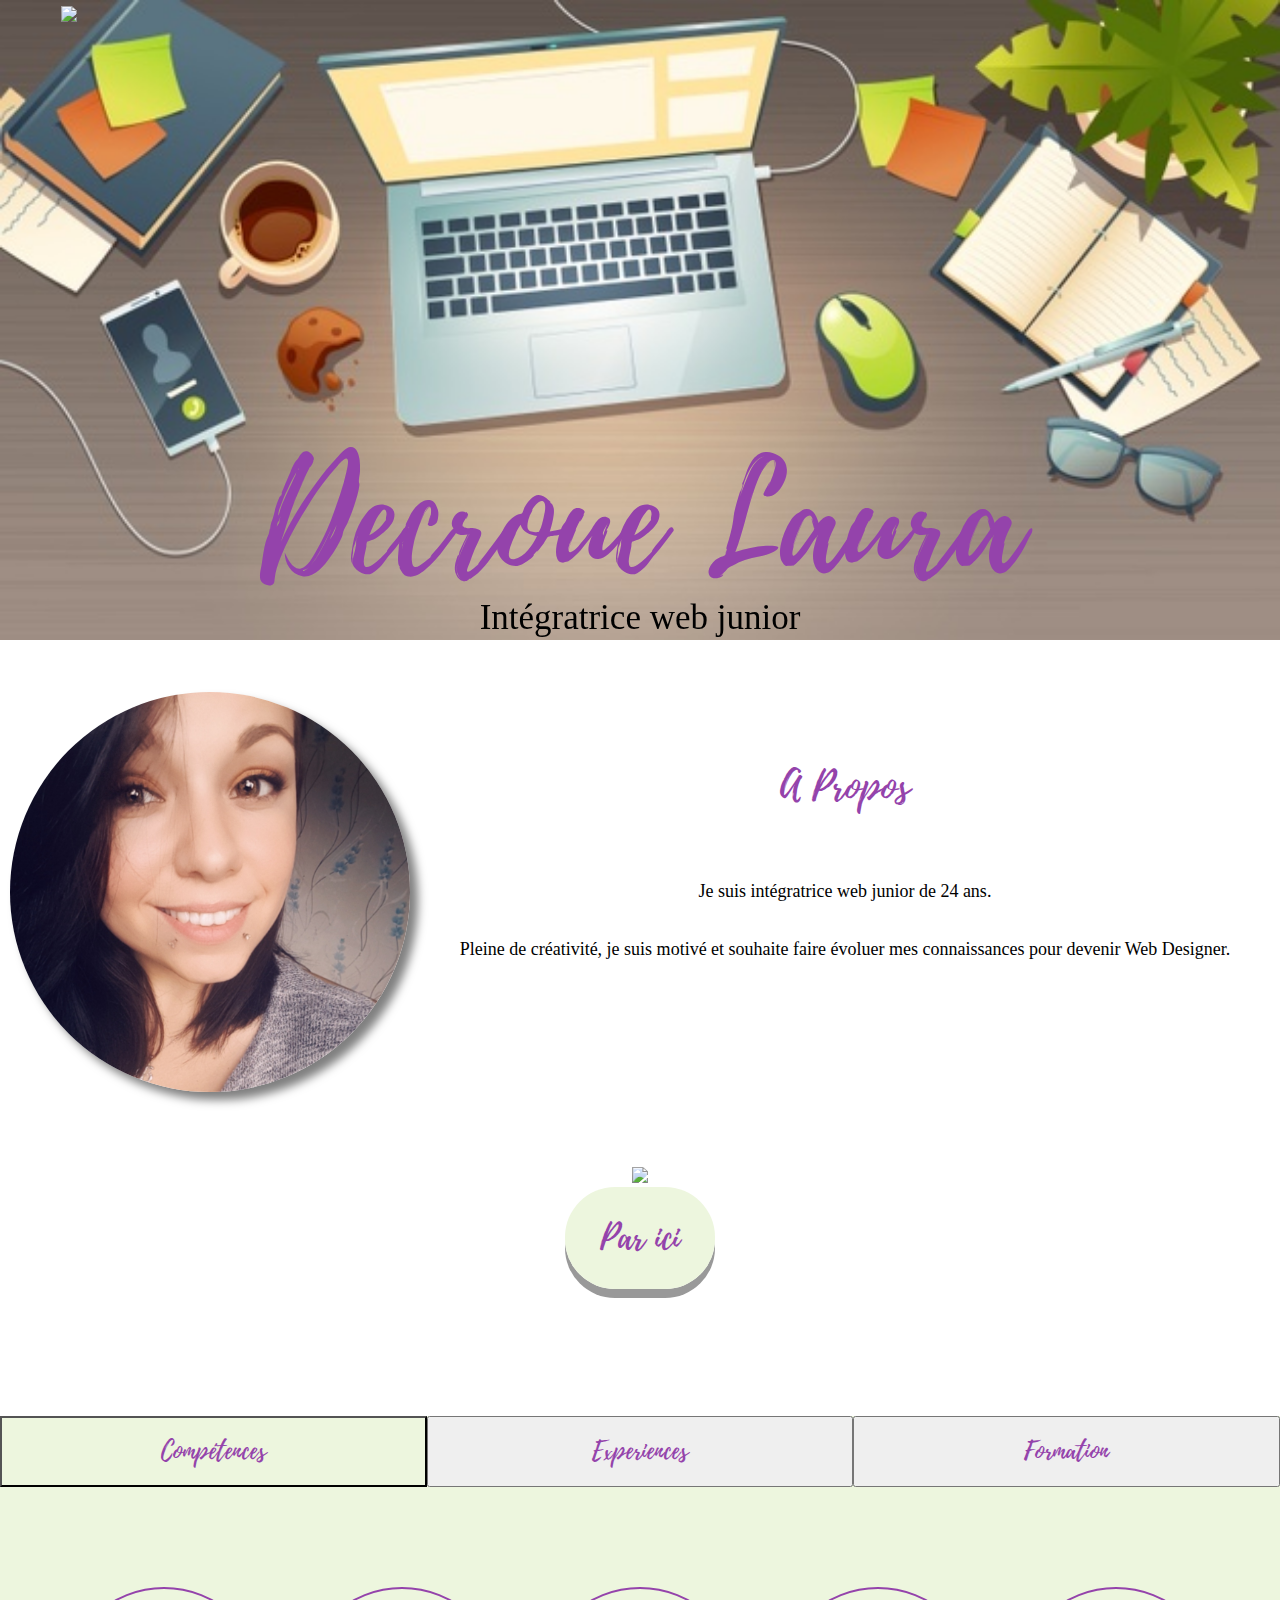
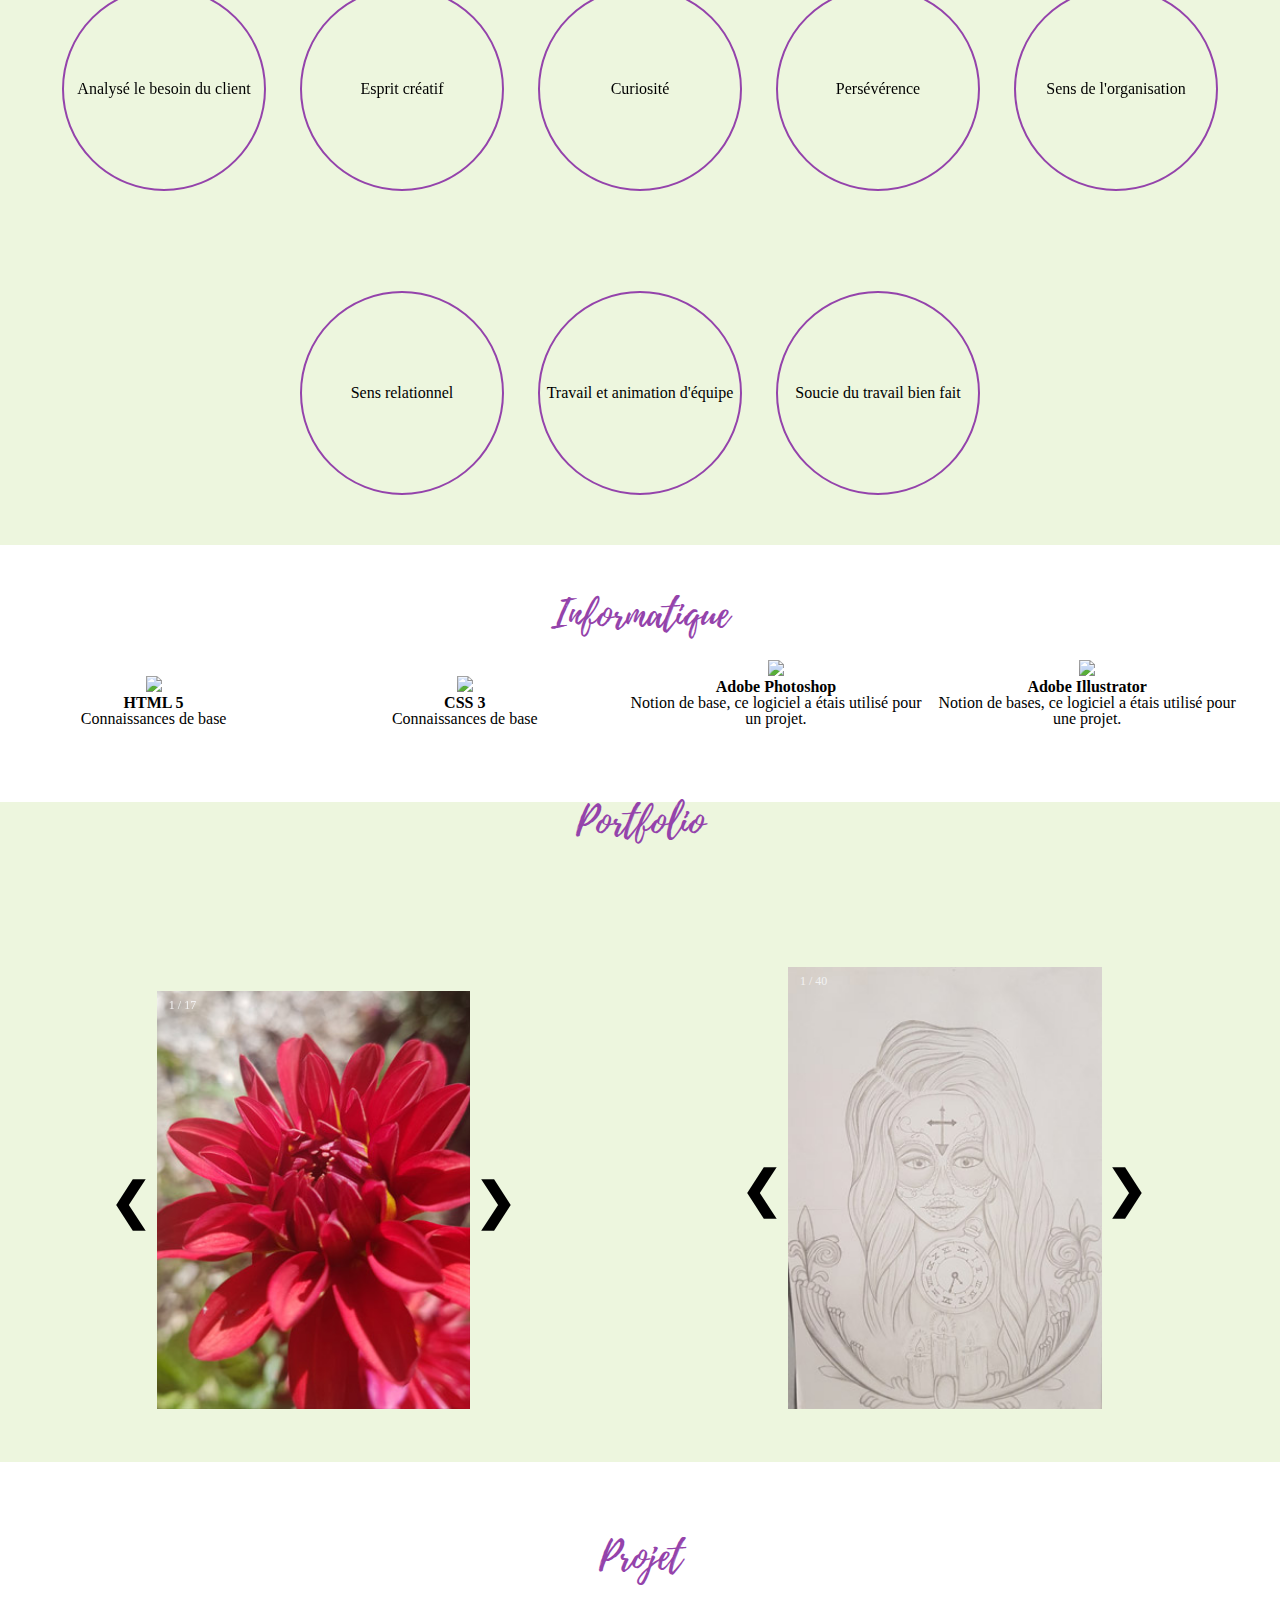
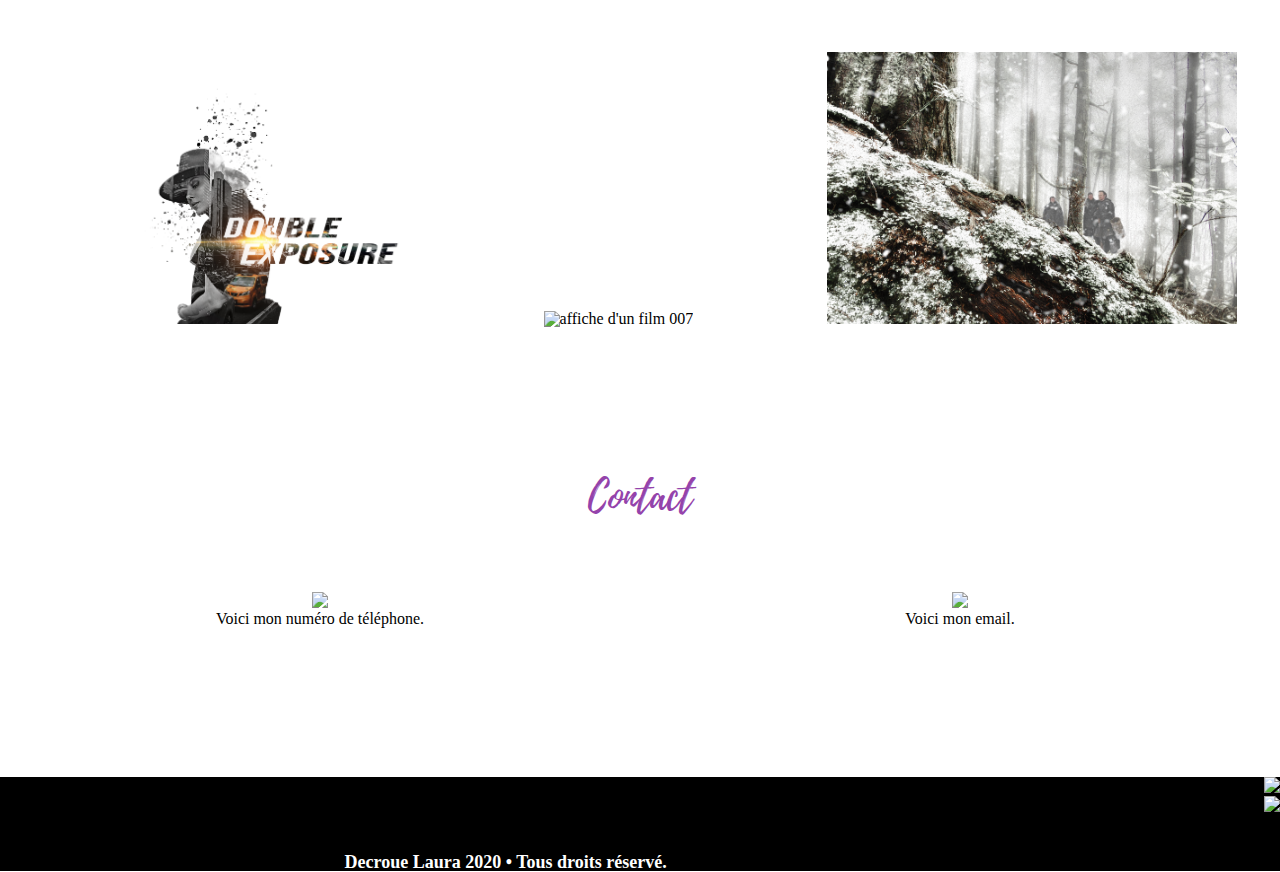
==== commit 74f76097: "complement" ====
--- a/fiche.html
+++ b/fiche.html
@@ -20,9 +20,10 @@
         <li class="nav-mobile"><a href="#competences"><img src="https://img.icons8.com/bubbles/50/000000/development-skill.png"/></a></li>
         <li class="nav-pc"><a href="#informatique">INFORMATIQUE</a></li>
         <li class="nav-mobile"><a href="#informatique"><img src="https://img.icons8.com/bubbles/50/000000/laptop.png"/></a></li>
-        <li class="nav-pc"><a href="#cv">CV</a></li>
         <li class="nav-pc"><a href="#portfolio">PORTFOLIO</a></li>
         <li class="nav-mobile"><a href="#portfolio"><img src="https://img.icons8.com/bubbles/50/000000/image.png"/></a></li>
+        <li class="nav-pc"><a href="#projet">PROJET</a></li>
+        <li class="nav-mobile"><a href="#projet"><img src="https://img.icons8.com/bubbles/50/000000/work.png"/></a></li>
         <li class="nav-pc"><a href="#contact">CONTACT</a></li>
         <li class="nav-mobile" id="flex-end"><a href="telechargement/CV.pdf" target="_blank"><img src="https://img.icons8.com/bubbles/50/000000/resume.png"/></a></li>
         <li class="nav-mobile" id="flex-end"><a href="tel:+33769550337"><img src="https://img.icons8.com/bubbles/50/000000/phone.png"/></a></li>
@@ -51,6 +52,13 @@
                 <h2 class="titre titre-a-propos"><strong> A Propos</strong></h2>
                 <p>Je suis intégratrice web junior de 24 ans.</p>
                 <p>Pleine de créativité, je suis motivé et souhaite faire évoluer mes connaissances pour devenir Web Designer. </p>
+              </div>
+              <div class="center-a">
+                <a href="telechargement/CV.pdf" target="_blank"><img src="https://img.icons8.com/bubbles/100/000000/resume.png"/></a>
+                <div class="bouton">
+                  <input class="none" type="button" name="cv" value="">
+                  <label for="cv"><a href="telechargement/CV.pdf" target="_blank">Par ici</a></label>
+                </div>
               </div>
             </div>
           </div>
@@ -142,23 +150,6 @@
           </div>
         </section>
 
-        <section class="cv" id="cv">
-          <div class="container">
-            <div class="row">
-              <h2 class="titre titre-cv">Cv</h2>
-              <div class="imgcv">
-                <div>
-                <a href="telechargement/CV.pdf" target="_blank"><img src="https://img.icons8.com/bubbles/100/000000/resume.png"/></a>
-                </div>
-                <div>
-                  <input class="none" type="button" name="cv" value="">
-                  <label for="cv"><a href="telechargement/CV.pdf" target="_blank">Par ici</a></label>
-                </div>
-              </div>
-            </div>
-          </div>
-        </section>
-
         <section class="portfolio" id="portfolio">
           <div class="container">
             <h2 class="titre titre-portfolio"><strong>Portfolio</strong></h2>
@@ -166,103 +157,103 @@
           <div class="slideshow-contener">
             <div class="mySlides2 fade">
               <div class="numbertext">1 / 17</div>
-              <img class="vertical" src="img/Fleurs-Fruits/img2.jpg" style="width:100%">
+              <img class="vertical" src="img/Fleurs-Fruits/img2.jpg" alt="fleur à moitier ouverte" style="width:100%">
               <div class="text1"></div>
             </div>
 
             <div class="mySlides2 fade">
               <div class="numbertext">2 / 17</div>
-              <img class="vertical" src="img/Fleurs-Fruits/img3.jpg" style="width:100%">
+              <img class="vertical" src="img/Fleurs-Fruits/img3.jpg" alt="fleur orange sur les pétales et jaune a l'interrieur" style="width:100%">
               <div class="text1"></div>
             </div>
 
             <div class="mySlides2 fade">
               <div class="numbertext">3 / 17</div>
-              <img class="vertical" src="img/Fleurs-Fruits/img4.jpg" style="width:100%">
+              <img class="vertical" src="img/Fleurs-Fruits/img4.jpg" alt="fleur jaune avec une touche de orange au milieu" style="width:100%">
               <div class="text1"></div>
             </div>
 
             <div class="mySlides2 fade">
               <div class="numbertext">4 / 17</div>
-              <img class="vertical" src="img/Fleurs-Fruits/img5.jpg" style="width:100%">
+              <img class="vertical" src="img/Fleurs-Fruits/img5.jpg" alt="fleur jaune avec des gouttes d'Escaut" style="width:100%">
               <div class="text1"></div>
             </div>
 
             <div class="mySlides2 fade">
               <div class="numbertext">5 / 17</div>
-              <img class="vertical" src="img/Fleurs-Fruits/img6.jpg" style="width:100%">
+              <img class="vertical" src="img/Fleurs-Fruits/img6.jpg" alt="fleur rose / mauve fermé" style="width:100%">
               <div class="text1"></div>
             </div>
 
             <div class="mySlides2 fade">
               <div class="numbertext">6 / 17</div>
-              <img class="vertical" src="img/Fleurs-Fruits/img7.jpg" style="width:100%">
+              <img class="vertical" src="img/Fleurs-Fruits/img7.jpg" alt="fleur rose" style="width:100%">
               <div class="text1"></div>
             </div>
 
             <div class="mySlides2 fade">
               <div class="numbertext">7 / 17</div>
-              <img class="vertical" src="img/Fleurs-Fruits/img8.jpg" style="width:100%">
+              <img class="vertical" src="img/Fleurs-Fruits/img8.jpg" alt="fleur mauve sur l'exterieur et blanc/vert a l'interieur" style="width:100%">
               <div class="text1"></div>
             </div>
 
             <div class="mySlides2 fade">
               <div class="numbertext">8 / 17</div>
-              <img class="vertical" src="img/Fleurs-Fruits/img9.jpg" style="width:100%">
+              <img class="vertical" src="img/Fleurs-Fruits/img9.jpg" alt="fleur rose et blanc" style="width:100%">
               <div class="text1"></div>
             </div>
 
             <div class="mySlides2 fade">
               <div class="numbertext">9 / 17</div>
-              <img class="vertical" src="img/Animaux-Insectes/img2.jpg" style="width:100%">
+              <img class="vertical" src="img/Animaux-Insectes/img2.jpg" alt="abeille sur une fleur jaune" style="width:100%">
               <div class="text1">Caption Three</div>
             </div>
 
             <div class="mySlides2 fade">
               <div class="numbertext">10 / 17</div>
-              <img class="vertical" src="img/Animaux-Insectes/img3.jpg" style="width:100%">
+              <img class="vertical" src="img/Animaux-Insectes/img3.jpg" alt=" bourdon sur des fleur mauve" style="width:100%">
               <div class="text1">Caption Three</div>
             </div>
 
             <div class="mySlides2 fade">
               <div class="numbertext">11 / 17</div>
-              <img class="vertical" src="img/Rue-Jardin/img3.jpg" style="width:100%">
+              <img class="vertical" src="img/Rue-Jardin/img3.jpg" alt="arbre vue de dessous" style="width:100%">
               <div class="text1">Caption Three</div>
             </div>
 
             <div class="mySlides2 fade">
               <div class="numbertext">12 / 17</div>
-              <img class="vertical" src="img/Rue-Jardin/img4.jpg" style="width:100%">
+              <img class="vertical" src="img/Rue-Jardin/img4.jpg" alt="ruelle en noir et blanc" style="width:100%">
               <div class="text1">Caption Three</div>
             </div>
 
             <div class="mySlides2 fade">
               <div class="numbertext">13 / 17</div>
-              <img class="vertical" src="img/Rue-Jardin/img10.jpg" style="width:100%">
+              <img class="vertical" src="img/Rue-Jardin/img10.jpg" alt="ruelle vue du sol" style="width:100%">
               <div class="text1">Caption Three</div>
             </div>
 
             <div class="mySlides2 fade">
               <div class="numbertext">14 / 17</div>
-              <img class="vertical" src="img/Street-Art/img2.jpg" style="width:100%">
+              <img class="vertical" src="img/Street-Art/img2.jpg" alt="femme avec les yeux fermé" style="width:100%">
               <div class="text1">Caption Three</div>
             </div>
 
             <div class="mySlides2 fade">
               <div class="numbertext">15 / 17</div>
-              <img class="vertical" src="img/Street-Art/img3.jpg" style="width:100%">
+              <img class="vertical" src="img/Street-Art/img3.jpg" alt="astronote" style="width:100%">
               <div class="text1">Caption Three</div>
             </div>
 
             <div class="mySlides2 fade">
               <div class="numbertext">16 / 17</div>
-              <img class="vertical" src="img/Divers/img1.jpg" style="width:100%">
+              <img class="vertical" src="img/Divers/img1.jpg" alt="crane photographier a une exposition de paris" style="width:100%">
               <div class="text1">Caption Three</div>
             </div>
 
             <div class="mySlides2 fade">
               <div class="numbertext">17 / 17</div>
-              <img class="vertical" src="img/Divers/img3.jpg" style="width:100%">
+              <img class="vertical" src="img/Divers/img3.jpg" alt="sable et ciel" style="width:100%">
               <div class="text1">Caption Three</div>
             </div>
 
@@ -479,6 +470,23 @@
             </div>
           </div>
 
+        </section>
+
+        <section class="projet" id="projet" style="display:block;">
+          <div class="container">
+            <div>
+              <h2 class="titre titre-projet">Projet</h2>
+            </div>
+            <div class="inline-block">
+              <img src="img/laura-decroue-double-exposition.png" alt="double explostion d'une femme et de New York" style="width: 100%;">
+            </div>
+            <div class="inline-block ct">
+              <img src="img/laura-decroue-007-optimisé.png" alt="affiche d'un film 007" style="width:50%; text-align:center;">
+            </div>
+            <div class="inline-block" >
+              <img src="img/laura-decroue-foret1.png" alt="forêt en période de neige" style="width:100%;">
+            </div>
+          </div>
         </section>
 
         <section class="contact" id="contact">
@@ -510,7 +518,6 @@
 
       </div>
     </footer>
-
     <script src="js/nav.js"></script>
   </body>
 </html>
--- a/css/fiche.css
+++ b/css/fiche.css
@@ -160,6 +160,7 @@
 }
 .moi{
 	width: 100%;
+
 }
 .rond{
 	overflow: hidden;
@@ -168,12 +169,52 @@
 	border-radius: 200px;
 	width: 400px;
 	height: 400px;
+	box-shadow:8px 8px 10px 0 rgba(0,0,0,0.5);
 }
 .center-all>p{
 	text-align:center;
 	margin: 40px;
 	font-size: 18px;
 }
+.center-a{
+	display: block;
+	width: 100%;
+	text-align: center;
+	margin:75px;
+}
+.none{
+	display: none;
+}
+/* bouton  */
+.bouton{
+	margin:35px;
+	text-align: center;
+}
+label>a{
+	font-family: 'Playlist-Script';
+	font-size: 35px;
+	text-decoration: none;
+	color:#9443AB;
+	padding: 25px 35px;
+  text-align: center;
+  cursor: pointer;
+  outline: none;
+  background-color: #EDF6DE;
+  border: none;
+  border-radius: 50px;
+  box-shadow: 0 9px #999;
+}
+label>a:hover {
+	background-color: #9443AB;
+	color: #EDF6DE;
+}
+
+/* label>a:active {
+  background-color: #3e8e41;
+  box-shadow: 0 5px #666;
+  transform: translateY(4px);
+} */
+/* fin bouton */
 /* fin 1er section */
 /* section2 COMPETENCES/EXPERIENCES */
 /* bulle */
@@ -290,22 +331,7 @@
 }
 /* fin section3 */
 /* section 4 cv */
-.cv{
-	margin: 150px 0px;
-}
-.row .imgcv{
-	width: 100%;
-	text-align: center;
-}
-.none{
-	display: none;
-}
-label>a{
-	font-family: 'Playlist-Script';
-	font-size: 35px;
-	text-decoration: none;
-	color:#9443AB;
-}
+
 /* fin section 4 */
 /* section 5 PORTFOLIO */
 .portfolio{
@@ -320,9 +346,7 @@
   margin: 50px 0;
 	text-align: -webkit-center;
 }
-/* .vertical{
-	vertical-align: middle;
-} */
+
 .mySlides2 {
 	width: 50%;
   display: none;
@@ -402,6 +426,19 @@
 }
 /* fin test */
 /* fin loisir */
+/* projet */
+.inline-block{
+	display: inline-block;
+	width: 32%;
+}
+.inline-block:hover{
+	box-shadow:8px 8px 10px 0 rgba(0,0,0,0.5);
+}
+.ct{
+	text-align: center;
+}
+
+/* fin projet */
 /* contact */
 
 .contact{
@@ -511,12 +548,22 @@
 		width: 200px;
 		height: 200px;
 	}
+	.bouton{
+		width: 66%;
+	}
+	label>a{
+		font-size: 18px;
+	}
 	/* fin a propos */
 	/* Tab */
 	.tablink{
 		font-size: 12px;
 		padding: 14px 0;
 	}
+	.circle{
+		width: 150px;
+		height: 150px;
+	}
 	/* fin Tab */
 	/*informatique  */
 	.col .width{
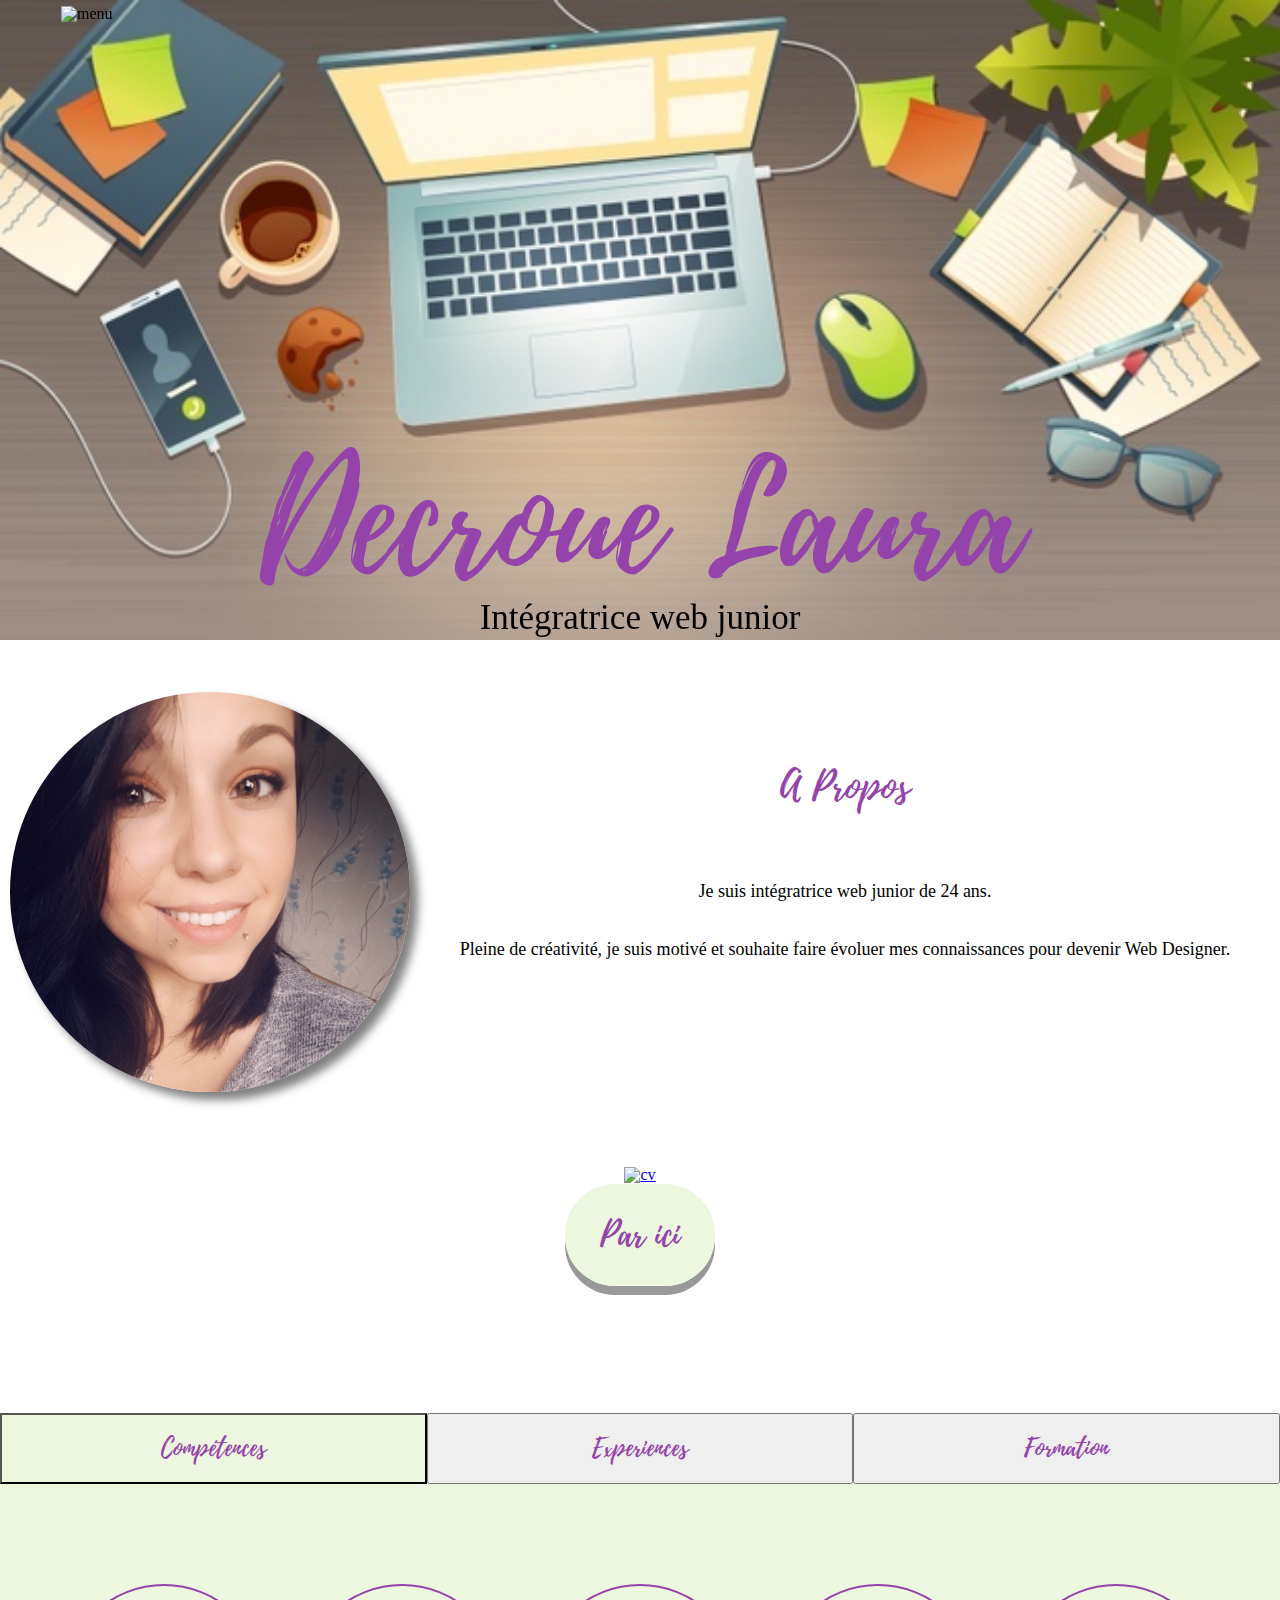
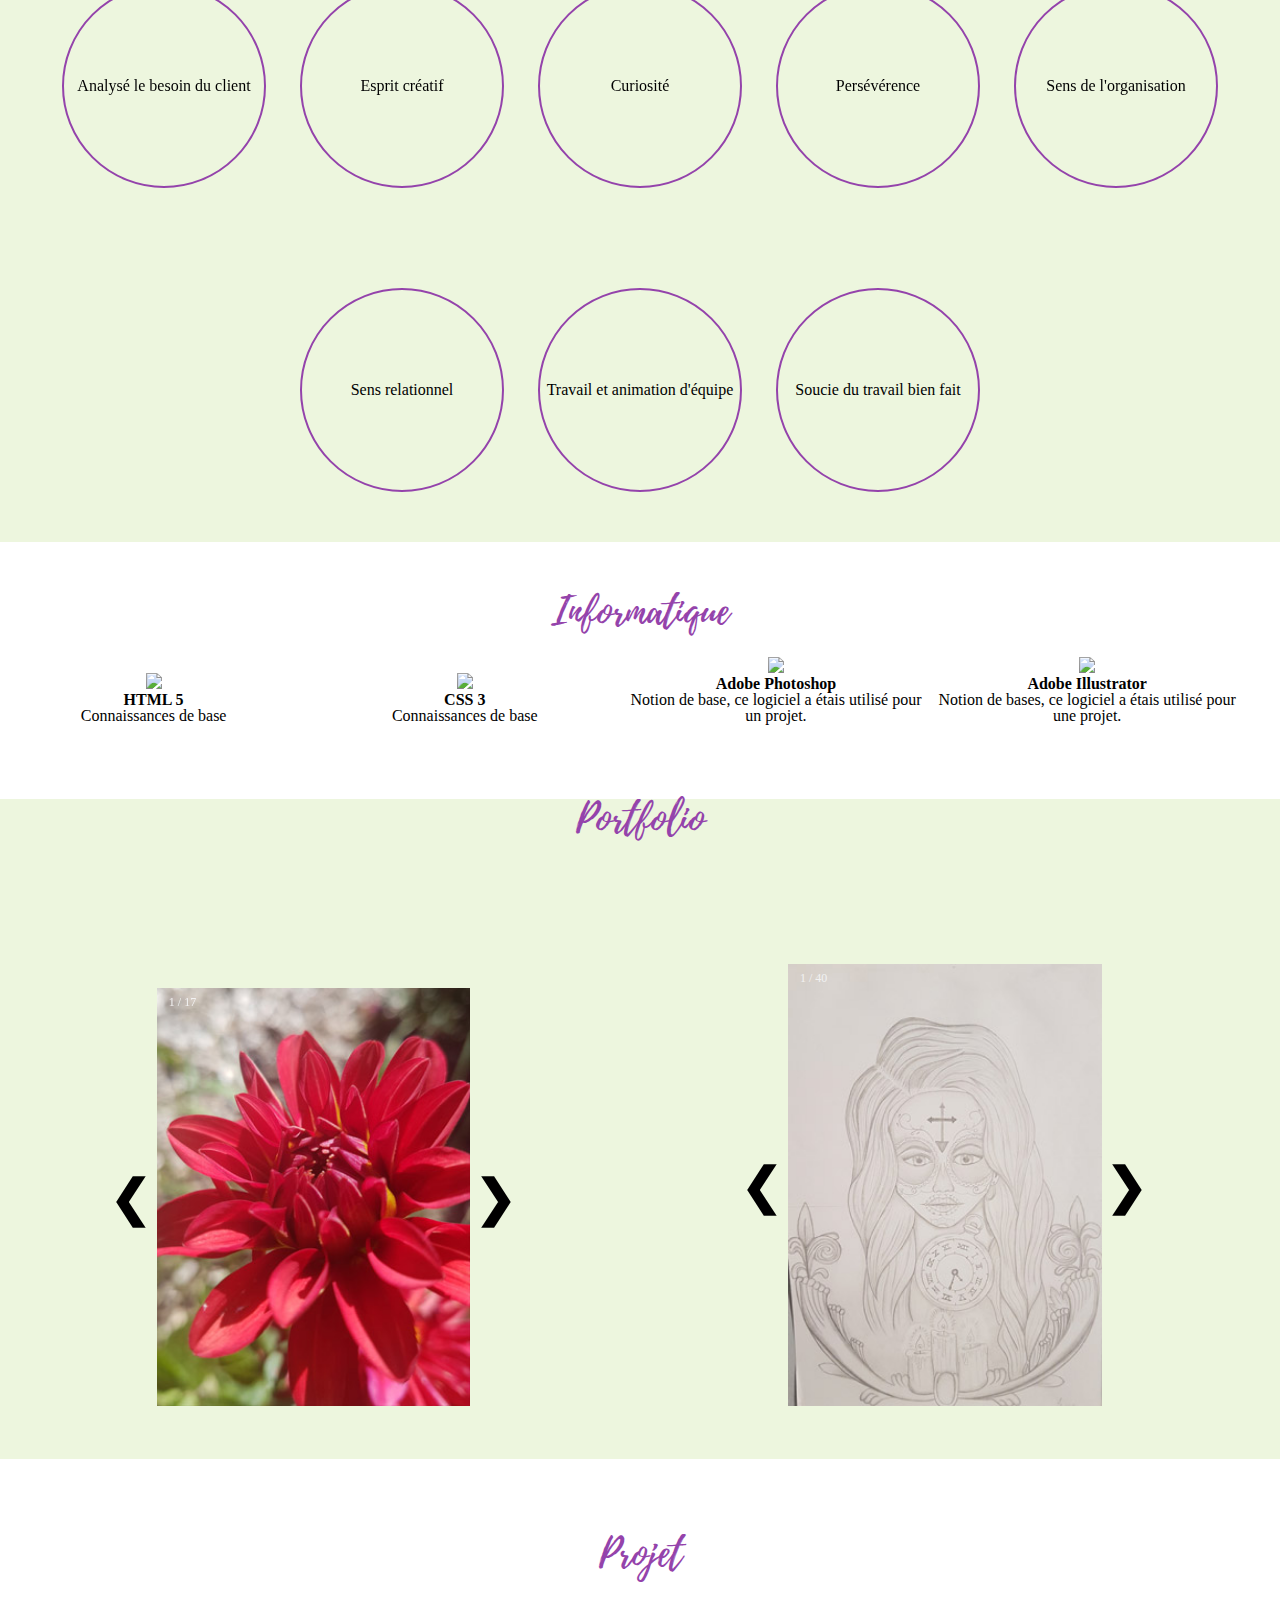
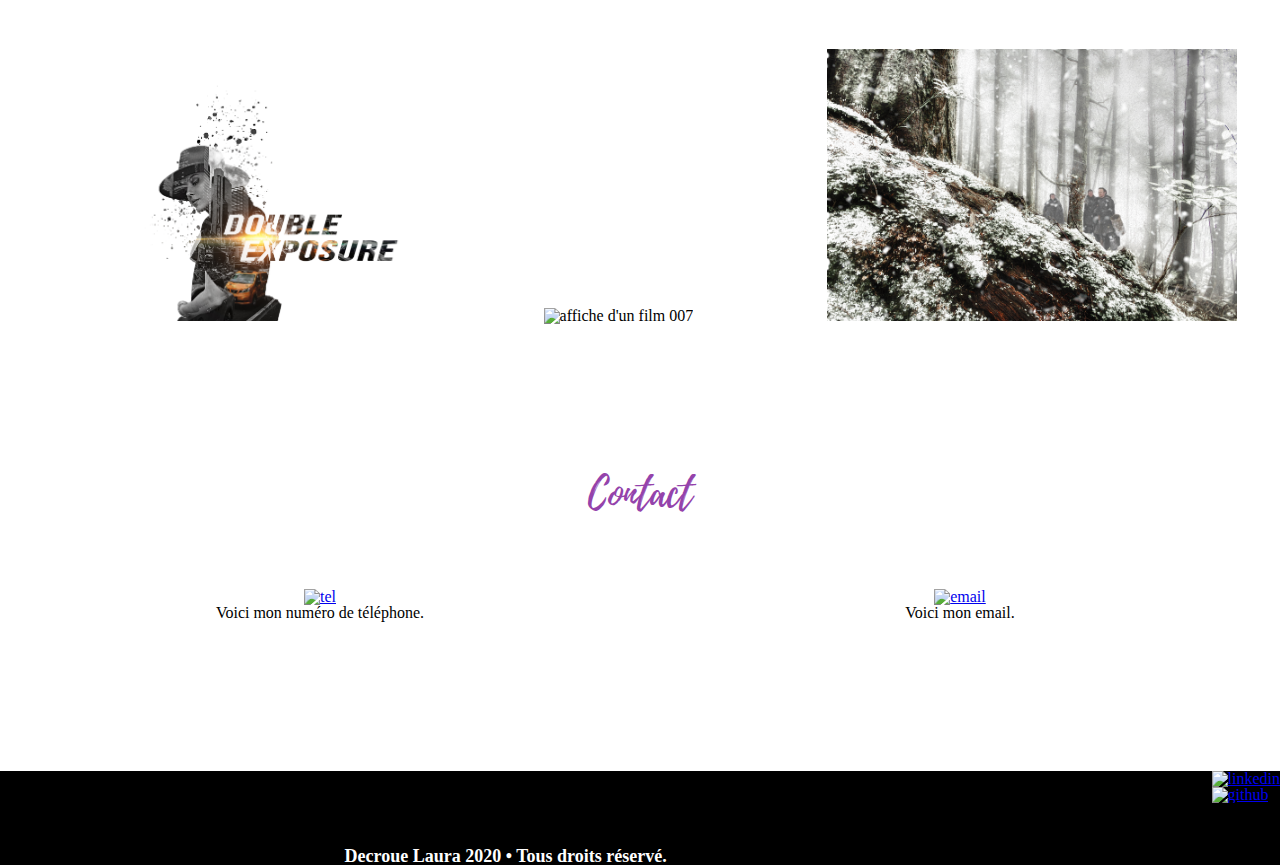
==== commit 6f734573: "rajout des alt" ====
--- a/fiche.html
+++ b/fiche.html
@@ -1,510 +1,509 @@
 <!DOCTYPE html>
 <html>
-<head>
-  <meta charset="utf-8">
-  <meta name='viewport' content="width=device-width, initial-scale=1.0, user-scalable=no">
-  <title>Decroue-Laura</title>
-  <link rel="stylesheet" href="css/fiche.css">
-  <link rel = "preconnect" href = "https://fonts.gstatic.com">
-  <link href = "https://fonts.googleapis.com/css2? family = Fait maison + Apple & display = swap" rel = "feuille de style">
-  <!-- <a href="https://icons8.com/icon/NDIMAFy35qo3/image">Image icon by Icons8</a> -->
-</head>
-<body>
-  <nav id="nav" class="navbar" role="navigation">
-    <div class="contener_nav">
-      <ul class="nav">
-        <li><a href="javascript:void(0)" class="closebtn" onclick="closeNav()"><img src="https://img.icons8.com/bubbles/50/000000/cancel.png"/></a></li>
-        <li class="nav-pc"><a href="#apropos">A PROPOS</a></li>
-        <li class="nav-mobile"><a href="#apropos"><img src="https://img.icons8.com/bubbles/50/000000/brown-hair-business-lady-in-red-shirt.png"/></a></li>
-        <li class="nav-pc"><a href="#competences">COMPETENCES/<br>EXPERIENCES</a></li>
-        <li class="nav-mobile"><a href="#competences"><img src="https://img.icons8.com/bubbles/50/000000/development-skill.png"/></a></li>
-        <li class="nav-pc"><a href="#informatique">INFORMATIQUE</a></li>
-        <li class="nav-mobile"><a href="#informatique"><img src="https://img.icons8.com/bubbles/50/000000/laptop.png"/></a></li>
-        <li class="nav-pc"><a href="#portfolio">PORTFOLIO</a></li>
-        <li class="nav-mobile"><a href="#portfolio"><img src="https://img.icons8.com/bubbles/50/000000/image.png"/></a></li>
-        <li class="nav-pc"><a href="#projet">PROJET</a></li>
-        <li class="nav-mobile"><a href="#projet"><img src="https://img.icons8.com/bubbles/50/000000/work.png"/></a></li>
-        <li class="nav-pc"><a href="#contact">CONTACT</a></li>
-        <li class="nav-mobile" id="flex-end"><a href="telechargement/CV.pdf" target="_blank"><img src="https://img.icons8.com/bubbles/50/000000/resume.png"/></a></li>
-        <li class="nav-mobile" id="flex-end"><a href="tel:+33769550337"><img src="https://img.icons8.com/bubbles/50/000000/phone.png"/></a></li>
-        <li class="nav-mobile" id="flex-end"><a href="mailto:decrouelaura@gmail.com"><img src="https://img.icons8.com/bubbles/50/000000/gmail.png"/></a></li>
-      </ul>
-    </div>
-  </nav>
-
-  <div id="body" class="page-body">
-    <span id="open" onclick="openNav()"><img id="reduir" src="https://img.icons8.com/bubbles/50/000000/menu.png"/></span>
-      <header id="header" role="banner">
-        <div class="opacity">
-          <h1 class="test">Decroue Laura</h1>
-          <h2 class="test"><strong>Intégratrice web junior</strong></h2>
+  <head>
+    <meta charset="utf-8">
+    <meta name='viewport' content="width=device-width, initial-scale=1.0, user-scalable=no">
+    <title>Decroue-Laura</title>
+    <link rel="stylesheet" href="css/fiche.css">
+    <link rel = "preconnect" href = "https://fonts.gstatic.com">
+    <link href = "https://fonts.googleapis.com/css2? family = Fait maison + Apple & display = swap" rel = "feuille de style">
+    <!-- <a href="https://icons8.com/icon/NDIMAFy35qo3/image">Image icon by Icons8</a> -->
+  </head>
+  <body>
+    <nav id="nav" class="navbar" role="navigation">
+      <div class="contener_nav">
+        <ul class="nav">
+          <li><a href="javascript:void(0)" class="closebtn" onclick="closeNav()"><img src="https://img.icons8.com/bubbles/50/000000/cancel.png" alt="close"/></a></li>
+          <li class="nav-pc"><a href="#apropos">A PROPOS</a></li>
+          <li class="nav-mobile"><a href="#apropos"><img src="https://img.icons8.com/bubbles/50/000000/brown-hair-business-lady-in-red-shirt.png" alt="a propos"/></a></li>
+          <li class="nav-pc"><a href="#competences">COMPETENCES/<br>EXPERIENCES</a></li>
+          <li class="nav-mobile"><a href="#competences"><img src="https://img.icons8.com/bubbles/50/000000/development-skill.png" alt=" compentences"/></a></li>
+          <li class="nav-pc"><a href="#informatique">INFORMATIQUE</a></li>
+          <li class="nav-mobile"><a href="#informatique"><img src="https://img.icons8.com/bubbles/50/000000/laptop.png" alt="informatique"/></a></li>
+          <li class="nav-pc"><a href="#portfolio">PORTFOLIO</a></li>
+          <li class="nav-mobile"><a href="#portfolio"><img src="https://img.icons8.com/bubbles/50/000000/image.png" alt="portfolio"/></a></li>
+          <li class="nav-pc"><a href="#projet">PROJET</a></li>
+          <li class="nav-mobile"><a href="#projet"><img src="https://img.icons8.com/bubbles/50/000000/work.png" alt="projet"/></a></li>
+          <li class="nav-pc"><a href="#contact">CONTACT</a></li>
+          <li class="nav-mobile" id="flex-end"><a href="telechargement/CV.pdf" target="_blank"><img src="https://img.icons8.com/bubbles/50/000000/resume.png" alt="cv"/></a></li>
+          <li class="nav-mobile" id="flex-end"><a href="tel:+33769550337"><img src="https://img.icons8.com/bubbles/50/000000/phone.png" alt="tel"/></a></li>
+          <li class="nav-mobile" id="flex-end"><a href="mailto:decrouelaura@gmail.com"><img src="https://img.icons8.com/bubbles/50/000000/gmail.png" alt="email"/></a></li>
+        </ul>
+      </div>
+    </nav>
+
+    <div id="body" class="page-body">
+      <span id="open" onclick="openNav()"><img id="reduir" src="https://img.icons8.com/bubbles/50/000000/menu.png" alt="menu"/></span>
+        <header id="header" role="banner">
+          <div class="opacity">
+            <h1 class="test">Decroue Laura</h1>
+            <h2 class="test"><strong>Intégratrice web junior</strong></h2>
+          </div>
+        </header>
+
+        <div class="page" role="main">
+          <section class="section-apropos" id="apropos">
+            <div class="container">
+              <div class="rowwrap">
+                <div class="rond">
+                  <img class="moi" src="img/moi/moi.jpg" alt="une photo de moi">
+                </div>
+                <div class="center-all ">
+                  <h2 class="titre titre-a-propos"><strong> A Propos</strong></h2>
+                  <p>Je suis intégratrice web junior de 24 ans.</p>
+                  <p>Pleine de créativité, je suis motivé et souhaite faire évoluer mes connaissances pour devenir Web Designer. </p>
+                </div>
+                <div class="center-a">
+                  <a href="telechargement/CV.pdf" target="_blank"><img src="https://img.icons8.com/bubbles/100/000000/resume.png" alt="cv"/></a>
+                  <div class="bouton">
+                    <input class="none" type="button" name="cv" value="">
+                    <label for="cv"><a href="telechargement/CV.pdf" target="_blank">Par ici</a></label>
+                  </div>
+                </div>
+              </div>
+            </div>
+          </section>
+
+          <section class="section competences" >
+            <div class="container coda-section-content">
+              <div class="row">
+                <div class="respon">
+                  <button class="tablink" onclick="openPage('competences', this, '#EDF6DE')" id="defaultOpen"><strong style="color:#9443AB; font-family: 'Playlist-Script';">Compétences</strong></button>
+                  <button class="tablink" onclick="openPage('experiences', this, '#EDF6DE')"><strong style="color:#9443AB; font-family: 'Playlist-Script';">Experiences</strong></button>
+                  <button class="tablink" onclick="openPage('formation', this, '#EDF6DE')"><strong style="color:#9443AB; font-family: 'Playlist-Script';">Formation</strong></button>
+                </div>
+                <div class="tabcontent" id="competences">
+                  <div class="text">
+                    <ul>
+                      <li><figure class="circle"><p>Analysé le besoin du client</p></figure></li>
+                      <li><figure class="circle"><p> Esprit créatif</p></figure></li>
+                      <li><figure class="circle"><p> Curiosité</p></figure></li>
+                      <li><figure class="circle"><p> Persévérence</p></figure></li>
+                      <li><figure class="circle"><p> Sens de l'organisation</p></figure></li>
+                      <li><figure class="circle"><p> Sens relationnel</p></figure></li>
+                      <li><figure class="circle"><p> Travail et animation d'équipe</p></figure></li>
+                      <li><figure class="circle"><p> Soucie du travail bien fait</p></figure></li>
+                    </ul>
+                  </div>
+                </div>
+                <div class="tabcontent" id="experiences">
+                  <div class="ex p1">
+                    <div class="logo">
+                      <h2>Association Ageval - Valenciennes • 2020-2021</h2>
+                      <p>Atelier Numérique- développement, graphisme, ergonomie et indentité numérique d'un site web.</p>
+                    </div>
+                    <div class="logo">
+                      <img src="img/logoAgeval.png" alt="Logo de Ageval">
+                    </div>
+                  </div>
+
+                  <div class="ex p2">
+                    <h2>Stage: Les Anges Gardien d'Olivier - Velenciennes • 05/2011</h2>
+                    <p>Vente, soin, hygiène, alimentation des animaux.</p>
+                  </div>
+                  <div class="boubou">
+                    <img class="bouledog" src="img/bouledogue.jpg" alt="illutration bouledogue français">
+                  </div>
+                  <div class="ex p3">
+                    <h2>Stage: élevage canin professionnel - Corrèze • 05/2011</h2>
+                    <p>Vente, soin, hygiène, alimentation des animaux.</p>
+                  </div>
+                </div>
+                <div class="tabcontent" id="formation">
+                  <div class="diplome">
+                    <img class="dip" src="img/diplome.jpg"/ alt="illustration diplome">
+                  </div>
+                  <div class="text">
+                    <h2>Brevet des colléges-Condé sur l'Escaut • 2011</h2>
+                    <p> 3ème achevée-1er année de CAP-BEP</p>
+                  </div>
+                </div>
+              </div>
+            </div>
+          </section>
+
+          <section class="informatique" id="informatique">
+            <div class="container">
+              <div class="row">
+                <h2 class="titre titre-informatique"><strong>Informatique</strong></h2>
+                <div class="partage-de-3 col ta-center">
+                  <img class="width" src="https://img.icons8.com/color/144/000000/html-5.png"/>
+                  <h3>HTML 5</h3>
+                  <p>Connaissances de base</p>
+                </div>
+                <div class="partage-de-3 col ta-center">
+                  <img class="width" src="https://img.icons8.com/color/144/000000/css3.png"/>
+                  <h3>CSS 3</h3>
+                  <p>Connaissances de base</p>
+                </div>
+                <div class="partage-de-3 col ta-center">
+                  <img  class="width" src="https://img.icons8.com/color/144/000000/adobe-photoshop.png"/>
+                  <h3>Adobe Photoshop</h3>
+                  <p>Notion de base, ce logiciel a étais utilisé pour un projet.</p>
+                </div>
+                <div class="partage-de-3 col ta-center">
+                  <img  class="width" src="https://img.icons8.com/color/144/000000/adobe-illustrator.png"/>
+                  <h3>Adobe Illustrator</h3>
+                  <p>Notion de bases, ce logiciel a étais utilisé pour une projet.</p>
+                </div>
+              </div>
+            </div>
+          </section>
+
+          <section class="portfolio" id="portfolio">
+            <div class="container">
+              <h2 class="titre titre-portfolio"><strong>Portfolio</strong></h2>
+            </div>
+            <div class="slideshow-contener">
+              <div class="mySlides2 fade">
+                <div class="numbertext">1 / 17</div>
+                <img class="vertical" src="img/Fleurs-Fruits/img2.jpg" alt="fleur à moitier ouverte" style="width:100%">
+                <div class="text1"></div>
+              </div>
+
+              <div class="mySlides2 fade">
+                <div class="numbertext">2 / 17</div>
+                <img class="vertical" src="img/Fleurs-Fruits/img3.jpg" alt="fleur orange sur les pétales et jaune a l'interrieur" style="width:100%">
+                <div class="text1"></div>
+              </div>
+
+              <div class="mySlides2 fade">
+                <div class="numbertext">3 / 17</div>
+                <img class="vertical" src="img/Fleurs-Fruits/img4.jpg" alt="fleur jaune avec une touche de orange au milieu" style="width:100%">
+                <div class="text1"></div>
+              </div>
+
+              <div class="mySlides2 fade">
+                <div class="numbertext">4 / 17</div>
+                <img class="vertical" src="img/Fleurs-Fruits/img5.jpg" alt="fleur jaune avec des gouttes d'Escaut" style="width:100%">
+                <div class="text1"></div>
+              </div>
+
+              <div class="mySlides2 fade">
+                <div class="numbertext">5 / 17</div>
+                <img class="vertical" src="img/Fleurs-Fruits/img6.jpg" alt="fleur rose / mauve fermé" style="width:100%">
+                <div class="text1"></div>
+              </div>
+
+              <div class="mySlides2 fade">
+                <div class="numbertext">6 / 17</div>
+                <img class="vertical" src="img/Fleurs-Fruits/img7.jpg" alt="fleur rose" style="width:100%">
+                <div class="text1"></div>
+              </div>
+
+              <div class="mySlides2 fade">
+                <div class="numbertext">7 / 17</div>
+                <img class="vertical" src="img/Fleurs-Fruits/img8.jpg" alt="fleur mauve sur l'exterieur et blanc/vert a l'interieur" style="width:100%">
+                <div class="text1"></div>
+              </div>
+
+              <div class="mySlides2 fade">
+                <div class="numbertext">8 / 17</div>
+                <img class="vertical" src="img/Fleurs-Fruits/img9.jpg" alt="fleur rose et blanc" style="width:100%">
+                <div class="text1"></div>
+              </div>
+
+              <div class="mySlides2 fade">
+                <div class="numbertext">9 / 17</div>
+                <img class="vertical" src="img/Animaux-Insectes/img2.jpg" alt="abeille sur une fleur jaune" style="width:100%">
+                <div class="text1">Caption Three</div>
+              </div>
+
+              <div class="mySlides2 fade">
+                <div class="numbertext">10 / 17</div>
+                <img class="vertical" src="img/Animaux-Insectes/img3.jpg" alt=" bourdon sur des fleur mauve" style="width:100%">
+                <div class="text1">Caption Three</div>
+              </div>
+
+              <div class="mySlides2 fade">
+                <div class="numbertext">11 / 17</div>
+                <img class="vertical" src="img/Rue-Jardin/img3.jpg" alt="arbre vue de dessous" style="width:100%">
+                <div class="text1">Caption Three</div>
+              </div>
+
+              <div class="mySlides2 fade">
+                <div class="numbertext">12 / 17</div>
+                <img class="vertical" src="img/Rue-Jardin/img4.jpg" alt="ruelle en noir et blanc" style="width:100%">
+                <div class="text1">Caption Three</div>
+              </div>
+
+              <div class="mySlides2 fade">
+                <div class="numbertext">13 / 17</div>
+                <img class="vertical" src="img/Rue-Jardin/img10.jpg" alt="ruelle vue du sol" style="width:100%">
+                <div class="text1">Caption Three</div>
+              </div>
+
+              <div class="mySlides2 fade">
+                <div class="numbertext">14 / 17</div>
+                <img class="vertical" src="img/Street-Art/img2.jpg" alt="femme avec les yeux fermé" style="width:100%">
+                <div class="text1">Caption Three</div>
+              </div>
+
+              <div class="mySlides2 fade">
+                <div class="numbertext">15 / 17</div>
+                <img class="vertical" src="img/Street-Art/img3.jpg" alt="astronote" style="width:100%">
+                <div class="text1">Caption Three</div>
+              </div>
+
+              <div class="mySlides2 fade">
+                <div class="numbertext">16 / 17</div>
+                <img class="vertical" src="img/Divers/img1.jpg" alt="crane photographier a une exposition de paris" style="width:100%">
+                <div class="text1">Caption Three</div>
+              </div>
+
+              <div class="mySlides2 fade">
+                <div class="numbertext">17 / 17</div>
+                <img class="vertical" src="img/Divers/img3.jpg" alt="sable et ciel" style="width:100%">
+                <div class="text1">Caption Three</div>
+              </div>
+
+              <div class="arrow">
+                <a class="prev" onclick="plusSlides(-1,1)">&#10094;</a>
+                <a class="next" onclick="plusSlides(1,1)">&#10095;</a>
+              </div>
+            </div>
+
+            <div class="slideshow-contener">
+              <div class="mySlides fade">
+                <div class="numbertext">1 / 40</div>
+                <img class="vertical" src="img/Dessins/img1.jpg" alt="femme avec maquillage de crâne mexicanne avec un ancienne montre et des bougies" style="width:100%">
+                <div class="text1"></div>
+              </div>
+              <div class="mySlides fade">
+                <div class="numbertext">2 / 40</div>
+                <img class="vertical" src="img/Dessins/img2.jpg" alt="femme tatoué avec une casquette" style="width:100%">
+                <div class="text1"></div>
+              </div>
+              <div class="mySlides fade">
+                <div class="numbertext">3 / 40</div>
+                <img class="vertical" src="img/Dessins/img3.jpg" alt="femme" style="width:100%">
+                <div class="text1"></div>
+              </div>
+              <div class="mySlides fade">
+                <div class="numbertext">4 / 40</div>
+                <img class="vertical" src="img/Dessins/img4.jpg" alt="trompe oeil" style="width:100%">
+                <div class="text1"></div>
+              </div>
+              <div class="mySlides fade">
+                <div class="numbertext">5 / 40</div>
+                <img class="vertical" src="img/Dessins/img5.jpg" alt="crane" style="width:100%">
+                <div class="text1"></div>
+              </div>
+              <div class="mySlides fade">
+                <div class="numbertext">6 / 40</div>
+                <img class="vertical" src="img/Dessins/img6.jpg" alt="scarabé" style="width:100%">
+                <div class="text1"></div>
+              </div>
+              <div class="mySlides fade">
+                <div class="numbertext">7 / 40</div>
+                <img class="vertical" src="img/Dessins/img7.jpg" alt="escalier en trompe oeil" style="width:100%">
+                <div class="text1"></div>
+              </div>
+              <div class="mySlides fade">
+                <div class="numbertext">8 / 40</div>
+                <img class="vertical" src="img/Dessins/img8.jpg" alt="3D" style="width:100%">
+                <div class="text1"></div>
+              </div>
+              <div class="mySlides fade">
+                <div class="numbertext">9 / 40</div>
+                <img class="vertical" src="img/Dessins/img9.jpg" alt="3D" style="width:100%">
+                <div class="text1"></div>
+              </div>
+              <div class="mySlides fade">
+                <div class="numbertext">10 / 40</div>
+                <img class="vertical" src="img/Dessins/img10.jpg" alt="une parti d'un visage de femme asiatique" style="width:100%">
+                <div class="text1"></div>
+              </div>
+              <div class="mySlides fade">
+                <div class="numbertext">11 / 40</div>
+                <img class="vertical" src="img/Dessins/img11.jpg" alt="papillon poan" style="width:100%">
+                <div class="text1"></div>
+              </div>
+              <div class="mySlides fade">
+                <div class="numbertext">12 / 40</div>
+                <img class="vertical" src="img/Dessins/img12.jpg" alt="fleurs de lotus" style="width:100%">
+                <div class="text1"></div>
+              </div>
+              <div class="mySlides fade">
+                <div class="numbertext">13 / 40</div>
+                <img class="vertical" src="img/Dessins/img13.jpg" alt="ailes d'ange"  style="width:100%">
+                <div class="text1"></div>
+              </div>
+              <div class="mySlides fade">
+                <div class="numbertext">14 / 40</div>
+                <img class="vertical" src="img/Dessins/img14.jpg" alt="(one open a time) en ecriture gothique" style="width:100%">
+                <div class="text1"></div>
+              </div>
+              <div class="mySlides fade">
+                <div class="numbertext">15 / 40</div>
+                <img class="vertical" src="img/Dessins/img15.jpg" alt="tatouages old school" style="width:100%">
+                <div class="text1"></div>
+              </div>
+              <div class="mySlides fade">
+                <div class="numbertext">16 / 40</div>
+                <img class="vertical" src="img/Dessins/img16.jpg" alt="triangle avec une mer mouvementé et une lune rouge dans un cercle" style="width:100%">
+                <div class="text1"></div>
+              </div>
+              <div class="mySlides fade">
+                <div class="numbertext">17 / 40</div>
+                <img class="vertical" src="img/Dessins/img17.jpg" alt="crâne mexican avec tête de hibou" style="width:100%">
+                <div class="text1"></div>
+              </div>
+              <div class="mySlides fade">
+                <div class="numbertext">18 / 40</div>
+                <img class="vertical" src="img/Dessins/img18.jpg" alt="divers dessin kawaii, logo, tatouages" style="width:100%">
+                <div class="text1"></div>
+              </div>
+              <div class="mySlides fade">
+                <div class="numbertext">19 / 40</div>
+                <img class="vertical" src="img/Dessins/img19.jpg" alt="3D, tatouage, trompe oeil" style="width:100%">
+                <div class="text1"></div>
+              </div>
+              <div class="mySlides fade">
+                <div class="numbertext">20 / 40</div>
+                <img class="vertical" src="img/Dessins/img20.jpg" alt="tatouage (miroir) jour/nuit" style="width:100%">
+                <div class="text1"></div>
+              </div>
+              <div class="mySlides fade">
+                <div class="numbertext">21 / 40</div>
+                <img class="vertical" src="img/Dessins/img21.jpg" alt="étoile et pastéque" style="width:100%">
+                <div class="text1"></div>
+              </div>
+              <div class="mySlides fade">
+                <div class="numbertext">22 / 40</div>
+                <img class="vertical" src="img/Dessins/img22.jpg" alt="trompe oeil" style="width:100%">
+                <div class="text1"></div>
+              </div>
+              <div class="mySlides fade">
+                <div class="numbertext">23 / 40</div>
+                <img class="vertical" src="img/Dessins/img23.jpg" alt="morceau de glace en mer" style="width:100%">
+                <div class="text1"></div>
+              </div>
+              <div class="mySlides fade">
+                <div class="numbertext">24 / 40</div>
+                <img class="vertical" src="img/Dessins/img24.jpg" alt="un loup avec la lune" style="width:100%">
+                <div class="text1"></div>
+              </div>
+              <div class="mySlides fade">
+                <div class="numbertext">25 / 40</div>
+                <img class="vertical" src="img/Dessins/img25.jpg" alt="tête de mickey avec le chateau de walt disney" style="width:100%">
+                <div class="text1"></div>
+              </div>
+              <div class="mySlides fade">
+                <div class="numbertext">26 / 40</div>
+                <img class="vertical" src="img/Dessins/img26.jpg" alt="une fleur avec un pistolé" style="width:100%">
+                <div class="text1"></div>
+              </div>
+              <div class="mySlides fade">
+                <div class="numbertext">27 / 40</div>
+                <img class="vertical" src="img/Dessins/img27.jpg" alt="machine a tatoué avec des fleur autour" style="width:100%">
+                <div class="text1"></div>
+              </div>
+              <div class="mySlides fade">
+                <div class="numbertext">28 / 40</div>
+                <img class="vertical" src="img/Dessins/img28.jpg" alt=" une baleine dans un ampoule" style="width:100%">
+                <div class="text1"></div>
+              </div>
+              <div class="mySlides fade">
+                <div class="numbertext">29 / 40</div>
+                <img class="vertical" src="img/Dessins/img29.jpg" alt="une lune avec des feuille et un étoile" style="width:100%">
+                <div class="text1"></div>
+              </div>
+              <div class="mySlides fade">
+                <div class="numbertext">30 / 40</div>
+                <img class="vertical" src="img/Dessins/img30.jpg" alt="materiel de wija" style="width:100%">
+                <div class="text1"></div>
+              </div>
+              <div class="mySlides fade">
+                <div class="numbertext">31 / 40</div>
+                <img class="vertical" src="img/Dessins/img31.jpg" alt="potion d'amour" style="width:100%">
+                <div class="text1"></div>
+              </div>
+              <div class="mySlides fade">
+                <div class="numbertext">32 / 40</div>
+                <img class="vertical" src="img/Dessins/img32.jpg" alt="fiole avec potion" style="width:100%">
+                <div class="text1"></div>
+              </div>
+              <div class="mySlides fade">
+                <div class="numbertext">33 / 40</div>
+                <img class="vertical" src="img/Dessins/img33.jpg" alt="hippocampe, un roller, rouge à lévre siréne" style="width:100%">
+                <div class="text1"></div>
+              </div>
+              <div class="mySlides fade">
+                <div class="numbertext">34 / 40</div>
+                <img class="vertical" src="img/Dessins/img34.jpg" alt="cles avec des ailes" style="width:100%">
+                <div class="text1"></div>
+              </div>
+              <div class="mySlides fade">
+                <div class="numbertext">35 / 40</div>
+                <img class="vertical" src="img/Dessins/img35.jpg" alt="coquillage avec sa perle bleu" style="width:100%">
+                <div class="text1"></div>
+              </div>
+              <div class="mySlides fade">
+                <div class="numbertext">36 / 40</div>
+                <img class="vertical" src="img/Dessins/img36.jpg" alt="pieuvre" style="width:100%">
+                <div class="text1"></div>
+              </div>
+              <div class="mySlides fade">
+                <div class="numbertext">37 / 40</div>
+                <img class="vertical" src="img/Dessins/img37.jpg" alt="masque chinois" style="width:100%">
+                <div class="text1"></div>
+              </div>
+              <div class="mySlides fade">
+                <div class="numbertext">38 / 40</div>
+                <img class="vertical" src="img/Dessins/img38.jpg" alt="cobra" style="width:100%">
+                <div class="text1"></div>
+              </div>
+              <div class="mySlides fade">
+                <div class="numbertext">39 / 40</div>
+                <img class="vertical" src="img/Dessins/img39.jpg" alt="fleurs" style="width:100%">
+                <div class="text1"></div>
+              </div>
+              <div class="mySlides fade">
+                <div class="numbertext">40 / 40</div>
+                <img class="vertical" src="img/Dessins/img40.jpg" alt="tatouage avec le soleil et la lune" style="width:100%">
+                <div class="text1"></div>
+              </div>
+              <div class="arrow">
+                <a class="prev" onclick="plusSlides(-1,0)">&#10094;</a>
+                <a class="next" onclick="plusSlides(1,0)">&#10095;</a>
+              </div>
+            </div>
+
+          </section>
+
+          <section class="projet" id="projet" style="display:block;">
+            <div class="container">
+              <div>
+                <h2 class="titre titre-projet">Projet</h2>
+              </div>
+              <div class="inline-block">
+                <img src="img/laura-decroue-double-exposition.png" alt="double explostion d'une femme et de New York" style="width: 100%;">
+              </div>
+              <div class="inline-block ct">
+                <img src="img/laura-decroue-007-optimisé.png" alt="affiche d'un film 007" style="width:50%; text-align:center;">
+              </div>
+              <div class="inline-block" >
+                <img src="img/laura-decroue-foret1.png" alt="forêt en période de neige" style="width:100%;">
+              </div>
+            </div>
+          </section>
+
+          <section class="contact" id="contact">
+            <div class="container">
+              <h2 class="titre titre-contact"><strong>Contact</strong></h2>
+              <div class="telephone">
+                <a href="tel:+33769550337"><img src="https://img.icons8.com/bubbles/100/000000/phone.png" alt="tel"/></a>
+                <p>Voici mon numéro de téléphone.</p>
+              </div>
+              <div class="email">
+                <a href="mailto:decrouelaura@gmail.com"><img src="https://img.icons8.com/bubbles/100/000000/gmail.png" alt="email"/></a>
+                <p>Voici mon email.</p>
+              </div>
+            </div>
+          </section>
+
         </div>
-      </header>
-
-      <div class="page" role="main">
-        <section class="section-apropos" id="apropos">
-          <div class="container">
-            <div class="rowwrap">
-              <div class="rond">
-                <img class="moi" src="img/moi/moi.jpg" alt="une photo de moi">
-              </div>
-              <div class="center-all ">
-                <h2 class="titre titre-a-propos"><strong> A Propos</strong></h2>
-                <p>Je suis intégratrice web junior de 24 ans.</p>
-                <p>Pleine de créativité, je suis motivé et souhaite faire évoluer mes connaissances pour devenir Web Designer. </p>
-              </div>
-              <div class="center-a">
-                <a href="telechargement/CV.pdf" target="_blank"><img src="https://img.icons8.com/bubbles/100/000000/resume.png"/></a>
-                <div class="bouton">
-                  <input class="none" type="button" name="cv" value="">
-                  <label for="cv"><a href="telechargement/CV.pdf" target="_blank">Par ici</a></label>
-                </div>
-              </div>
-            </div>
-          </div>
-        </section>
-
-        <section class="section competences" >
-          <div class="container coda-section-content">
-            <div class="row">
-              <div class="respon">
-                <button class="tablink" onclick="openPage('competences', this, '#EDF6DE')" id="defaultOpen"><strong style="color:#9443AB; font-family: 'Playlist-Script';">Compétences</strong></button>
-                <button class="tablink" onclick="openPage('experiences', this, '#EDF6DE')"><strong style="color:#9443AB; font-family: 'Playlist-Script';">Experiences</strong></button>
-                <button class="tablink" onclick="openPage('formation', this, '#EDF6DE')"><strong style="color:#9443AB; font-family: 'Playlist-Script';">Formation</strong></button>
-              </div>
-              <div class="tabcontent" id="competences">
-                <div class="text">
-                  <ul>
-                    <li><figure class="circle"><p>Analysé le besoin du client</p></figure></li>
-                    <li><figure class="circle"><p> Esprit créatif</p></figure></li>
-                    <li><figure class="circle"><p> Curiosité</p></figure></li>
-                    <li><figure class="circle"><p> Persévérence</p></figure></li>
-                    <li><figure class="circle"><p> Sens de l'organisation</p></figure></li>
-                    <li><figure class="circle"><p> Sens relationnel</p></figure></li>
-                    <li><figure class="circle"><p> Travail et animation d'équipe</p></figure></li>
-                    <li><figure class="circle"><p> Soucie du travail bien fait</p></figure></li>
-                  </ul>
-                </div>
-              </div>
-              <div class="tabcontent" id="experiences">
-                <div class="ex p1">
-                  <div class="logo">
-                    <h2>Association Ageval - Valenciennes • 2020-2021</h2>
-                    <p>Atelier Numérique- développement, graphisme, ergonomie et indentité numérique d'un site web.</p>
-                  </div>
-                  <div class="logo">
-                    <img src="img/logoAgeval.png" alt="Logo de Ageval">
-                  </div>
-                </div>
-
-                <div class="ex p2">
-                  <h2>Stage: Les Anges Gardien d'Olivier - Velenciennes • 05/2011</h2>
-                  <p>Vente, soin, hygiène, alimentation des animaux.</p>
-                </div>
-                <div class="boubou">
-                  <img class="bouledog" src="img/bouledogue.jpg" alt="illutration bouledogue français">
-                </div>
-                <div class="ex p3">
-                  <h2>Stage: élevage canin professionnel - Corrèze • 05/2011</h2>
-                  <p>Vente, soin, hygiène, alimentation des animaux.</p>
-                </div>
-              </div>
-              <div class="tabcontent" id="formation">
-                <div class="diplome">
-                  <img class="dip" src="img/diplome.jpg"/ alt="illustration diplome">
-                </div>
-                <div class="text">
-                  <h2>Brevet des colléges-Condé sur l'Escaut • 2011</h2>
-                  <p> 3ème achevée-1er année de CAP-BEP</p>
-                </div>
-              </div>
-            </div>
-          </div>
-        </section>
-
-        <section class="informatique" id="informatique">
-          <div class="container">
-            <div class="row">
-              <h2 class="titre titre-informatique"><strong>Informatique</strong></h2>
-              <div class="partage-de-3 col ta-center">
-                <img class="width" src="https://img.icons8.com/color/144/000000/html-5.png"/>
-                <h3>HTML 5</h3>
-                <p>Connaissances de base</p>
-              </div>
-              <div class="partage-de-3 col ta-center">
-                <img class="width" src="https://img.icons8.com/color/144/000000/css3.png"/>
-                <h3>CSS 3</h3>
-                <p>Connaissances de base</p>
-              </div>
-              <div class="partage-de-3 col ta-center">
-                <img  class="width" src="https://img.icons8.com/color/144/000000/adobe-photoshop.png"/>
-                <h3>Adobe Photoshop</h3>
-                <p>Notion de base, ce logiciel a étais utilisé pour un projet.</p>
-              </div>
-              <div class="partage-de-3 col ta-center">
-                <img  class="width" src="https://img.icons8.com/color/144/000000/adobe-illustrator.png"/>
-                <h3>Adobe Illustrator</h3>
-                <p>Notion de bases, ce logiciel a étais utilisé pour une projet.</p>
-              </div>
-            </div>
-          </div>
-        </section>
-
-        <section class="portfolio" id="portfolio">
-          <div class="container">
-            <h2 class="titre titre-portfolio"><strong>Portfolio</strong></h2>
-          </div>
-          <div class="slideshow-contener">
-            <div class="mySlides2 fade">
-              <div class="numbertext">1 / 17</div>
-              <img class="vertical" src="img/Fleurs-Fruits/img2.jpg" alt="fleur à moitier ouverte" style="width:100%">
-              <div class="text1"></div>
-            </div>
-
-            <div class="mySlides2 fade">
-              <div class="numbertext">2 / 17</div>
-              <img class="vertical" src="img/Fleurs-Fruits/img3.jpg" alt="fleur orange sur les pétales et jaune a l'interrieur" style="width:100%">
-              <div class="text1"></div>
-            </div>
-
-            <div class="mySlides2 fade">
-              <div class="numbertext">3 / 17</div>
-              <img class="vertical" src="img/Fleurs-Fruits/img4.jpg" alt="fleur jaune avec une touche de orange au milieu" style="width:100%">
-              <div class="text1"></div>
-            </div>
-
-            <div class="mySlides2 fade">
-              <div class="numbertext">4 / 17</div>
-              <img class="vertical" src="img/Fleurs-Fruits/img5.jpg" alt="fleur jaune avec des gouttes d'Escaut" style="width:100%">
-              <div class="text1"></div>
-            </div>
-
-            <div class="mySlides2 fade">
-              <div class="numbertext">5 / 17</div>
-              <img class="vertical" src="img/Fleurs-Fruits/img6.jpg" alt="fleur rose / mauve fermé" style="width:100%">
-              <div class="text1"></div>
-            </div>
-
-            <div class="mySlides2 fade">
-              <div class="numbertext">6 / 17</div>
-              <img class="vertical" src="img/Fleurs-Fruits/img7.jpg" alt="fleur rose" style="width:100%">
-              <div class="text1"></div>
-            </div>
-
-            <div class="mySlides2 fade">
-              <div class="numbertext">7 / 17</div>
-              <img class="vertical" src="img/Fleurs-Fruits/img8.jpg" alt="fleur mauve sur l'exterieur et blanc/vert a l'interieur" style="width:100%">
-              <div class="text1"></div>
-            </div>
-
-            <div class="mySlides2 fade">
-              <div class="numbertext">8 / 17</div>
-              <img class="vertical" src="img/Fleurs-Fruits/img9.jpg" alt="fleur rose et blanc" style="width:100%">
-              <div class="text1"></div>
-            </div>
-
-            <div class="mySlides2 fade">
-              <div class="numbertext">9 / 17</div>
-              <img class="vertical" src="img/Animaux-Insectes/img2.jpg" alt="abeille sur une fleur jaune" style="width:100%">
-              <div class="text1">Caption Three</div>
-            </div>
-
-            <div class="mySlides2 fade">
-              <div class="numbertext">10 / 17</div>
-              <img class="vertical" src="img/Animaux-Insectes/img3.jpg" alt=" bourdon sur des fleur mauve" style="width:100%">
-              <div class="text1">Caption Three</div>
-            </div>
-
-            <div class="mySlides2 fade">
-              <div class="numbertext">11 / 17</div>
-              <img class="vertical" src="img/Rue-Jardin/img3.jpg" alt="arbre vue de dessous" style="width:100%">
-              <div class="text1">Caption Three</div>
-            </div>
-
-            <div class="mySlides2 fade">
-              <div class="numbertext">12 / 17</div>
-              <img class="vertical" src="img/Rue-Jardin/img4.jpg" alt="ruelle en noir et blanc" style="width:100%">
-              <div class="text1">Caption Three</div>
-            </div>
-
-            <div class="mySlides2 fade">
-              <div class="numbertext">13 / 17</div>
-              <img class="vertical" src="img/Rue-Jardin/img10.jpg" alt="ruelle vue du sol" style="width:100%">
-              <div class="text1">Caption Three</div>
-            </div>
-
-            <div class="mySlides2 fade">
-              <div class="numbertext">14 / 17</div>
-              <img class="vertical" src="img/Street-Art/img2.jpg" alt="femme avec les yeux fermé" style="width:100%">
-              <div class="text1">Caption Three</div>
-            </div>
-
-            <div class="mySlides2 fade">
-              <div class="numbertext">15 / 17</div>
-              <img class="vertical" src="img/Street-Art/img3.jpg" alt="astronote" style="width:100%">
-              <div class="text1">Caption Three</div>
-            </div>
-
-            <div class="mySlides2 fade">
-              <div class="numbertext">16 / 17</div>
-              <img class="vertical" src="img/Divers/img1.jpg" alt="crane photographier a une exposition de paris" style="width:100%">
-              <div class="text1">Caption Three</div>
-            </div>
-
-            <div class="mySlides2 fade">
-              <div class="numbertext">17 / 17</div>
-              <img class="vertical" src="img/Divers/img3.jpg" alt="sable et ciel" style="width:100%">
-              <div class="text1">Caption Three</div>
-            </div>
-
-            <div class="arrow">
-              <a class="prev" onclick="plusSlides(-1,1)">&#10094;</a>
-              <a class="next" onclick="plusSlides(1,1)">&#10095;</a>
-            </div>
-          </div>
-
-          <div class="slideshow-contener">
-            <div class="mySlides fade">
-              <div class="numbertext">1 / 40</div>
-              <img class="vertical" src="img/Dessins/img1.jpg" style="width:100%">
-              <div class="text1"></div>
-            </div>
-            <div class="mySlides fade">
-              <div class="numbertext">2 / 40</div>
-              <img class="vertical" src="img/Dessins/img2.jpg" style="width:100%">
-              <div class="text1"></div>
-            </div>
-            <div class="mySlides fade">
-              <div class="numbertext">3 / 40</div>
-              <img class="vertical" src="img/Dessins/img3.jpg" style="width:100%">
-              <div class="text1"></div>
-            </div>
-            <div class="mySlides fade">
-              <div class="numbertext">4 / 40</div>
-              <img class="vertical" src="img/Dessins/img4.jpg" style="width:100%">
-              <div class="text1"></div>
-            </div>
-            <div class="mySlides fade">
-              <div class="numbertext">5 / 40</div>
-              <img class="vertical" src="img/Dessins/img5.jpg" style="width:100%">
-              <div class="text1"></div>
-            </div>
-            <div class="mySlides fade">
-              <div class="numbertext">6 / 40</div>
-              <img class="vertical" src="img/Dessins/img6.jpg" style="width:100%">
-              <div class="text1"></div>
-            </div>
-            <div class="mySlides fade">
-              <div class="numbertext">7 / 40</div>
-              <img class="vertical" src="img/Dessins/img7.jpg" style="width:100%">
-              <div class="text1"></div>
-            </div>
-            <div class="mySlides fade">
-              <div class="numbertext">8 / 40</div>
-              <img class="vertical" src="img/Dessins/img8.jpg" style="width:100%">
-              <div class="text1"></div>
-            </div>
-            <div class="mySlides fade">
-              <div class="numbertext">9 / 40</div>
-              <img class="vertical" src="img/Dessins/img9.jpg" style="width:100%">
-              <div class="text1"></div>
-            </div>
-            <div class="mySlides fade">
-              <div class="numbertext">10 / 40</div>
-              <img class="vertical" src="img/Dessins/img10.jpg" style="width:100%">
-              <div class="text1"></div>
-            </div>
-            <div class="mySlides fade">
-              <div class="numbertext">11 / 40</div>
-              <img class="vertical" src="img/Dessins/img11.jpg" style="width:100%">
-              <div class="text1"></div>
-            </div>
-            <div class="mySlides fade">
-              <div class="numbertext">12 / 40</div>
-              <img class="vertical" src="img/Dessins/img12.jpg" style="width:100%">
-              <div class="text1"></div>
-            </div>
-            <div class="mySlides fade">
-              <div class="numbertext">13 / 40</div>
-              <img class="vertical" src="img/Dessins/img13.jpg" style="width:100%">
-              <div class="text1"></div>
-            </div>
-            <div class="mySlides fade">
-              <div class="numbertext">14 / 40</div>
-              <img class="vertical" src="img/Dessins/img14.jpg" style="width:100%">
-              <div class="text1"></div>
-            </div>
-            <div class="mySlides fade">
-              <div class="numbertext">15 / 40</div>
-              <img class="vertical" src="img/Dessins/img15.jpg" style="width:100%">
-              <div class="text1"></div>
-            </div>
-            <div class="mySlides fade">
-              <div class="numbertext">16 / 40</div>
-              <img class="vertical" src="img/Dessins/img16.jpg" style="width:100%">
-              <div class="text1"></div>
-            </div>
-            <div class="mySlides fade">
-              <div class="numbertext">17 / 40</div>
-              <img class="vertical" src="img/Dessins/img17.jpg" style="width:100%">
-              <div class="text1"></div>
-            </div>
-            <div class="mySlides fade">
-              <div class="numbertext">18 / 40</div>
-              <img class="vertical" src="img/Dessins/img18.jpg" style="width:100%">
-              <div class="text1"></div>
-            </div>
-            <div class="mySlides fade">
-              <div class="numbertext">19 / 40</div>
-              <img class="vertical" src="img/Dessins/img19.jpg" style="width:100%">
-              <div class="text1"></div>
-            </div>
-            <div class="mySlides fade">
-              <div class="numbertext">20 / 40</div>
-              <img class="vertical" src="img/Dessins/img20.jpg" style="width:100%">
-              <div class="text1"></div>
-            </div>
-            <div class="mySlides fade">
-              <div class="numbertext">21 / 40</div>
-              <img class="vertical" src="img/Dessins/img21.jpg" style="width:100%">
-              <div class="text1"></div>
-            </div>
-            <div class="mySlides fade">
-              <div class="numbertext">22 / 40</div>
-              <img class="vertical" src="img/Dessins/img22.jpg" style="width:100%">
-              <div class="text1"></div>
-            </div>
-            <div class="mySlides fade">
-              <div class="numbertext">23 / 40</div>
-              <img class="vertical" src="img/Dessins/img23.jpg" style="width:100%">
-              <div class="text1"></div>
-            </div>
-            <div class="mySlides fade">
-              <div class="numbertext">24 / 40</div>
-              <img class="vertical" src="img/Dessins/img24.jpg" style="width:100%">
-              <div class="text1"></div>
-            </div>
-            <div class="mySlides fade">
-              <div class="numbertext">25 / 40</div>
-              <img class="vertical" src="img/Dessins/img25.jpg" style="width:100%">
-              <div class="text1"></div>
-            </div>
-            <div class="mySlides fade">
-              <div class="numbertext">26 / 40</div>
-              <img class="vertical" src="img/Dessins/img26.jpg" style="width:100%">
-              <div class="text1"></div>
-            </div>
-            <div class="mySlides fade">
-              <div class="numbertext">27 / 40</div>
-              <img class="vertical" src="img/Dessins/img27.jpg" style="width:100%">
-              <div class="text1"></div>
-            </div>
-            <div class="mySlides fade">
-              <div class="numbertext">28 / 40</div>
-              <img class="vertical" src="img/Dessins/img28.jpg" style="width:100%">
-              <div class="text1"></div>
-            </div>
-            <div class="mySlides fade">
-              <div class="numbertext">29 / 40</div>
-              <img class="vertical" src="img/Dessins/img29.jpg" style="width:100%">
-              <div class="text1"></div>
-            </div>
-            <div class="mySlides fade">
-              <div class="numbertext">30 / 40</div>
-              <img class="vertical" src="img/Dessins/img30.jpg" style="width:100%">
-              <div class="text1"></div>
-            </div>
-            <div class="mySlides fade">
-              <div class="numbertext">31 / 40</div>
-              <img class="vertical" src="img/Dessins/img31.jpg" style="width:100%">
-              <div class="text1"></div>
-            </div>
-            <div class="mySlides fade">
-              <div class="numbertext">32 / 40</div>
-              <img class="vertical" src="img/Dessins/img32.jpg" style="width:100%">
-              <div class="text1"></div>
-            </div>
-            <div class="mySlides fade">
-              <div class="numbertext">33 / 40</div>
-              <img class="vertical" src="img/Dessins/img33.jpg" style="width:100%">
-              <div class="text1"></div>
-            </div>
-            <div class="mySlides fade">
-              <div class="numbertext">34 / 40</div>
-              <img class="vertical" src="img/Dessins/img34.jpg" style="width:100%">
-              <div class="text1"></div>
-            </div>
-            <div class="mySlides fade">
-              <div class="numbertext">35 / 40</div>
-              <img class="vertical" src="img/Dessins/img35.jpg" style="width:100%">
-              <div class="text1"></div>
-            </div>
-            <div class="mySlides fade">
-              <div class="numbertext">36 / 40</div>
-              <img class="vertical" src="img/Dessins/img36.jpg" style="width:100%">
-              <div class="text1"></div>
-            </div>
-            <div class="mySlides fade">
-              <div class="numbertext">37 / 40</div>
-              <img class="vertical" src="img/Dessins/img37.jpg" style="width:100%">
-              <div class="text1"></div>
-            </div>
-            <div class="mySlides fade">
-              <div class="numbertext">38 / 40</div>
-              <img class="vertical" src="img/Dessins/img38.jpg" style="width:100%">
-              <div class="text1"></div>
-            </div>
-            <div class="mySlides fade">
-              <div class="numbertext">39 / 40</div>
-              <img class="vertical" src="img/Dessins/img39.jpg" style="width:100%">
-              <div class="text1"></div>
-            </div>
-            <div class="mySlides fade">
-              <div class="numbertext">40 / 40</div>
-              <img class="vertical" src="img/Dessins/img40.jpg" style="width:100%">
-              <div class="text1"></div>
-            </div>
-            <div class="arrow">
-              <a class="prev" onclick="plusSlides(-1,0)">&#10094;</a>
-              <a class="next" onclick="plusSlides(1,0)">&#10095;</a>
-            </div>
-          </div>
-
-        </section>
-
-        <section class="projet" id="projet" style="display:block;">
-          <div class="container">
-            <div>
-              <h2 class="titre titre-projet">Projet</h2>
-            </div>
-            <div class="inline-block">
-              <img src="img/laura-decroue-double-exposition.png" alt="double explostion d'une femme et de New York" style="width: 100%;">
-            </div>
-            <div class="inline-block ct">
-              <img src="img/laura-decroue-007-optimisé.png" alt="affiche d'un film 007" style="width:50%; text-align:center;">
-            </div>
-            <div class="inline-block" >
-              <img src="img/laura-decroue-foret1.png" alt="forêt en période de neige" style="width:100%;">
-            </div>
-          </div>
-        </section>
-
-        <section class="contact" id="contact">
-          <div class="container">
-            <h2 class="titre titre-contact"><strong>Contact</strong></h2>
-            <div class="telephone">
-              <a href="tel:+33769550337"><img src="https://img.icons8.com/bubbles/100/000000/phone.png"/></a>
-              <p>Voici mon numéro de téléphone.</p>
-            </div>
-            <div class="email">
-              <a href="mailto:decrouelaura@gmail.com"><img src="https://img.icons8.com/bubbles/100/000000/gmail.png"/></a>
-              <p>Voici mon email.</p>
-            </div>
-          </div>
-        </section>
-
-
-      </div>
     </div>
 
     <footer>
@@ -512,9 +511,9 @@
         <p>Decroue Laura 2020 • Tous droits réservé.</p>
       </div>
       <div id="reseau">
-        <a href="https://www.linkedin.com/in/laura-decroue-28824b1ba/"><img class="reseau" src="https://img.icons8.com/bubbles/50/000000/linkedin.png"/></a>
-
-        <a href="https://github.com/DecroueLaura"><img class="reseau" src="https://img.icons8.com/bubbles/50/000000/github.png"/></a>
+        <a href="https://www.linkedin.com/in/laura-decroue-28824b1ba/"><img class="reseau" src="https://img.icons8.com/bubbles/50/000000/linkedin.png" alt="linkedin"/></a>
+
+        <a href="https://github.com/DecroueLaura"><img class="reseau" src="https://img.icons8.com/bubbles/50/000000/github.png" alt="github"/></a>
 
       </div>
     </footer>
--- a/css/fiche.css
+++ b/css/fiche.css
@@ -586,6 +586,12 @@
 	padding: 55px;
 }
 /* fin portfolio */
+/* projet */
+.inline-block{
+	width: 100%;
+	margin: 15px 0;
+}
+/* fin projet */
 /* footer */
 .mention>p{
 	font-size: 12px;
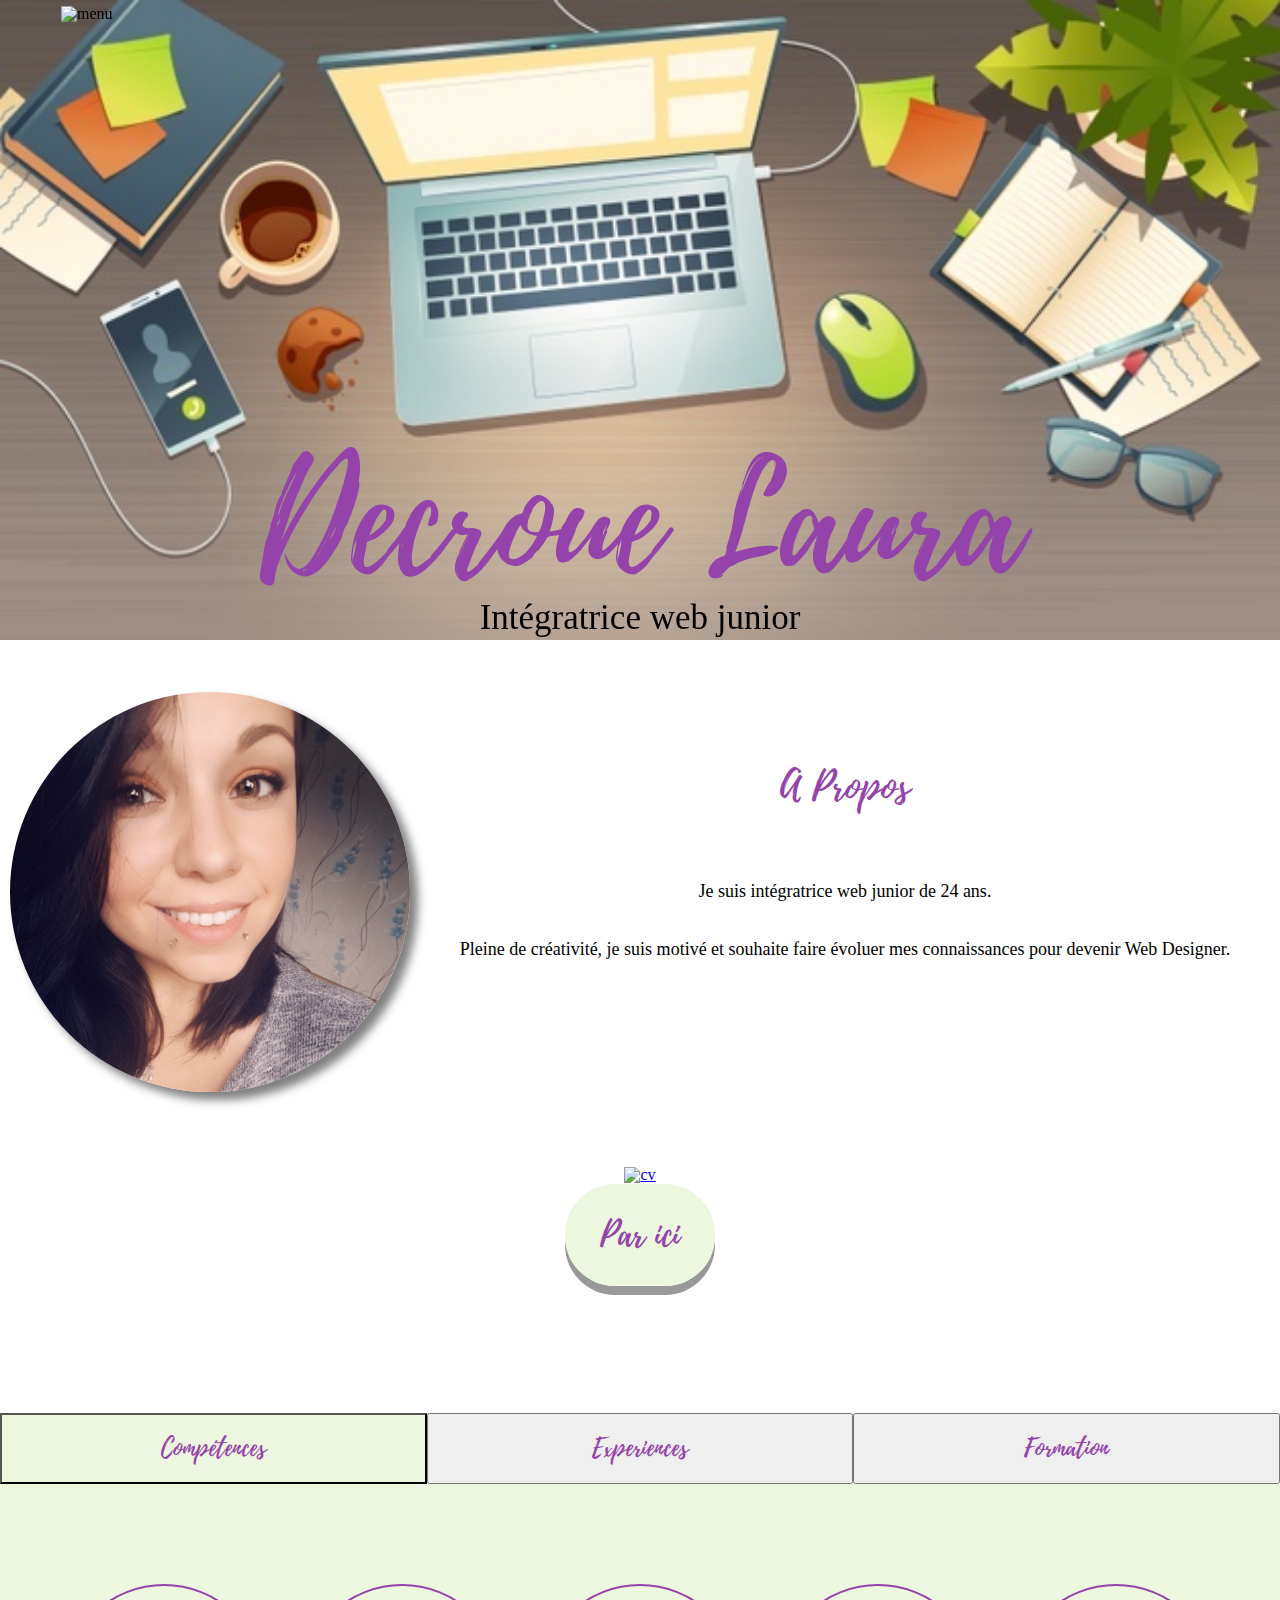
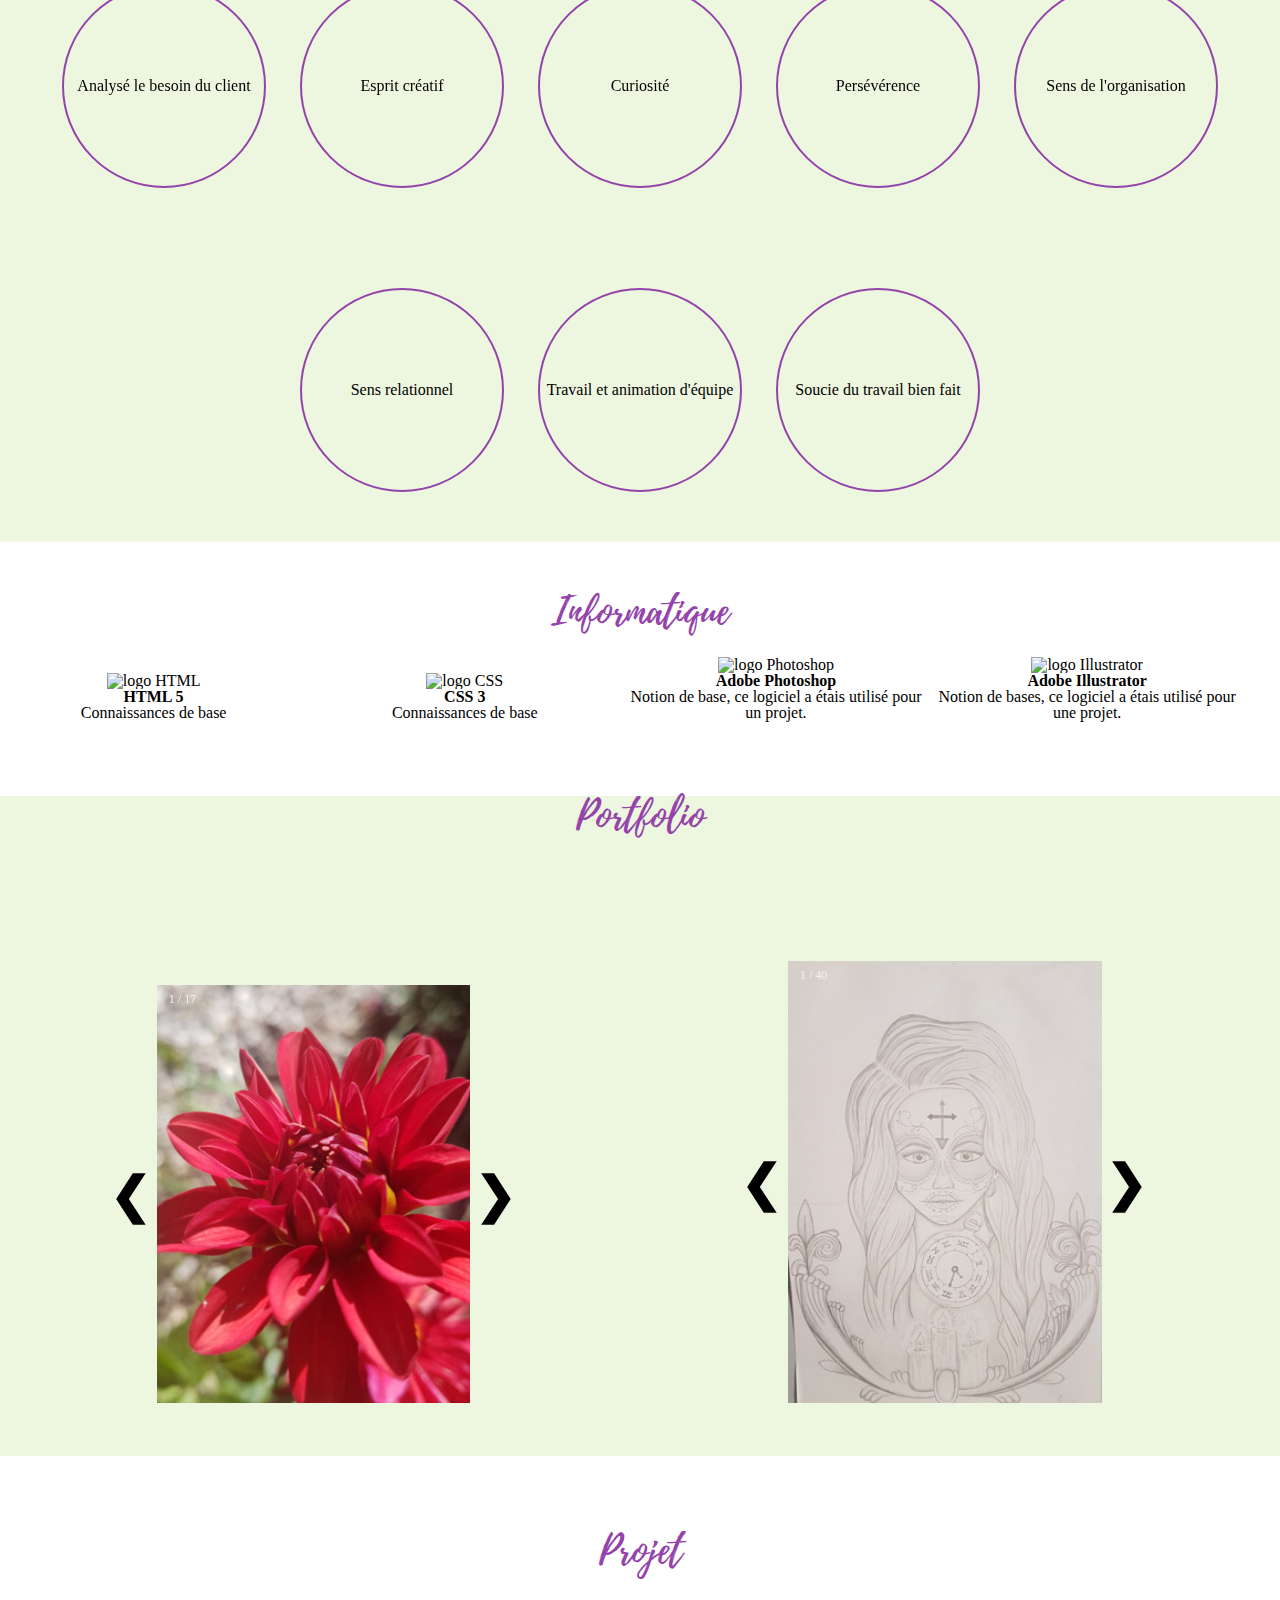
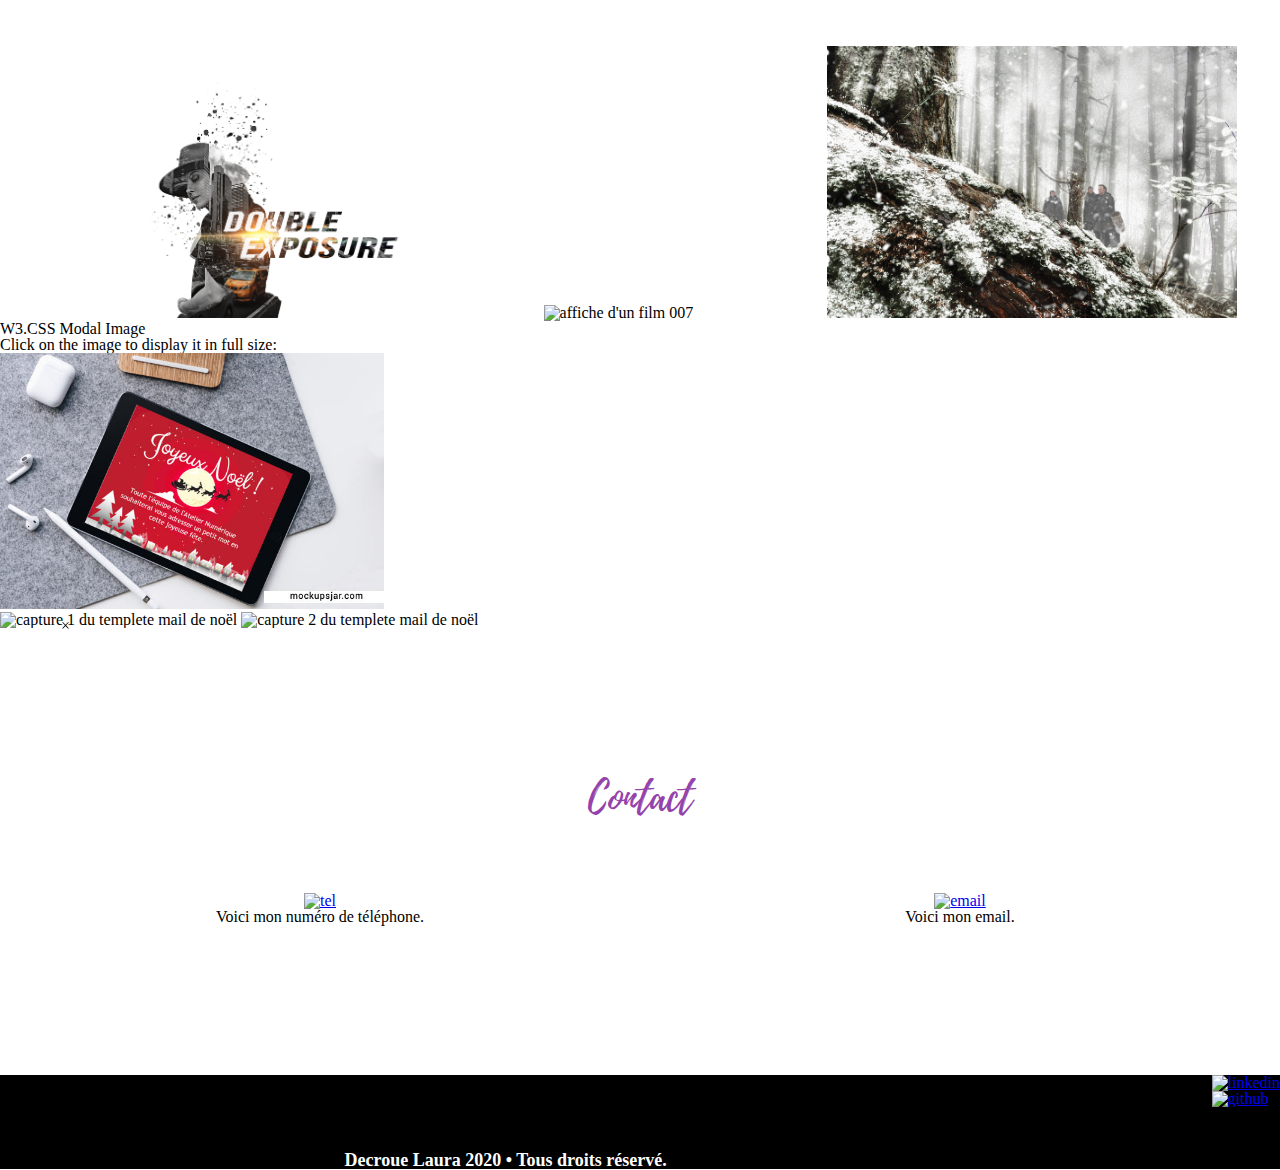
==== commit 92d0fb4f: "modal" ====
--- a/fiche.html
+++ b/fiche.html
@@ -1,16 +1,16 @@
 <!DOCTYPE html>
-<html>
+<html lang="fr" dir="ltr">
   <head>
     <meta charset="utf-8">
-    <meta name='viewport' content="width=device-width, initial-scale=1.0, user-scalable=no">
+    <meta name="viewport" content="width=device-width, initial-scale=1.0, user-scalable=no">
     <title>Decroue-Laura</title>
     <link rel="stylesheet" href="css/fiche.css">
-    <link rel = "preconnect" href = "https://fonts.gstatic.com">
-    <link href = "https://fonts.googleapis.com/css2? family = Fait maison + Apple & display = swap" rel = "feuille de style">
+    <link rel="preconnect" href="https://fonts.gstatic.com">
+    <link href="https://fonts.googleapis.com/css2?family=Faitmaison+Apple&display=swap" rel = "feuille de style">
     <!-- <a href="https://icons8.com/icon/NDIMAFy35qo3/image">Image icon by Icons8</a> -->
   </head>
   <body>
-    <nav id="nav" class="navbar" role="navigation">
+    <nav id="nav" class="navbar" >
       <div class="contener_nav">
         <ul class="nav">
           <li><a href="javascript:void(0)" class="closebtn" onclick="closeNav()"><img src="https://img.icons8.com/bubbles/50/000000/cancel.png" alt="close"/></a></li>
@@ -25,16 +25,16 @@
           <li class="nav-pc"><a href="#projet">PROJET</a></li>
           <li class="nav-mobile"><a href="#projet"><img src="https://img.icons8.com/bubbles/50/000000/work.png" alt="projet"/></a></li>
           <li class="nav-pc"><a href="#contact">CONTACT</a></li>
-          <li class="nav-mobile" id="flex-end"><a href="telechargement/CV.pdf" target="_blank"><img src="https://img.icons8.com/bubbles/50/000000/resume.png" alt="cv"/></a></li>
-          <li class="nav-mobile" id="flex-end"><a href="tel:+33769550337"><img src="https://img.icons8.com/bubbles/50/000000/phone.png" alt="tel"/></a></li>
-          <li class="nav-mobile" id="flex-end"><a href="mailto:decrouelaura@gmail.com"><img src="https://img.icons8.com/bubbles/50/000000/gmail.png" alt="email"/></a></li>
+          <li class="nav-mobile" ><a href="telechargement/CV.pdf" target="_blank"><img src="https://img.icons8.com/bubbles/50/000000/resume.png" alt="cv"/></a></li>
+          <li class="nav-mobile" ><a href="tel:+33769550337"><img src="https://img.icons8.com/bubbles/50/000000/phone.png" alt="tel"/></a></li>
+          <li class="nav-mobile"><a href="mailto:decrouelaura@gmail.com"><img src="https://img.icons8.com/bubbles/50/000000/gmail.png" alt="email"/></a></li>
         </ul>
       </div>
     </nav>
 
     <div id="body" class="page-body">
       <span id="open" onclick="openNav()"><img id="reduir" src="https://img.icons8.com/bubbles/50/000000/menu.png" alt="menu"/></span>
-        <header id="header" role="banner">
+        <header id="header" >
           <div class="opacity">
             <h1 class="test">Decroue Laura</h1>
             <h2 class="test"><strong>Intégratrice web junior</strong></h2>
@@ -56,8 +56,8 @@
                 <div class="center-a">
                   <a href="telechargement/CV.pdf" target="_blank"><img src="https://img.icons8.com/bubbles/100/000000/resume.png" alt="cv"/></a>
                   <div class="bouton">
-                    <input class="none" type="button" name="cv" value="">
-                    <label for="cv"><a href="telechargement/CV.pdf" target="_blank">Par ici</a></label>
+                    <input class="none" type="button" name="cv" id="c-v" value="&#160;" >
+                    <label for="c-v"><a href="telechargement/CV.pdf" target="_blank">Par ici</a></label>
                   </div>
                 </div>
               </div>
@@ -111,7 +111,7 @@
                 </div>
                 <div class="tabcontent" id="formation">
                   <div class="diplome">
-                    <img class="dip" src="img/diplome.jpg"/ alt="illustration diplome">
+                    <img class="dip" src="img/diplome.jpg" alt="illustration diplome">
                   </div>
                   <div class="text">
                     <h2>Brevet des colléges-Condé sur l'Escaut • 2011</h2>
@@ -127,22 +127,22 @@
               <div class="row">
                 <h2 class="titre titre-informatique"><strong>Informatique</strong></h2>
                 <div class="partage-de-3 col ta-center">
-                  <img class="width" src="https://img.icons8.com/color/144/000000/html-5.png"/>
+                  <img class="width" src="https://img.icons8.com/color/144/000000/html-5.png" alt="logo HTML"/>
                   <h3>HTML 5</h3>
                   <p>Connaissances de base</p>
                 </div>
                 <div class="partage-de-3 col ta-center">
-                  <img class="width" src="https://img.icons8.com/color/144/000000/css3.png"/>
+                  <img class="width" src="https://img.icons8.com/color/144/000000/css3.png" alt="logo CSS"/>
                   <h3>CSS 3</h3>
                   <p>Connaissances de base</p>
                 </div>
                 <div class="partage-de-3 col ta-center">
-                  <img  class="width" src="https://img.icons8.com/color/144/000000/adobe-photoshop.png"/>
+                  <img  class="width" src="https://img.icons8.com/color/144/000000/adobe-photoshop.png" alt=" logo Photoshop"/>
                   <h3>Adobe Photoshop</h3>
                   <p>Notion de base, ce logiciel a étais utilisé pour un projet.</p>
                 </div>
                 <div class="partage-de-3 col ta-center">
-                  <img  class="width" src="https://img.icons8.com/color/144/000000/adobe-illustrator.png"/>
+                  <img  class="width" src="https://img.icons8.com/color/144/000000/adobe-illustrator.png" alt="logo Illustrator"/>
                   <h3>Adobe Illustrator</h3>
                   <p>Notion de bases, ce logiciel a étais utilisé pour une projet.</p>
                 </div>
@@ -485,6 +485,21 @@
               </div>
               <div class="inline-block" >
                 <img src="img/laura-decroue-foret1.png" alt="forêt en période de neige" style="width:100%;">
+              </div>
+            </div>
+            <div class="w3-container">
+              <h2>W3.CSS Modal Image</h2>
+              <p>Click on the image to display it in full size:</p>
+
+              <img src="img/mockup.jpg" style="width:30%;cursor:zoom-in"
+              onclick="document.getElementById('modal01').style.display='block'">
+
+              <div id="modal01" class="w3-modal" onclick="this.style.display='none'">
+                <span class="w3-button w3-hover-red w3-xlarge w3-display-topright">&times;</span>
+                <div class="w3-modal-content w3-animate-zoom">
+                  <img src="img/temp1.png" alt="capture 1 du templete mail de noël" style="width:600px">
+                  <img src="img/temp2.png" alt="capture 2 du templete mail de noël" style="width:600px;">
+                </div>
               </div>
             </div>
           </section>
--- a/css/fiche.css
+++ b/css/fiche.css
@@ -164,8 +164,6 @@
 }
 .rond{
 	overflow: hidden;
-	-webkit-border-radius:200px;
-	-moz-border-radius:200px;
 	border-radius: 200px;
 	width: 400px;
 	height: 400px;
@@ -281,8 +279,6 @@
 }
 .bouledog{
 	overflow: hidden;
-	-webkit-border-radius:150px;
-	-moz-border-radius:150px;
 	border-radius: 150px;
 	width: 300px;
 	height: 300px;
@@ -295,8 +291,6 @@
 
 .dip{
 	overflow: hidden;
-	-webkit-border-radius:150px;
-	-moz-border-radius:150px;
 	border-radius: 150px;
 	width: 250px;
 	height: 250px;
@@ -409,16 +403,10 @@
 
 /* Fading animation */
 .fade {
-  -webkit-animation-name: fade;
-  -webkit-animation-duration: 1.5s;
   animation-name: fade;
   animation-duration: 1.5s;
 }
 
-@-webkit-keyframes fade {
-  from {opacity: .4}
-  to {opacity: 1}
-}
 
 @keyframes fade {
   from {opacity: .4}
@@ -437,7 +425,10 @@
 .ct{
 	text-align: center;
 }
-
+/* templetenoel */
+
+
+/* fin templetenoel */
 /* fin projet */
 /* contact */
 
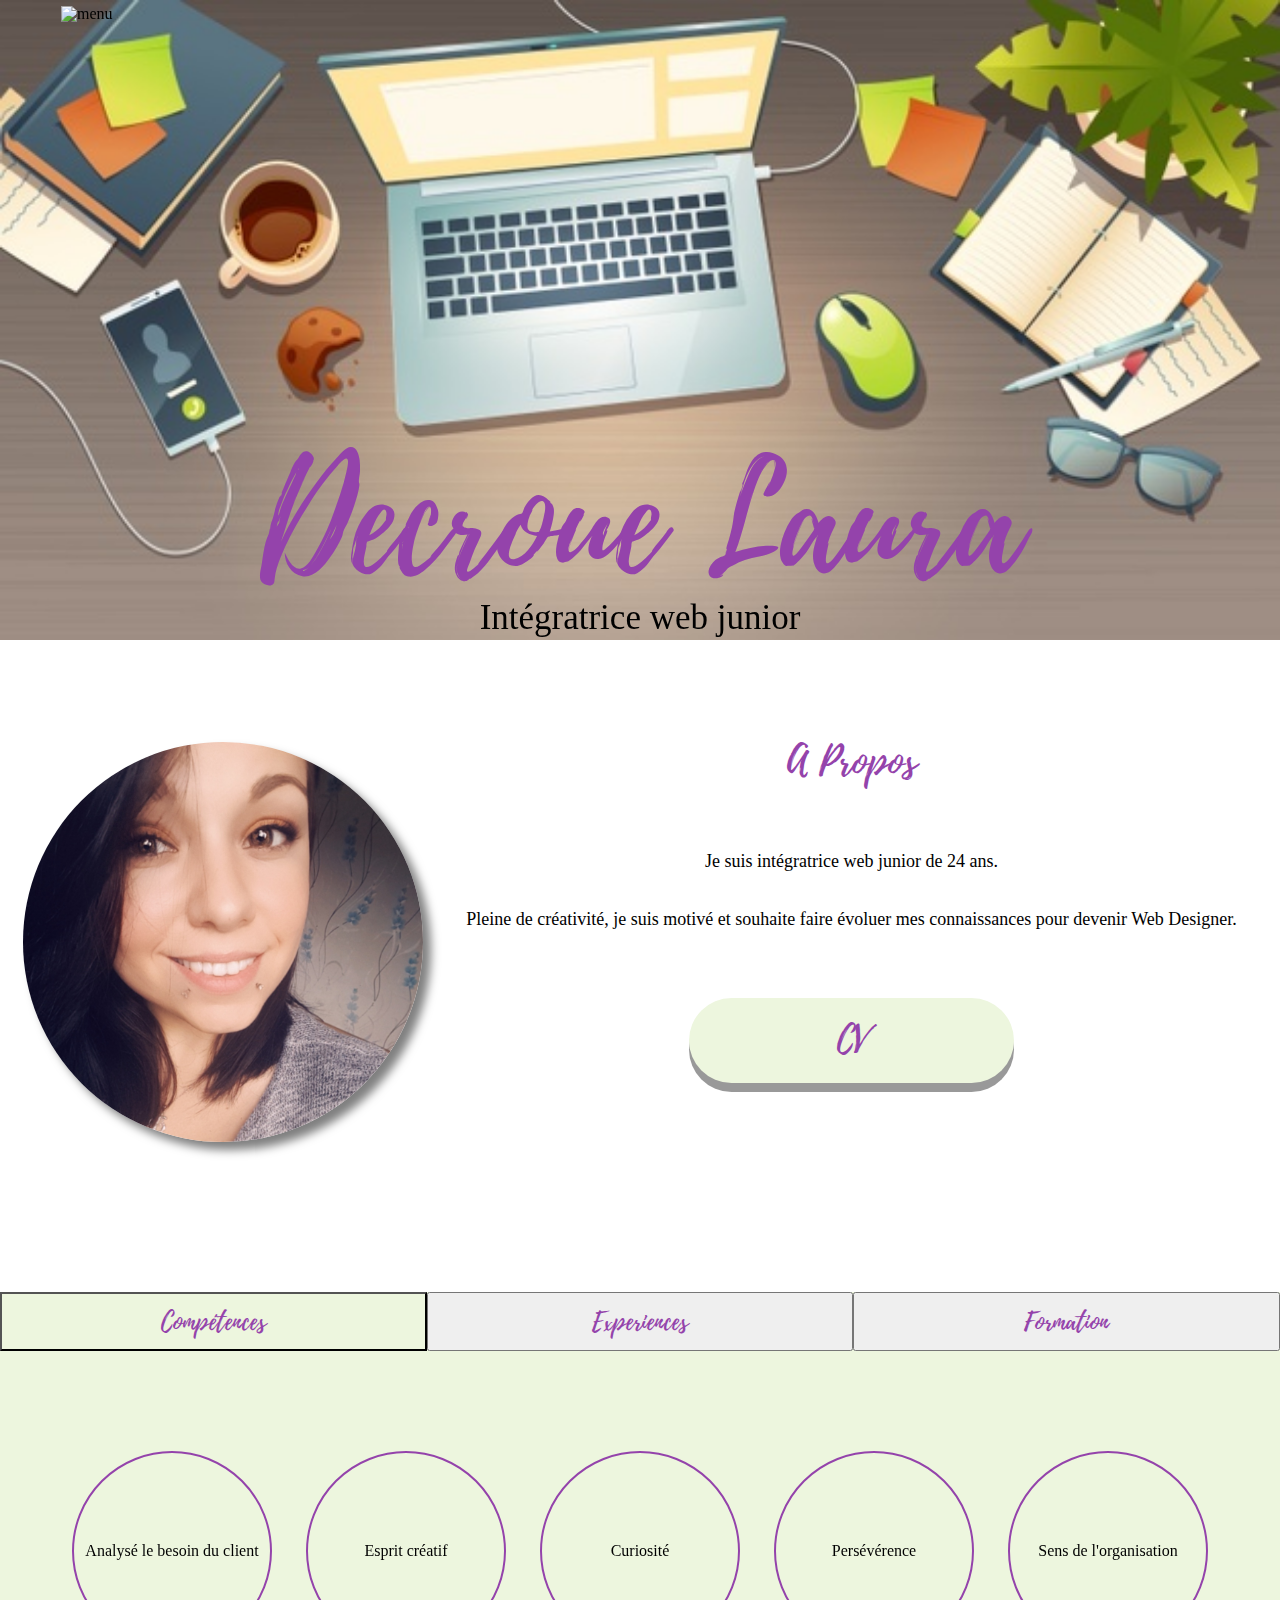
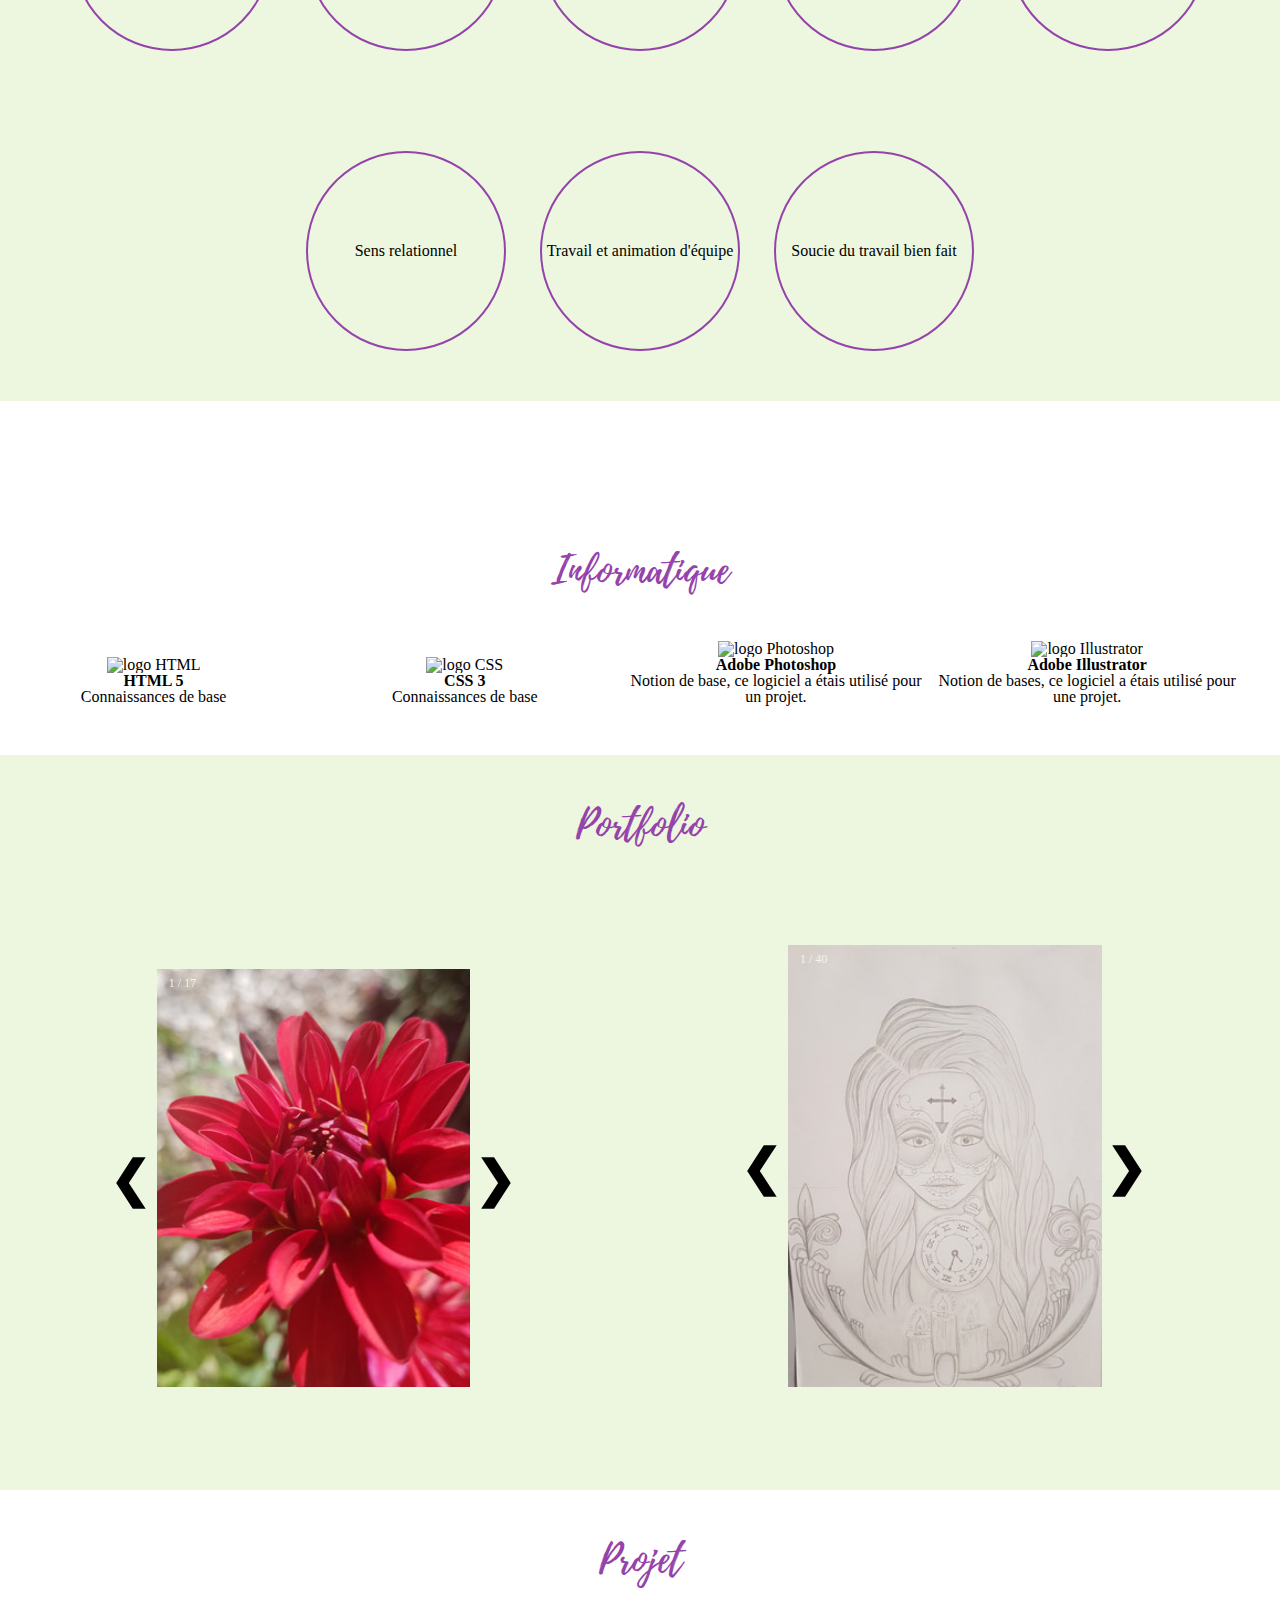
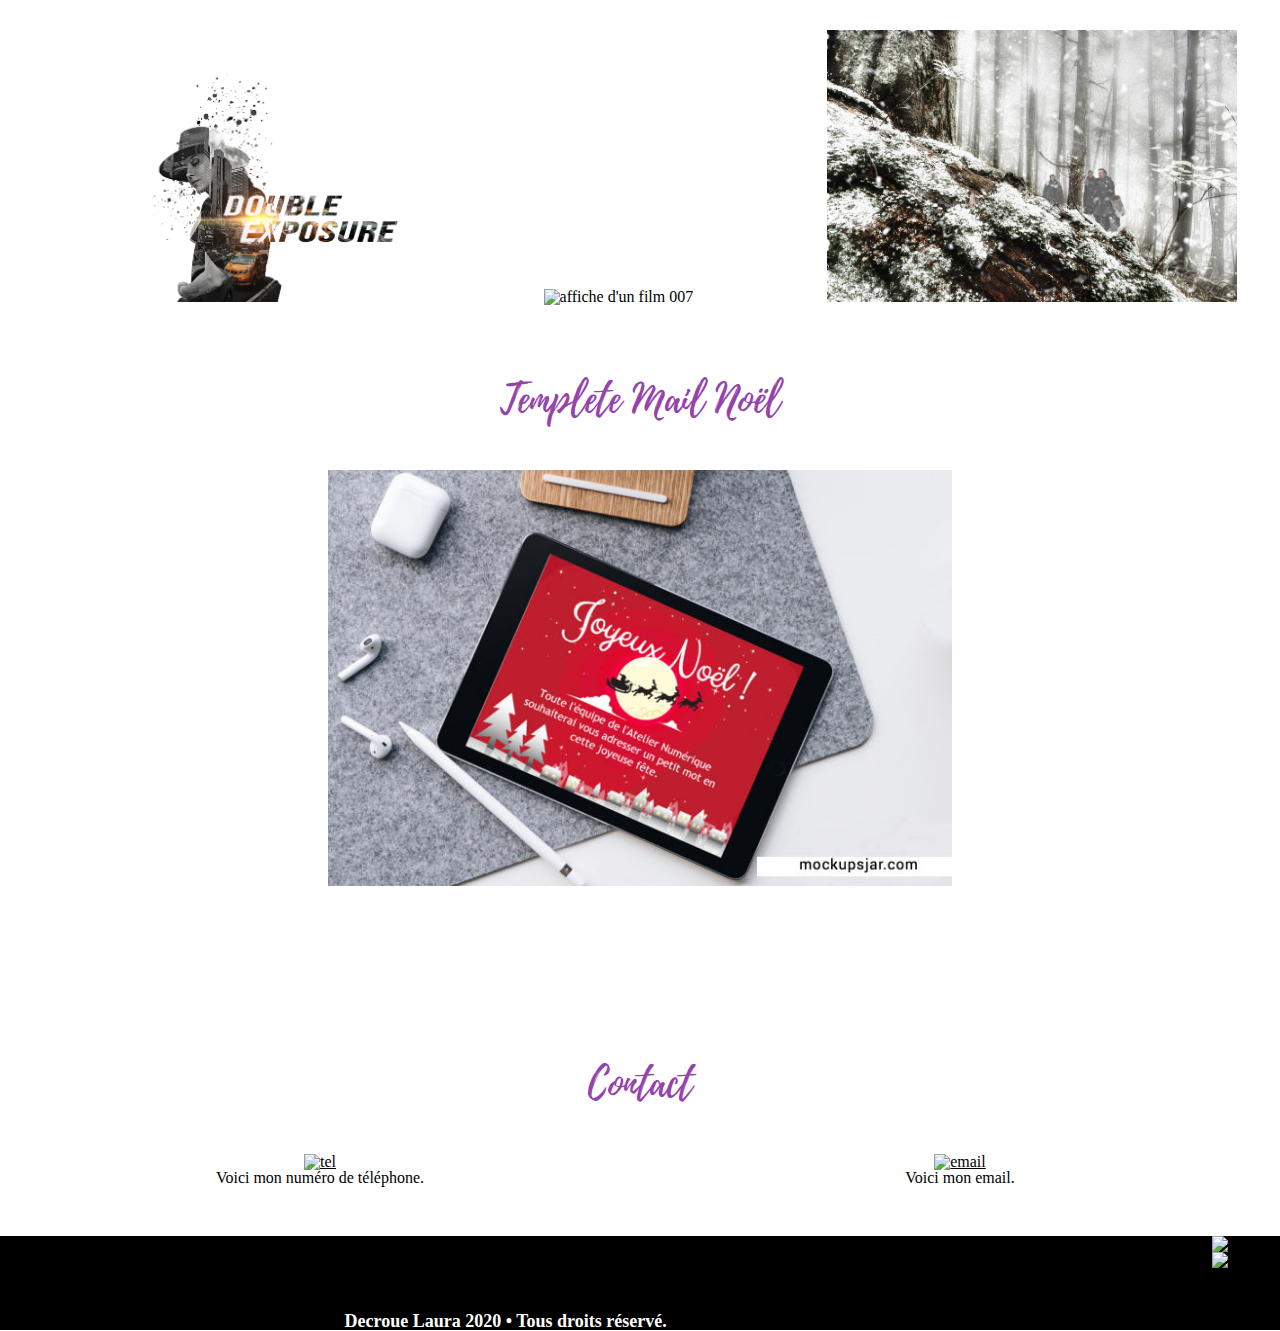
==== commit 0838d139: "divers modif et rajout" ====
--- a/fiche.html
+++ b/fiche.html
@@ -4,9 +4,11 @@
     <meta charset="utf-8">
     <meta name="viewport" content="width=device-width, initial-scale=1.0, user-scalable=no">
     <title>Decroue-Laura</title>
+    <link rel="stylesheet" href="https://www.w3schools.com/w3css/4/w3.css">
     <link rel="stylesheet" href="css/fiche.css">
     <link rel="preconnect" href="https://fonts.gstatic.com">
     <link href="https://fonts.googleapis.com/css2?family=Faitmaison+Apple&display=swap" rel = "feuille de style">
+    <link href="https://fonts.googleapis.com/css2?family=Clicker+Script&family=Raleway:ital,wght@0,100;0,200;0,300;0,400;0,500;0,600;0,700;0,800;0,900;1,100;1,200;1,300;1,400;1,500;1,600;1,700;1,800;1,900&display=swap" rel="stylesheet">
     <!-- <a href="https://icons8.com/icon/NDIMAFy35qo3/image">Image icon by Icons8</a> -->
   </head>
   <body>
@@ -52,13 +54,11 @@
                   <h2 class="titre titre-a-propos"><strong> A Propos</strong></h2>
                   <p>Je suis intégratrice web junior de 24 ans.</p>
                   <p>Pleine de créativité, je suis motivé et souhaite faire évoluer mes connaissances pour devenir Web Designer. </p>
-                </div>
-                <div class="center-a">
-                  <a href="telechargement/CV.pdf" target="_blank"><img src="https://img.icons8.com/bubbles/100/000000/resume.png" alt="cv"/></a>
-                  <div class="bouton">
-                    <input class="none" type="button" name="cv" id="c-v" value="&#160;" >
-                    <label for="c-v"><a href="telechargement/CV.pdf" target="_blank">Par ici</a></label>
-                  </div>
+                  <a href="telechargement/CV.pdf" target="_blank">CV</a>
+
+                <!-- <div class="center-a">
+
+                  </div> -->
                 </div>
               </div>
             </div>
@@ -487,18 +487,326 @@
                 <img src="img/laura-decroue-foret1.png" alt="forêt en période de neige" style="width:100%;">
               </div>
             </div>
-            <div class="w3-container">
-              <h2>W3.CSS Modal Image</h2>
-              <p>Click on the image to display it in full size:</p>
-
-              <img src="img/mockup.jpg" style="width:30%;cursor:zoom-in"
-              onclick="document.getElementById('modal01').style.display='block'">
-
-              <div id="modal01" class="w3-modal" onclick="this.style.display='none'">
+
+
+            <div class="w3-container" style="margin:75px 0;">
+              <h2 class="titre">Templete Mail Noël</h2>
+
+              <div style="text-align:center;">
+                <img src="img/mockup.jpg" style="width:50%;cursor:zoom-in;"
+                onclick="document.getElementById('modal01').style.display='block'">
+              </div>
+
+
+              <div id="modal01" class="w3-modal" onclick="this.style.display='none'" bgcolor="#DCDCDC" style="	margin: 0; padding: 20px 0 30px 0; border: 0; line-height: 1; background-color: #DCDCDC !important;">
                 <span class="w3-button w3-hover-red w3-xlarge w3-display-topright">&times;</span>
-                <div class="w3-modal-content w3-animate-zoom">
-                  <img src="img/temp1.png" alt="capture 1 du templete mail de noël" style="width:600px">
-                  <img src="img/temp2.png" alt="capture 2 du templete mail de noël" style="width:600px;">
+                <div class="w3-modal-content w3-animate-zoom" style="margin: 0 auto;">
+                  <!-- ici code de Templete Mail Noël -->
+                  <table id="templateSize" align="center" border="0" cellpadding="0" cellspacing="0" width="600" bgcolor="#ffffff" style="border-collapse: collapse; border: 1px solid #CCCCCC; background-color: #ffffff !important; margin: auto;"> <!--corps template-->
+                    <tr>
+                      <td>
+
+                        <table cellpadding="0" cellspacing="0" width=600 id="templateHead" style="position: relative; margin: 0; padding: 0; border:0; background-color: #d60441; width:600px; border-collapse: collapse; border-spacing: 0;"> <!--head-->
+                          <tr>
+                            <td style="background-size:cover" background="https://drive.google.com/uc?export=view&id=1fHfIWgBBND5f4mQBuZEbknQjdvz4KFsc" bgcolor="#d60441" width="600" height="564" valign="top">
+                              <!--[if gte mso 9]>
+                              <v:rect xmlns:v="urn:schemas-microsoft-com:vml" fill="true" stroke="false" style="width:450pt;height:423pt;">
+                                <v:fill type="tile" src="https://drive.google.com/uc?export=view&id=1fHfIWgBBND5f4mQBuZEbknQjdvz4KFsc" color="#d60441" />
+                                <v:textbox inset="0,0,0,0">
+                              <![endif]-->
+                              <p style="margin:0px 0px 20px 0px">&#160;</p>
+
+                              <img id="test" style="margin:50px; text-align: center; color: white; font-size: 96px; font-family: 'Clicker Script', cursive; font-weight: bolder;" src="https://drive.google.com/uc?export=view&id=1ZyR4GVgnYSPPhx1xTabUAtWKauFEhQRx" alt="">
+
+
+                              <p style="margin:110px 70px 0px 70px; text-align: center; color: white; font-family: 'Raleway', cursive; font-size: 24px; ">Toute l'équipe de l'Atelier Numérique souhaiterai vous adresser un petit mot en cette joyeuse fête.</p>
+
+                            <!--[if gte mso 9]>
+                            </v:textbox>
+                            </v:rect>
+                            <![endif]-->
+                            </td>
+
+
+
+
+
+                          </tr>
+                        </table cellpadding="0" cellspacing="0"> <!--fin head-->
+                      </td>
+                    </tr>
+                    <tr>
+                      <td>
+                        <table cellpadding="0" cellspacing="0" id="templateBody" style="width: 100%; margin-top: 10px; border-collapse: collapse; border-spacing: 0;"> <!--body-->
+                          <tr>
+                            <td style="text-align:center">
+                              <img style="" src="https://drive.google.com/uc?export=view&id=1S_v46hWboIw88zsGK56qfpIGISTw03o4" alt="">
+                            </td>
+                            <td style="width: 50%;">
+                              <table cellpadding="0" cellspacing="0" class="relat" style="position: relative; width: 100%; border-collapse: collapse; border-spacing: 0;">
+                                <tr>
+                                  <td>
+                                    <img src="https://drive.google.com/uc?export=view&id=1mmnSM4YmCI1zy3mxFiheJrzy8J2-LT-5" alt="Virgil Deljehier">
+                                  </td>
+                                  <td class="absol">
+                                    <!-- image titre -->
+                                  </td>
+                                </tr>
+                                <tr>
+                                  <td style="text-align:center; font-size: 16px; font-family: 'Raleway', sans-serif; padding: 0 25px;">
+                                    <div class="blockquoteartdevivre"><h8>“</h8>L'esprit de Noël, c'est la chaleur d'un foyer, le rire des enfants et le plaisir du partage. Joyeux Noël à vous tous<h8>„</h8></div>
+                                  </td>
+                                </tr>
+                              </table cellpadding="0" cellspacing="0">
+                            </td>
+                          </tr>
+
+                          <tr>
+                            <td colspan="2" style="text-align:center;">
+                              <!-- image flocon -->
+                              <img style="width: 20%; margin: 40px 0px;" src="https://drive.google.com/uc?export=view&id=1lFDBQEOYnCX4VBc-kO64B0SiAZpQM2ZV" alt="">
+                            </td>
+                          </tr>
+
+                          <tr>
+                            <td style="width: 50%;">
+                              <table cellpadding="0" cellspacing="0" class="relat" style="position: relative; width: 100%; border-collapse: collapse; border-spacing: 0;">
+                                <tr>
+                                  <td>
+                                    <img src="https://drive.google.com/uc?export=view&id=1IuChv6aiBacgtVg0d1Q0GgyE7Rl9u6mb" alt="Aurelien Anglas">
+                                  </td>
+                                  <td class="absol">
+                                    <!-- image titre -->
+                                  </td>
+                                </tr>
+                                <tr>
+                                  <td style="text-align:center; font-size: 16px; font-family: 'Raleway', sans-serif; padding: 0 25px;">
+                                    <div class="blockquoteartdevivre"><h8>“</h8>Que Noël soit l'annonce d'un bonheur grandissant dans la joie et la paix!<h8>„</h8></div>
+                                  </td>
+                                </tr>
+                              </table cellpadding="0" cellspacing="0">
+                            </td>
+                            <td style="width: 50%;text-align:center;">
+                              <img src="https://drive.google.com/uc?export=view&id=1760z4j4KdXDqcRf9ih3nrj1wiK1OLXCd" alt="">
+                            </td>
+                          </tr>
+
+                          <tr>
+                            <td colspan="2" style="text-align:center;">
+                              <!-- image flocon -->
+                              <img style="width: 20%; margin: 40px 0px;" src="https://drive.google.com/uc?export=view&id=1lFDBQEOYnCX4VBc-kO64B0SiAZpQM2ZV" alt="">
+                            </td>
+                          </tr>
+
+                          <tr>
+                            <td style="width: 50%; text-align:center;">
+                              <img src="https://drive.google.com/uc?export=view&id=14LGZm_uFK4VZEjR03Eay_YSkvEB7KzdJ" alt="">
+                            </td>
+                            <td style="width: 50%;">
+                              <table cellpadding="0" cellspacing="0" class="relat" style="position: relative; width: 100%; border-collapse: collapse; border-spacing: 0;">
+                                <tr>
+                                  <td>
+                                    <img src="https://drive.google.com/uc?export=view&id=1rifGsiy5GZs_7FE7VXE8JoB-2AnXfZyw" alt="Benoit Baudhuin">
+                                  </td>
+                                  <td class="absol">
+                                    <!-- image titre -->
+                                  </td>
+                                </tr>
+                                <tr>
+                                  <td style="text-align:center; font-size: 16px; font-family: 'Raleway', sans-serif; padding: 0 25px;">
+                                    <div class="blockquoteartdevivre"><h8>“</h8>Tu vois ça ?
+                                      C'est une carte de Noël.
+                                      Et pourquoi on envoie une carte de Noël?
+                                      Pour dire Joyeux Noël.
+                                      Alors je me lance : " Joyeux Noël !"
+                                      <h8>„</h8>
+                                    </div>
+                                  </td>
+                                </tr>
+                              </table cellpadding="0" cellspacing="0">
+                            </td>
+                          </tr>
+
+                          <tr>
+                            <td colspan="2" style="text-align:center;">
+                              <!-- image flocon -->
+                              <img style="width: 20%; margin: 40px 0px;" src="https://drive.google.com/uc?export=view&id=1lFDBQEOYnCX4VBc-kO64B0SiAZpQM2ZV" alt="">
+                            </td>
+                          </tr>
+
+                          <tr>
+                            <td style="width: 50%;">
+                              <table cellpadding="0" cellspacing="0" class="relat" style="position: relative; width: 100%; border-collapse: collapse; border-spacing: 0;">
+                                <tr>
+                                  <td>
+                                    <img src="https://drive.google.com/uc?export=view&id=1tMUTLzV0EI0k7fY6rbXjaZSBlbXHqlxt" alt="Laura Decroue">
+                                  </td>
+                                  <td class="absol">
+                                    <!-- image titre -->
+                                  </td>
+                                </tr>
+                                <tr>
+                                  <td style="text-align:center; font-size: 16px; font-family: 'Raleway', sans-serif; padding: 0 25px;">
+                                    <div class="blockquoteartdevivre"><h8>“</h8>Malgré cette année un peu difficile. Je vous souhaite un joyeux noël !<h8>„</h8></div>
+                                  </td>
+                                </tr>
+                              </table cellpadding="0" cellspacing="0">
+                            </td>
+                            <td style="width: 50%;text-align:center;">
+                              <img src="https://drive.google.com/uc?export=view&id=1x0kXNnhLWDEbhoc7iviVCBSOIwmcSUfU" alt="">
+                            </td>
+                          </tr>
+
+                          <tr>
+                            <td colspan="2" style="text-align:center;">
+                              <!-- image flocon -->
+                              <img style="width: 20%; margin: 40px 0px;" src="https://drive.google.com/uc?export=view&id=1lFDBQEOYnCX4VBc-kO64B0SiAZpQM2ZV" alt="">
+                            </td>
+                          </tr>
+
+                          <tr>
+                            <td style="width: 50%;text-align:center;">
+                              <img src="https://drive.google.com/uc?export=view&id=1Z4UFtlEtpSQ-Bl7hjDmRZ5D7NOJ_OVvy" alt="">
+                            </td>
+                            <td style="width: 50%;">
+                              <table cellpadding="0" cellspacing="0" class="relat" style="position: relative; width: 100%; border-collapse: collapse; border-spacing: 0;">
+                                <tr>
+                                  <td>
+                                    <img src="https://drive.google.com/uc?export=view&id=1BSbV8uiNKZL3bwgfVq2zZsp9qjJyMTdc" alt="Elodie Dupont">
+                                  </td>
+                                  <td class="absol">
+                                    <!-- image titre -->
+                                  </td>
+                                </tr>
+                                <tr>
+                                  <td style="text-align:center; font-size: 16px; font-family: 'Raleway', sans-serif; padding: 0 25px;">
+                                    <div class="blockquoteartdevivre"><h8>“</h8>Par ces quelques mots je vous souhaite de Joyeuse Noël que votre  Noël soit beau et un grand moment de plaisir et joie.<h8>„</h8></div>
+                                  </td>
+                                </tr>
+                              </table cellpadding="0" cellspacing="0">
+                            </td>
+                          </tr>
+
+                          <tr>
+                            <td colspan="2" style="text-align:center;">
+                              <!-- image flocon -->
+                              <img style="width: 20%; margin: 40px 0px;" src="https://drive.google.com/uc?export=view&id=1lFDBQEOYnCX4VBc-kO64B0SiAZpQM2ZV" alt="">
+                            </td>
+                          </tr>
+
+                          <tr>
+                            <td style="width: 50%;">
+                              <table cellpadding="0" cellspacing="0" class="relat" style="position: relative; width: 100%; border-collapse: collapse; border-spacing: 0;">
+                                <tr>
+                                  <td>
+                                    <img src="https://drive.google.com/uc?export=view&id=10iz54dFdlVhKBCFDb8jGxgssWNDzkcK4" alt="Guillaume Keerhem">
+                                  </td>
+                                  <td class="absol">
+                                    <!-- image titre -->
+                                  </td>
+                                </tr>
+                                <tr>
+                                  <td style="text-align:center; font-size: 16px; font-family: 'Raleway', sans-serif; padding: 0 25px;">
+                                    <div class="blockquoteartdevivre"><h8>“</h8>Noël... Les repas de famille, le sapin, la neige ... mais aussi les cadeaux!! En espérant que le Père Noël soit généreux avec vous!! Joyeux Noël a tous!!<h8>„</h8></div>
+                                  </td>
+                                </tr>
+                              </table cellpadding="0" cellspacing="0">
+                            </td>
+                            <td style="width: 50%;text-align:center">
+                              <img src="https://drive.google.com/uc?export=view&id=1m952kv8avSPTiF2jStbIUdw82MN25fl2" alt="">
+                            </td>
+                          </tr>
+
+                          <tr>
+                            <td colspan="2" style="text-align:center;">
+                              <!-- image flocon -->
+                              <img style="width: 20%; margin: 40px 0px;" src="https://drive.google.com/uc?export=view&id=1lFDBQEOYnCX4VBc-kO64B0SiAZpQM2ZV" alt="">
+                            </td>
+                          </tr>
+
+                          <tr>
+                            <td style="width: 50%;text-align:center">
+                              <img src="https://drive.google.com/uc?export=view&id=1xZYdaIPB_Cq-6K_fvUdju080wJ7jwGCY" alt="">
+                            </td>
+                            <td style="width: 50%;">
+                              <table cellpadding="0" cellspacing="0" class="relat" style="position: relative; width: 100%; border-collapse: collapse; border-spacing: 0;">
+                                <tr>
+                                  <td>
+                                    <img src="https://drive.google.com/uc?export=view&id=1QcHb56pyH7_hv8YN4lcGATvCp9d0rCqp" alt="Christopher Mocquais">
+                                  </td>
+                                  <td class="absol">
+                                    <!-- image titre -->
+                                  </td>
+                                </tr>
+                                <tr>
+                                  <td style="text-align:center; font-size: 16px; font-family: 'Raleway', sans-serif; padding: 0 25px;">
+                                    <div class="blockquoteartdevivre"><h8>“</h8>Que ces fêtes soient un moment de joie et de bonheur en famille. Que vos cadeaux soient ceux que vous espériez. Joyeux Noël.<h8>„</h8></div>
+                                  </td>
+                                </tr>
+                              </table cellpadding="0" cellspacing="0">
+                            </td>
+                          </tr>
+
+                          <tr>
+                            <td colspan="2" style="text-align:center;">
+                              <!-- image flocon -->
+                              <img style="width: 20%; margin: 40px 0px;" src="https://drive.google.com/uc?export=view&id=1lFDBQEOYnCX4VBc-kO64B0SiAZpQM2ZV" alt="">
+                            </td>
+                          </tr>
+
+                          <tr>
+                            <td style="width: 50%;">
+                              <table cellpadding="0" cellspacing="0" class="relat" style="position: relative; width: 100%; border-collapse: collapse; border-spacing: 0;">
+                                <tr>
+                                  <td>
+                                    <img src="https://drive.google.com/uc?export=view&id=1RQYpwpnpRwaLItgj_KTwJ1JUx06CLgFQ" alt="Danny Poizot">
+                                  </td>
+                                  <td class="absol">
+                                    <!-- image titre -->
+                                  </td>
+                                </tr>
+                                <tr>
+                                  <td style="text-align:center; font-size: 16px; font-family: 'Raleway', sans-serif; padding: 0 25px;">
+                                    <div class="blockquoteartdevivre"><h8>“</h8>Un joyeux Nöel rock'n'roll oh yeah !!<h8>„</h8></div>
+                                  </td>
+                                </tr>
+                              </table cellpadding="0" cellspacing="0">
+                            </td>
+                            <td style="width: 50%;text-align:center;">
+                              <img src="https://drive.google.com/uc?export=view&id=1LuREsXhXK37J1OzMFb0OpMcy4ELe2lwb" alt="">
+                            </td>
+                          </tr>
+                          <!-- <tr>
+                            <td colspan="2"><img style="width: 100%; display:block; position: relative; top: 60px;" src="img/footer.png" alt="SapinFooter"></td>
+                          </tr> -->
+                        </table cellpadding="0" cellspacing="0"> <!--fin body-->
+                      </td>
+                    </tr>
+                    <tr>
+                      <td background="https://drive.google.com/uc?export=view&id=1lf1T0MXgTcHvWReURW-euz_JpsTIUvrE" bgcolor="#ffffff" width="600" height="254" valign="top">
+                        <!--[if gte mso 9]>
+                        <v:rect xmlns:v="urn:schemas-microsoft-com:vml" fill="true" stroke="false" style="width:450pt;height:190.5pt;">
+                        <v:fill type="tile" src="https://drive.google.com/uc?export=view&id=1lf1T0MXgTcHvWReURW-euz_JpsTIUvrE" color="#ffffff" />
+                        <v:textbox inset="0,0,0,0">
+                        <![endif]-->
+                        <div>
+                        </div>
+                          <p style="margin:0px 0px 130px 0px">&#160;</p>
+                          <p style="text-align:right; margin:0px 25px 25px 0px;">
+
+                            <img style="width:170px; display:inline; text-align:center" src="https://drive.google.com/uc?export=view&id=1y3jQKmCyDP9lvJ_UMFplkQUjpRjMkQb_" alt="logo">
+                          </p>
+                          <p style="margin:0px; width: 360px; display:inline; text-align:center; font-family: 'Raleway', sans-serif">Copyright © Atelier Numérique Association AGEVAL 2020-2021</p>
+                          <!-- <p style="margin:0px; width: 59%; display:inline; text-align:center; font-family: 'Raleway', sans-serif"></p> -->
+
+                        <!--[if gte mso 9]>
+                        </v:textbox>
+                        </v:rect>
+                        <![endif]-->
+                      </td>
+
+                    </tr>
+                  </table cellpadding="0" cellspacing="0"> <!--fin corps template-->
                 </div>
               </div>
             </div>
--- a/css/fiche.css
+++ b/css/fiche.css
@@ -52,12 +52,17 @@
 body{
 	width: 100%;
 }
+section{
+	display:block;
+	padding: 50px 0;
+	/* margin: 25px 0; */
+}
 .titre{
 	font-family: 'Playlist-Script';
 	color: #9443AB;
 	text-align: center;
 	font-size: 40px;
-	margin: 75px;
+	margin: 0  0 50px  0;
 }
 #reduir{
 	width: 85%;
@@ -107,7 +112,7 @@
 	width: 100%;
 }
 
-span{
+#body>span{
 	position: fixed;
 	margin: 6px;
 	left: 55px;
@@ -117,7 +122,7 @@
 .navmobile{
 	display: none;
 }
-header{
+#header{
 	background-image: url(../img/banniere.jpg);
 	background-repeat: no-repeat;
 	background-size: 100%;
@@ -149,9 +154,7 @@
 }
 /* fin du header */
 /* 1er section A PROPOS */
-.section-apropos{
-	display: block;
-}
+
 .rowwrap{
 	margin: 20px 0 0 0;
 	display:flex;
@@ -171,7 +174,7 @@
 }
 .center-all>p{
 	text-align:center;
-	margin: 40px;
+	padding: 20px;
 	font-size: 18px;
 }
 .center-a{
@@ -188,7 +191,7 @@
 	margin:35px;
 	text-align: center;
 }
-label>a{
+.center-all a:last-child{
 	font-family: 'Playlist-Script';
 	font-size: 35px;
 	text-decoration: none;
@@ -202,7 +205,12 @@
   border-radius: 50px;
   box-shadow: 0 9px #999;
 }
-label>a:hover {
+.center-all a{
+	display:block;
+	width: 40%;
+	margin: 50px auto 0;
+}
+.center-all a:hover {
 	background-color: #9443AB;
 	color: #EDF6DE;
 }
@@ -252,9 +260,7 @@
 #competences, #experiences, #formation{
 	background-color: #EDF6DE;
 }
-.competences{
-	display: block;
-}
+
 .text li{
 	display: inline-block;
 	margin:50px 15px;
@@ -297,9 +303,7 @@
 }
 /* fin section 2 */
 /* formation */
-.titre-formation{
-	margin:25px;
-}
+
 .text h2{
 	font-weight: bolder;
 	margin:15px 0px;
@@ -308,9 +312,7 @@
 
 /* fin formation */
 /* section 3 INFORMATIQUE */
-.titre-informatique{
-	margin:25px;
-}
+
 
 .col .width{
 	width: 50%;
@@ -432,9 +434,7 @@
 /* fin projet */
 /* contact */
 
-.contact{
-	margin: 150px 0px;
-}
+
 .telephone{
 	display: inline-block;
 	width: 50%;
@@ -520,6 +520,9 @@
 	.navmobile>ul{
 		list-style-type: none;
 	}
+	#body>span{
+		left:inherit;
+	}
 /* header */
 	header>div>h1{
 		font-size: 35px;
@@ -528,13 +531,16 @@
 		font-size: 18px;
 	}
 	.opacity{
-		top: 155px;
-	}
-	header{
+		top: 126px;
+	}
+	#header{
 		height: 15em;
 	}
 	/* fin  header */
 	/* a propos */
+	.center-all{
+		padding: 50px 0 0 0;
+	}
 	.rond{
 		width: 200px;
 		height: 200px;
@@ -555,6 +561,9 @@
 		width: 150px;
 		height: 150px;
 	}
+	.text li{
+		margin:10px 5px;
+	}
 	/* fin Tab */
 	/*informatique  */
 	.col .width{
@@ -593,3 +602,15 @@
 #reseau{
 	flex-direction: column-reverse;
 }
+/* Templete MAil Noël */
+.blockquoteartdevivre{
+  color: #457DBB;
+  font-size: 18px;
+  line-height: 25px;
+}
+.blockquoteartdevivre h8{
+  font-family: playfair_displayregular, sans-serif;
+  font-size: 36px;
+  margin: 10px 10px;
+  color: #457DBB;
+}
